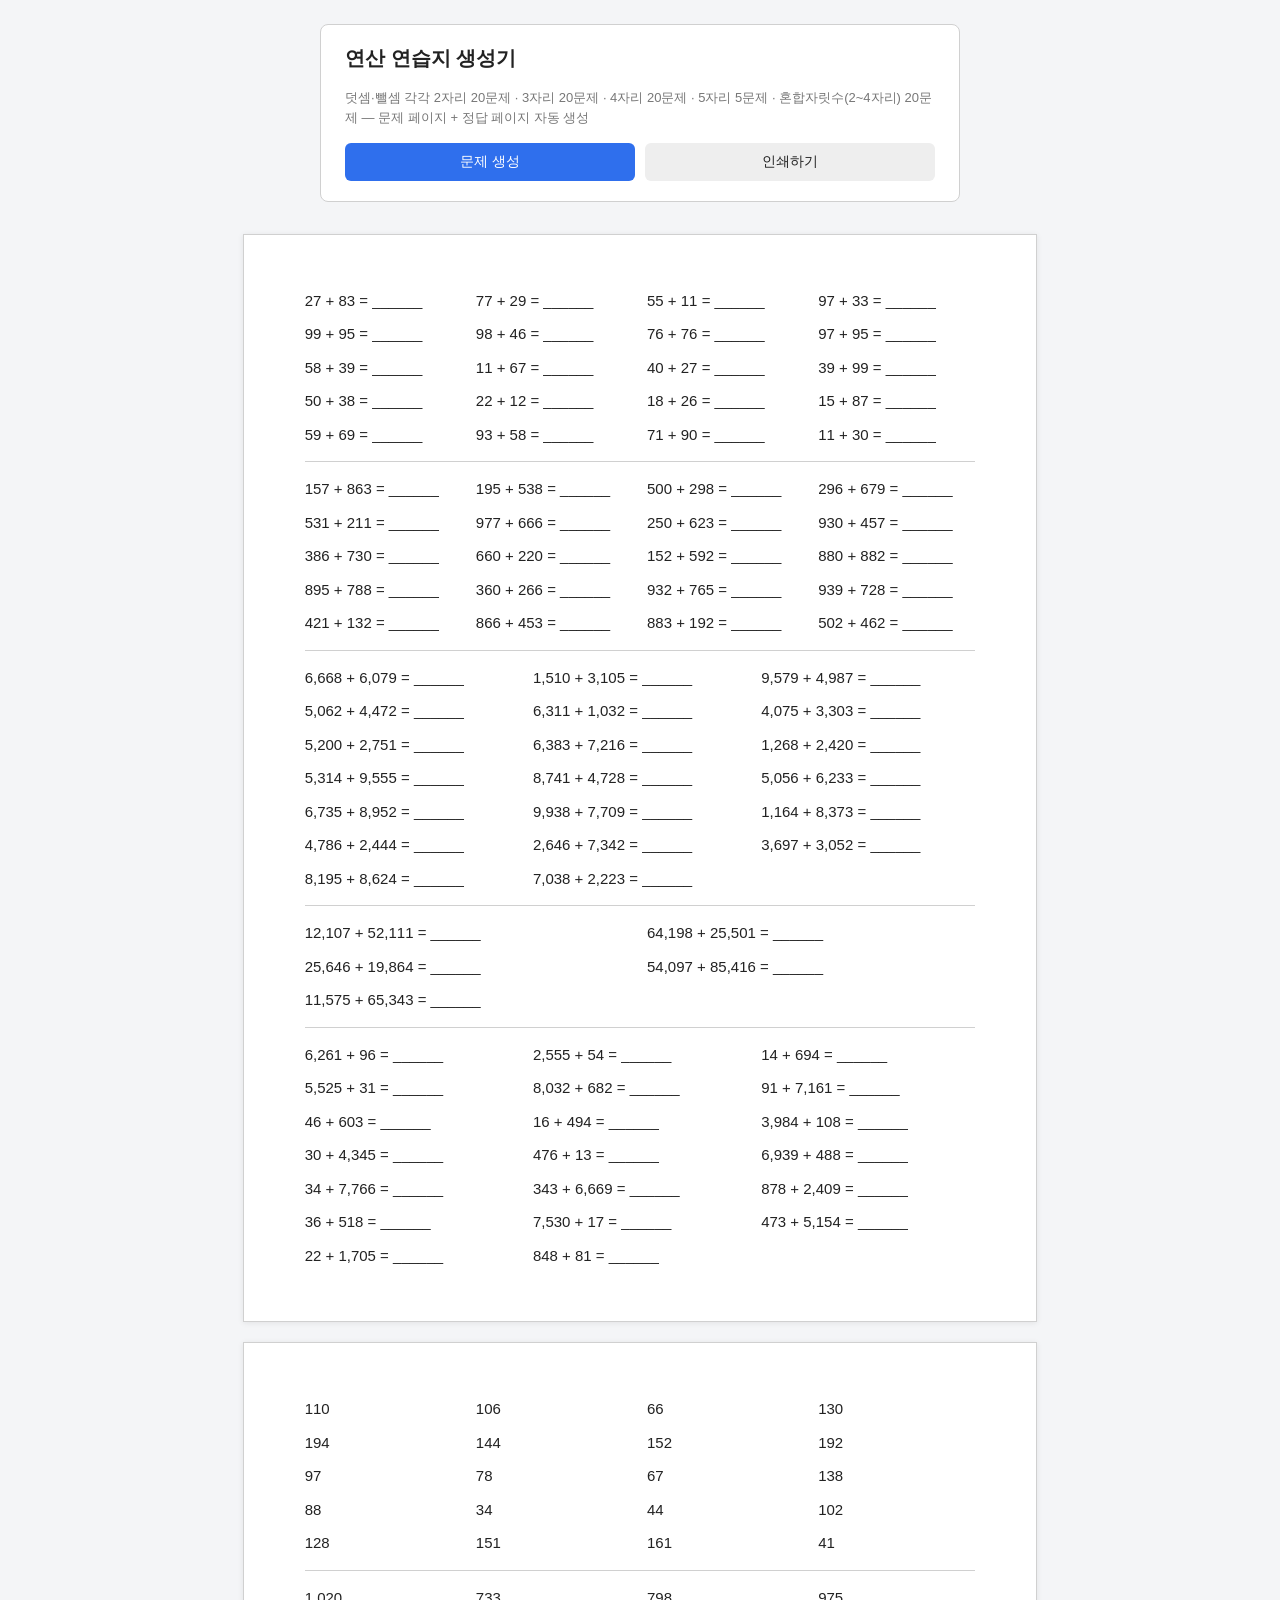
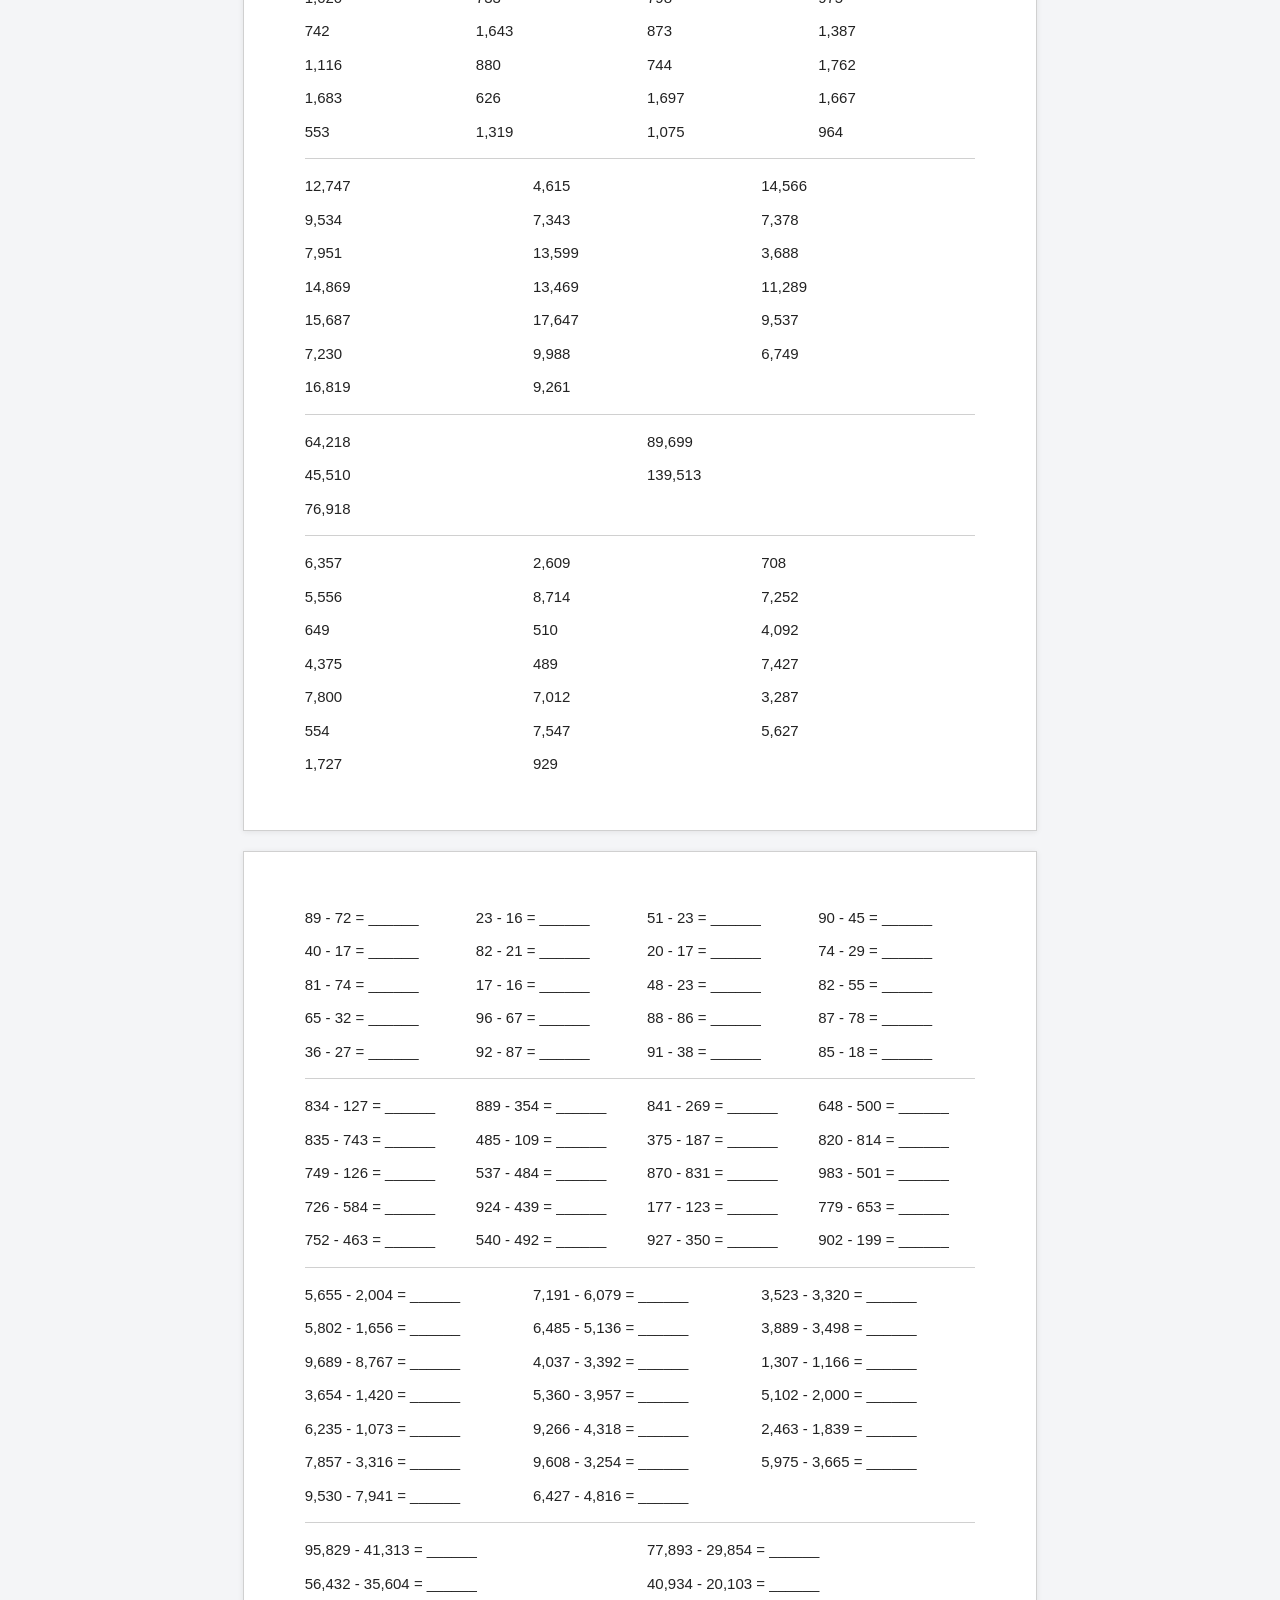
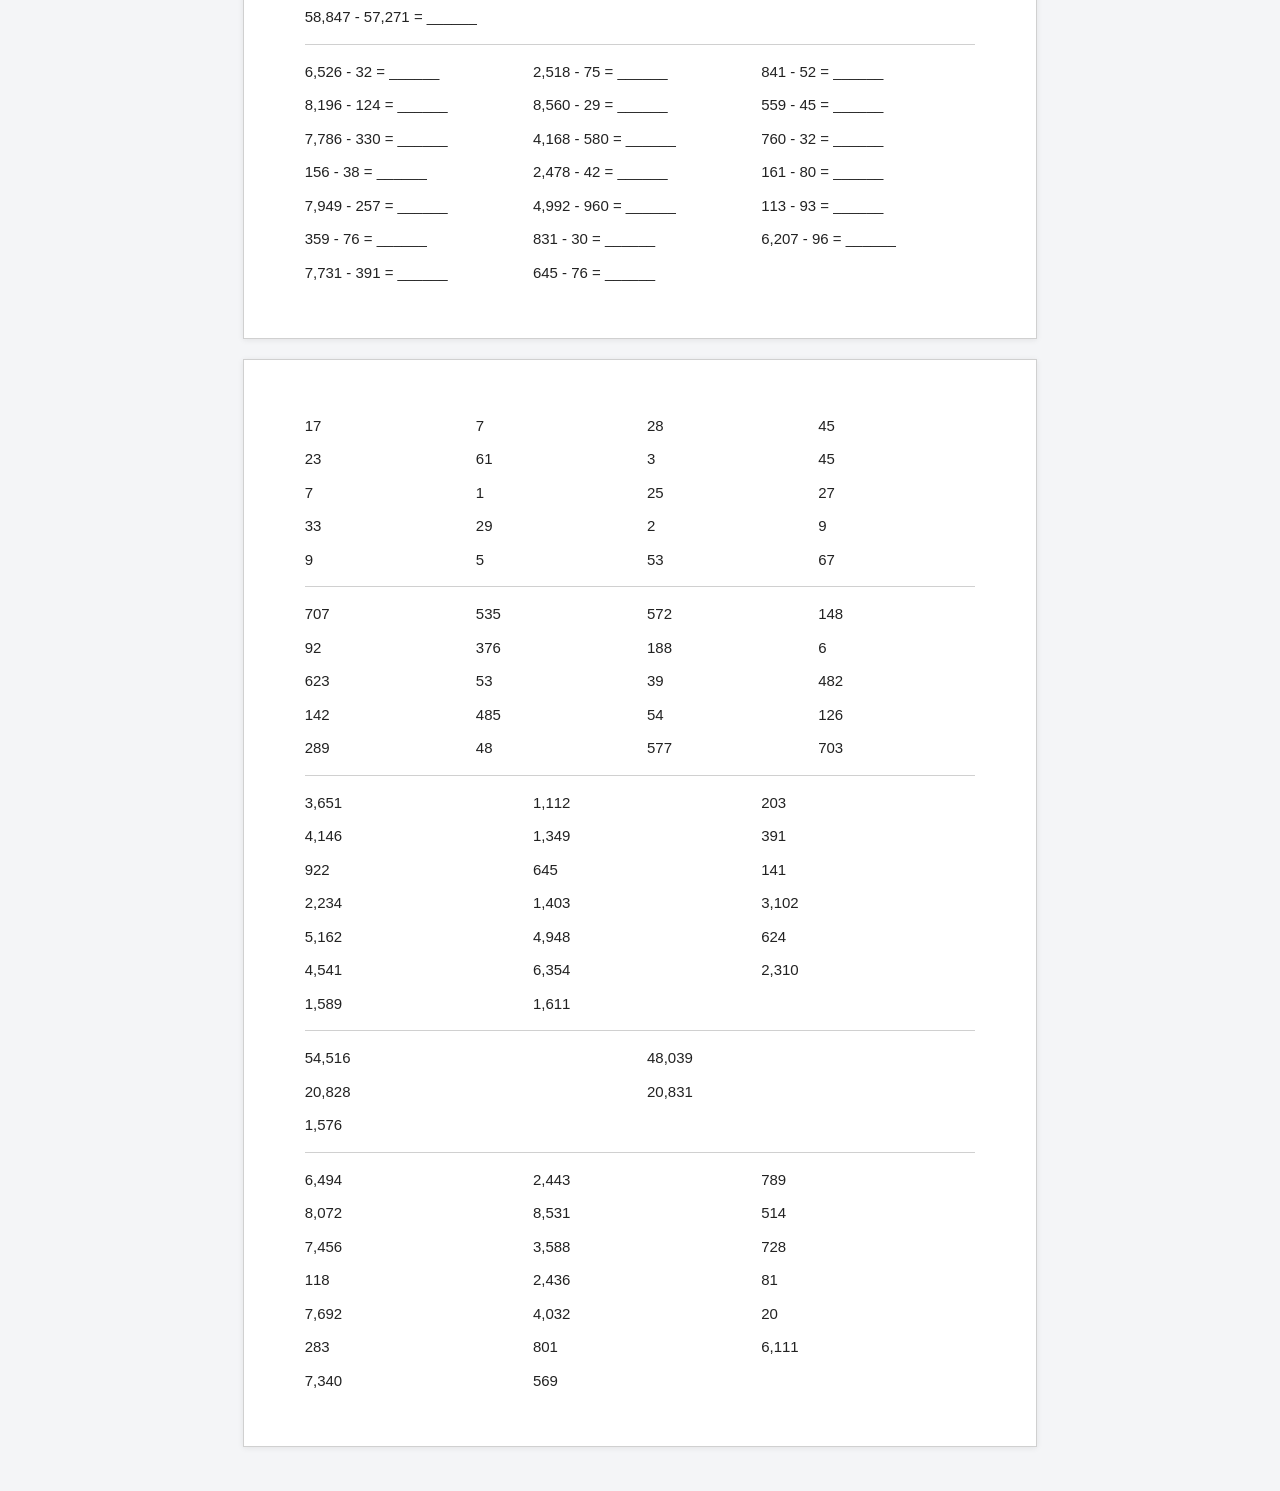
==== index.html @ 800e36ed "Add addition/subtraction worksheet generator prototype Static HTML/CSS/JS app that generates printab" ====
<!DOCTYPE html>
<html lang="ko">
<head>
<meta charset="UTF-8" />
<meta name="viewport" content="width=device-width, initial-scale=1.0" />
<title>연산 연습지 생성기</title>
<link rel="stylesheet" href="style.css" />
</head>
<body>

  <div class="controls no-print">
    <h1>연산 연습지 생성기</h1>
    <p class="hint">
      덧셈·뺄셈 각각 2자리 20문제 · 3자리 20문제 · 4자리 20문제 · 5자리 5문제 · 혼합자릿수(2~4자리) 20문제 — 문제 페이지 + 정답 페이지 자동 생성
    </p>
    <div class="button-row">
      <button id="generateBtn">문제 생성</button>
      <button id="printBtn">인쇄하기</button>
    </div>
  </div>

  <div id="addQuestionPage" class="worksheet"></div>
  <div id="addAnswerPage" class="worksheet page-break"></div>
  <div id="subQuestionPage" class="worksheet page-break"></div>
  <div id="subAnswerPage" class="worksheet page-break"></div>

<script src="script.js"></script>
</body>
</html>
---- style.css ----
:root {
  --border: #d0d0d0;
  --text: #222;
  --muted: #777;
  --accent: #2f6fed;
}

* {
  box-sizing: border-box;
}

body {
  font-family: "Malgun Gothic", "Segoe UI", sans-serif;
  color: var(--text);
  margin: 0;
  padding: 24px;
  background: #f4f5f7;
}

.controls {
  max-width: 640px;
  margin: 0 auto 32px;
  background: #fff;
  border: 1px solid var(--border);
  border-radius: 8px;
  padding: 20px 24px;
}

.controls h1 {
  font-size: 20px;
  margin: 0 0 16px;
}

.hint {
  font-size: 13px;
  color: var(--muted);
  margin: 0 0 16px;
  line-height: 1.5;
}

.button-row {
  display: flex;
  gap: 10px;
  margin-top: 16px;
}

.button-row button {
  flex: 1;
  padding: 10px 16px;
  font-size: 14px;
  border: none;
  border-radius: 6px;
  cursor: pointer;
}

#generateBtn {
  background: var(--accent);
  color: #fff;
}

#generateBtn:hover {
  background: #2559c9;
}

#printBtn {
  background: #eee;
  color: var(--text);
}

#printBtn:hover {
  background: #ddd;
}

/* Worksheet: A4 width, flows to as many pages as needed */

.worksheet {
  width: 210mm;
  margin: 0 auto 20px;
  background: #fff;
  border: 1px solid var(--border);
  box-shadow: 0 1px 6px rgba(0, 0, 0, 0.08);
  padding: 14mm 16mm;
  font-size: 15px;
}

.section-block {
  margin-top: 14px;
  padding-top: 14px;
  border-top: 1px solid var(--border);
  break-inside: avoid;
}

.section-block:first-child {
  margin-top: 0;
  padding-top: 0;
  border-top: none;
}

.problem-grid {
  display: grid;
  grid-template-columns: repeat(var(--cols, 4), 1fr);
  gap: 8px 14px;
}

.problem-item {
  line-height: 1.7;
  white-space: nowrap;
}

/* Print styles */
@page {
  size: A4 portrait;
  margin: 10mm;
}

@media print {
  body {
    background: #fff;
    padding: 0;
  }

  .no-print {
    display: none !important;
  }

  .worksheet {
    border: none;
    box-shadow: none;
    width: auto;
    padding: 0;
    margin: 0;
  }

  .page-break {
    page-break-before: always;
  }
}
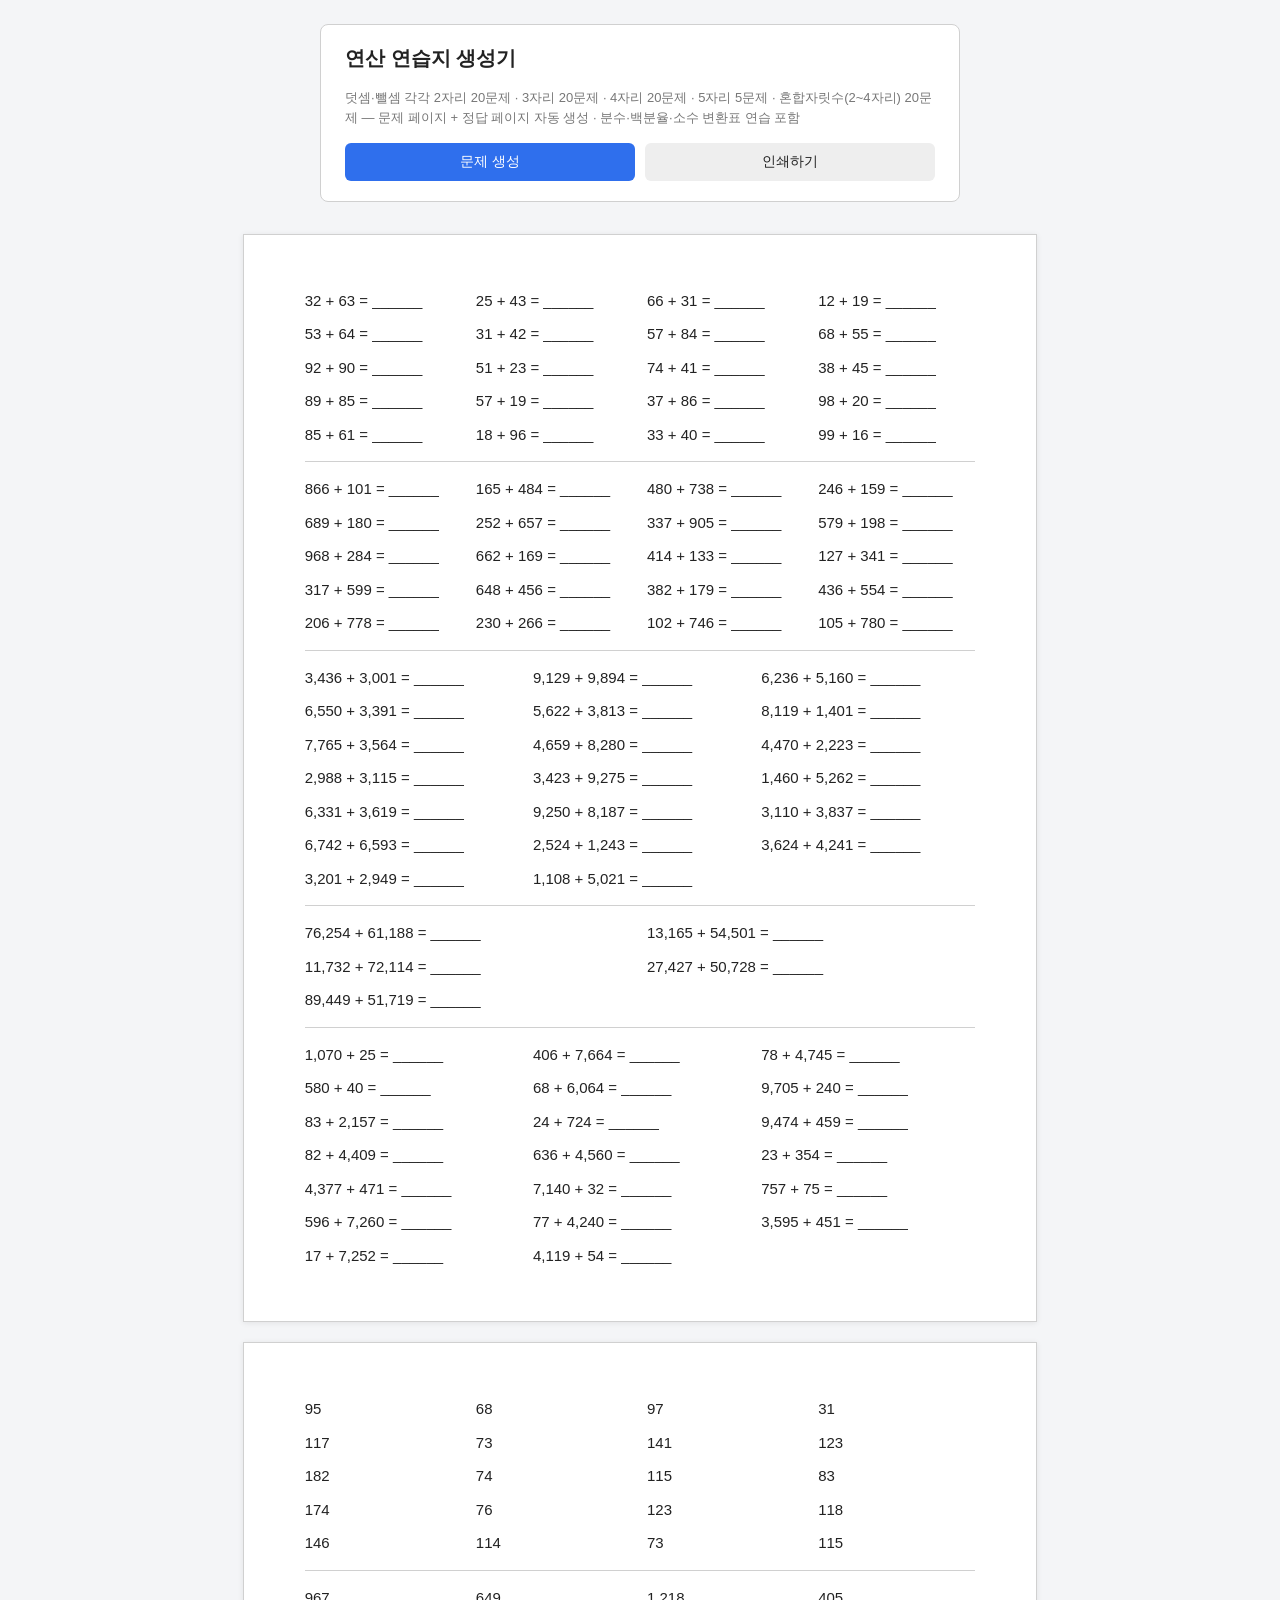
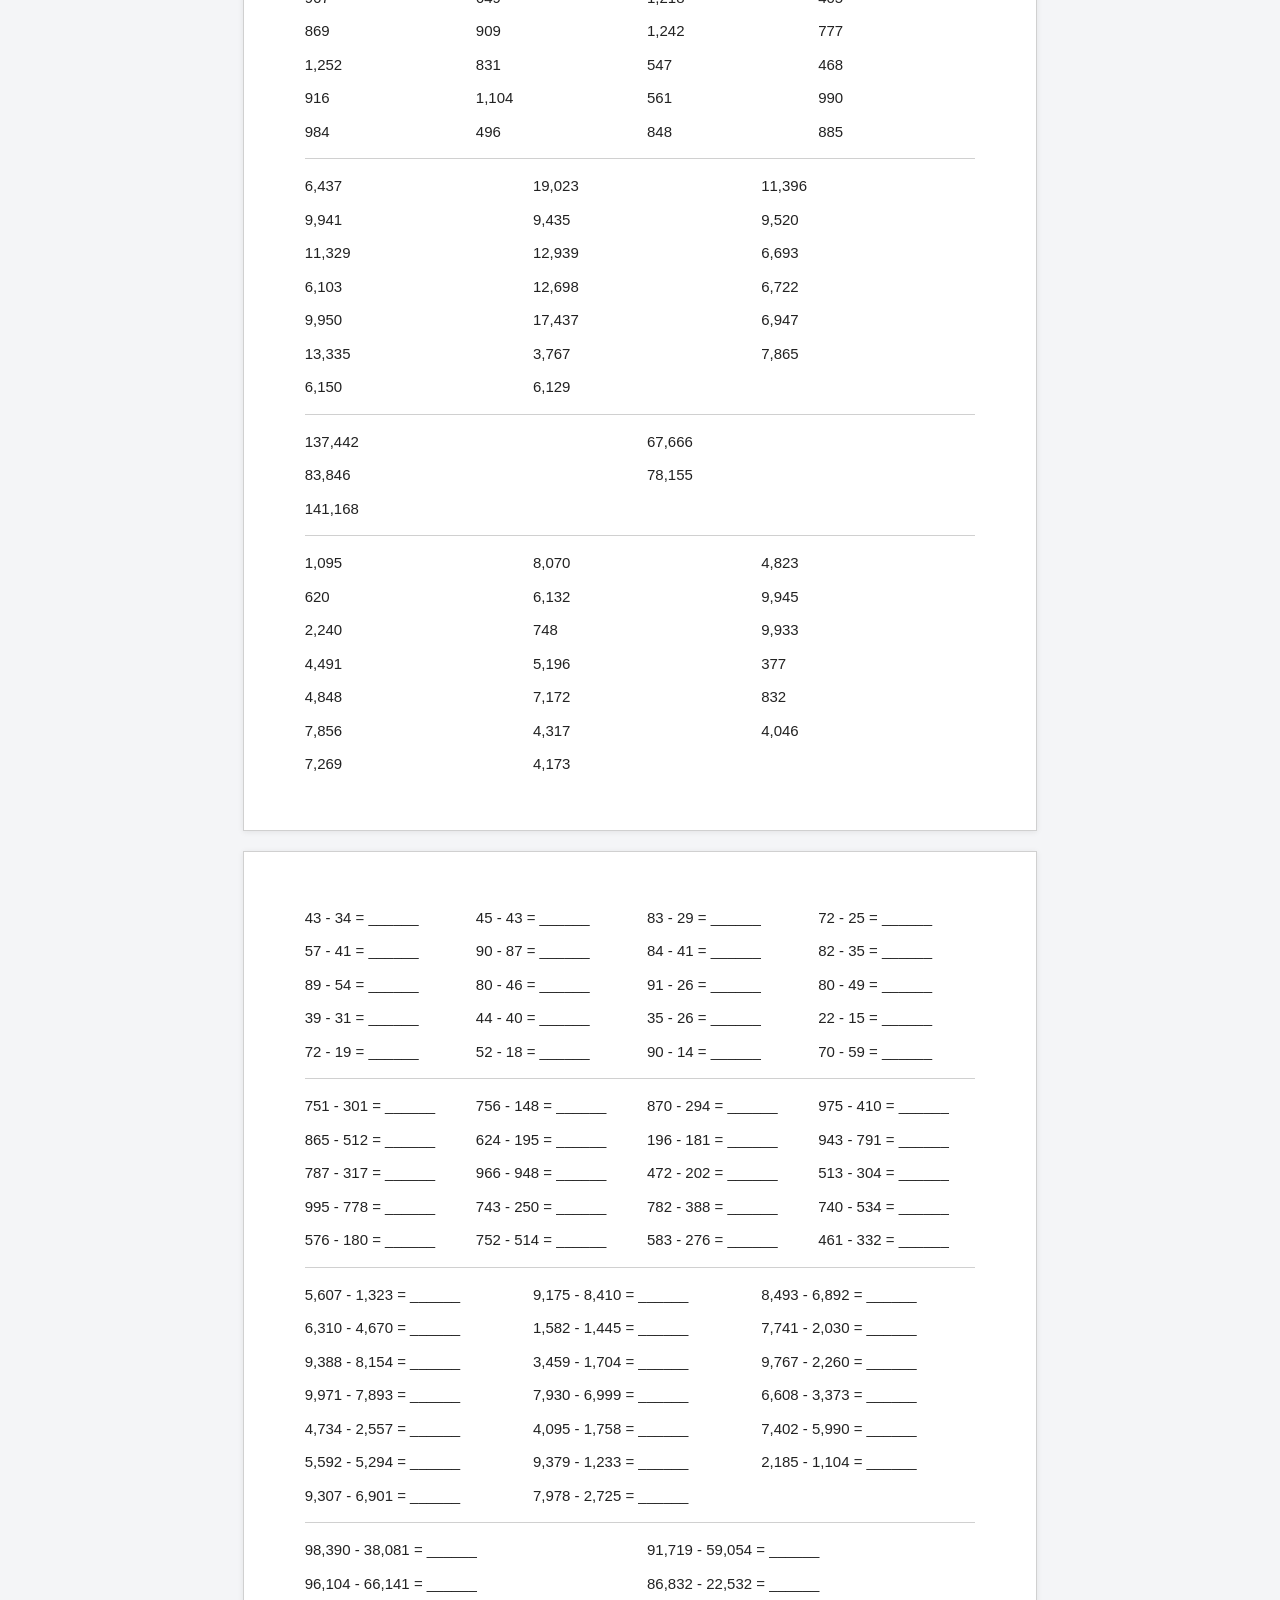
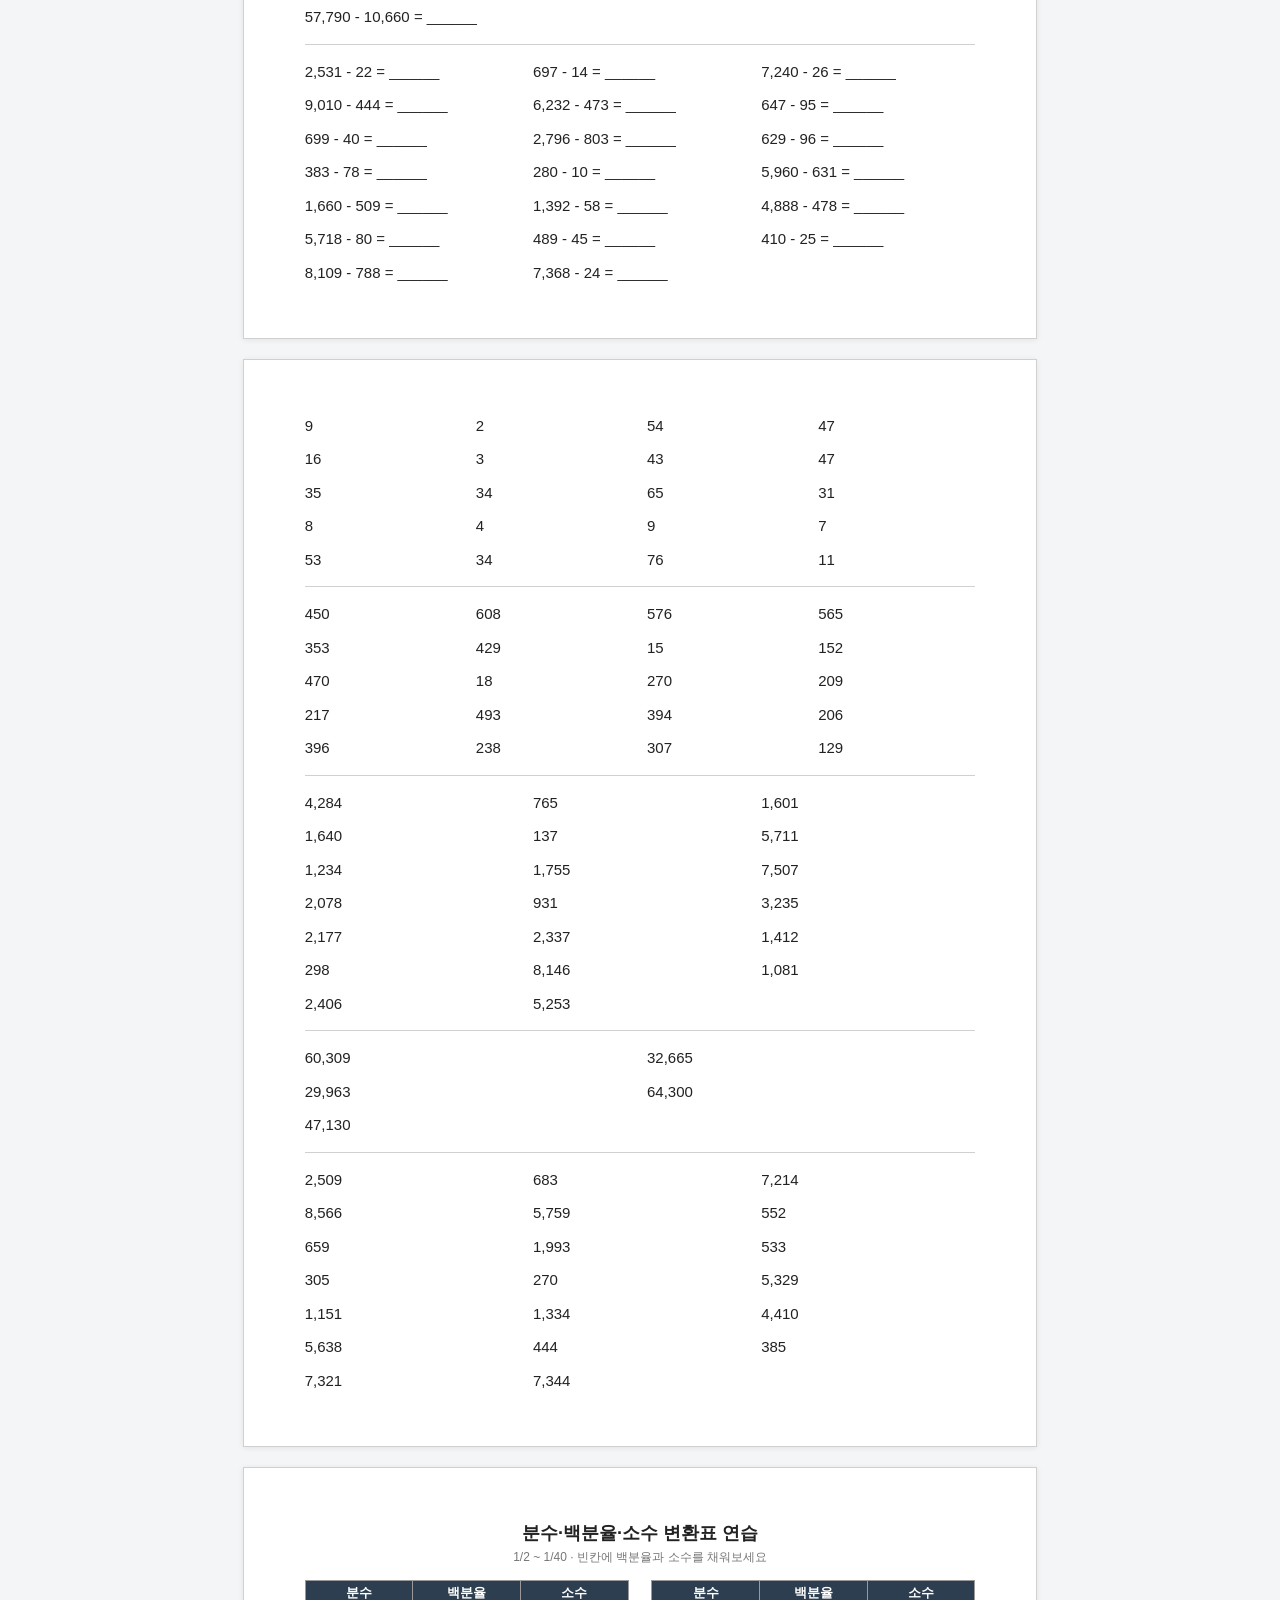
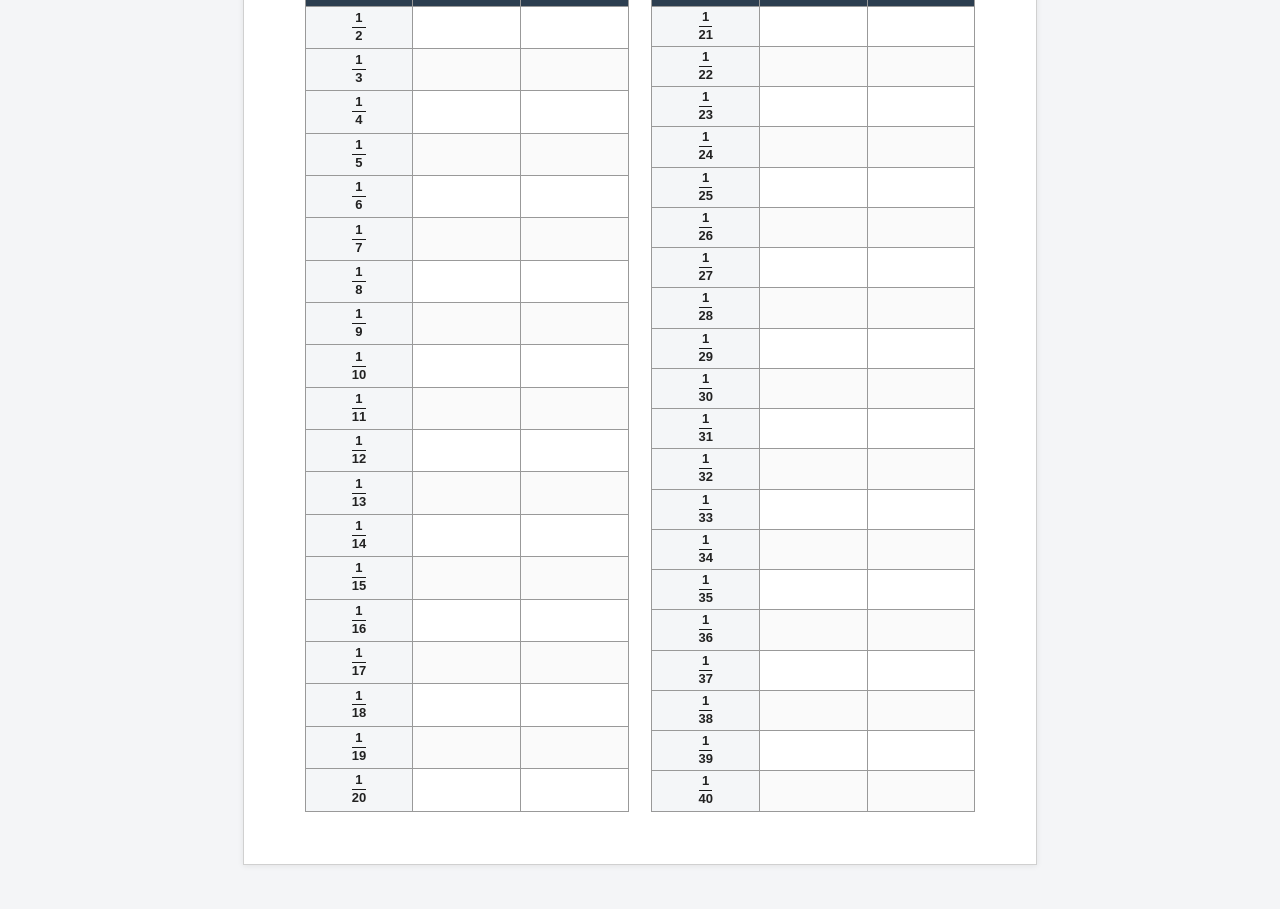
==== commit ae82912b: "Add fraction/percent/decimal conversion practice table Appends a blank-answer practice worksheet (1/" ====
--- a/index.html
+++ b/index.html
@@ -11,7 +11,7 @@
   <div class="controls no-print">
     <h1>연산 연습지 생성기</h1>
     <p class="hint">
-      덧셈·뺄셈 각각 2자리 20문제 · 3자리 20문제 · 4자리 20문제 · 5자리 5문제 · 혼합자릿수(2~4자리) 20문제 — 문제 페이지 + 정답 페이지 자동 생성
+      덧셈·뺄셈 각각 2자리 20문제 · 3자리 20문제 · 4자리 20문제 · 5자리 5문제 · 혼합자릿수(2~4자리) 20문제 — 문제 페이지 + 정답 페이지 자동 생성 · 분수·백분율·소수 변환표 연습 포함
     </p>
     <div class="button-row">
       <button id="generateBtn">문제 생성</button>
@@ -24,6 +24,67 @@
   <div id="subQuestionPage" class="worksheet page-break"></div>
   <div id="subAnswerPage" class="worksheet page-break"></div>
 
+  <div class="worksheet page-break">
+    <h2 class="worksheet-title">분수·백분율·소수 변환표 연습</h2>
+    <p class="worksheet-subtitle">1/2 ~ 1/40 · 빈칸에 백분율과 소수를 채워보세요</p>
+    <div class="frac-table-container">
+      <table class="frac-table">
+        <thead>
+          <tr><th>분수</th><th>백분율</th><th>소수</th></tr>
+        </thead>
+        <tbody>
+          <tr><td class="frac"><span class="fraction"><span class="num">1</span><span class="den">2</span></span></td><td class="percent"></td><td class="decimal"></td></tr>
+          <tr><td class="frac"><span class="fraction"><span class="num">1</span><span class="den">3</span></span></td><td class="percent"></td><td class="decimal"></td></tr>
+          <tr><td class="frac"><span class="fraction"><span class="num">1</span><span class="den">4</span></span></td><td class="percent"></td><td class="decimal"></td></tr>
+          <tr><td class="frac"><span class="fraction"><span class="num">1</span><span class="den">5</span></span></td><td class="percent"></td><td class="decimal"></td></tr>
+          <tr><td class="frac"><span class="fraction"><span class="num">1</span><span class="den">6</span></span></td><td class="percent"></td><td class="decimal"></td></tr>
+          <tr><td class="frac"><span class="fraction"><span class="num">1</span><span class="den">7</span></span></td><td class="percent"></td><td class="decimal"></td></tr>
+          <tr><td class="frac"><span class="fraction"><span class="num">1</span><span class="den">8</span></span></td><td class="percent"></td><td class="decimal"></td></tr>
+          <tr><td class="frac"><span class="fraction"><span class="num">1</span><span class="den">9</span></span></td><td class="percent"></td><td class="decimal"></td></tr>
+          <tr><td class="frac"><span class="fraction"><span class="num">1</span><span class="den">10</span></span></td><td class="percent"></td><td class="decimal"></td></tr>
+          <tr><td class="frac"><span class="fraction"><span class="num">1</span><span class="den">11</span></span></td><td class="percent"></td><td class="decimal"></td></tr>
+          <tr><td class="frac"><span class="fraction"><span class="num">1</span><span class="den">12</span></span></td><td class="percent"></td><td class="decimal"></td></tr>
+          <tr><td class="frac"><span class="fraction"><span class="num">1</span><span class="den">13</span></span></td><td class="percent"></td><td class="decimal"></td></tr>
+          <tr><td class="frac"><span class="fraction"><span class="num">1</span><span class="den">14</span></span></td><td class="percent"></td><td class="decimal"></td></tr>
+          <tr><td class="frac"><span class="fraction"><span class="num">1</span><span class="den">15</span></span></td><td class="percent"></td><td class="decimal"></td></tr>
+          <tr><td class="frac"><span class="fraction"><span class="num">1</span><span class="den">16</span></span></td><td class="percent"></td><td class="decimal"></td></tr>
+          <tr><td class="frac"><span class="fraction"><span class="num">1</span><span class="den">17</span></span></td><td class="percent"></td><td class="decimal"></td></tr>
+          <tr><td class="frac"><span class="fraction"><span class="num">1</span><span class="den">18</span></span></td><td class="percent"></td><td class="decimal"></td></tr>
+          <tr><td class="frac"><span class="fraction"><span class="num">1</span><span class="den">19</span></span></td><td class="percent"></td><td class="decimal"></td></tr>
+          <tr><td class="frac"><span class="fraction"><span class="num">1</span><span class="den">20</span></span></td><td class="percent"></td><td class="decimal"></td></tr>
+        </tbody>
+      </table>
+
+      <table class="frac-table">
+        <thead>
+          <tr><th>분수</th><th>백분율</th><th>소수</th></tr>
+        </thead>
+        <tbody>
+          <tr><td class="frac"><span class="fraction"><span class="num">1</span><span class="den">21</span></span></td><td class="percent"></td><td class="decimal"></td></tr>
+          <tr><td class="frac"><span class="fraction"><span class="num">1</span><span class="den">22</span></span></td><td class="percent"></td><td class="decimal"></td></tr>
+          <tr><td class="frac"><span class="fraction"><span class="num">1</span><span class="den">23</span></span></td><td class="percent"></td><td class="decimal"></td></tr>
+          <tr><td class="frac"><span class="fraction"><span class="num">1</span><span class="den">24</span></span></td><td class="percent"></td><td class="decimal"></td></tr>
+          <tr><td class="frac"><span class="fraction"><span class="num">1</span><span class="den">25</span></span></td><td class="percent"></td><td class="decimal"></td></tr>
+          <tr><td class="frac"><span class="fraction"><span class="num">1</span><span class="den">26</span></span></td><td class="percent"></td><td class="decimal"></td></tr>
+          <tr><td class="frac"><span class="fraction"><span class="num">1</span><span class="den">27</span></span></td><td class="percent"></td><td class="decimal"></td></tr>
+          <tr><td class="frac"><span class="fraction"><span class="num">1</span><span class="den">28</span></span></td><td class="percent"></td><td class="decimal"></td></tr>
+          <tr><td class="frac"><span class="fraction"><span class="num">1</span><span class="den">29</span></span></td><td class="percent"></td><td class="decimal"></td></tr>
+          <tr><td class="frac"><span class="fraction"><span class="num">1</span><span class="den">30</span></span></td><td class="percent"></td><td class="decimal"></td></tr>
+          <tr><td class="frac"><span class="fraction"><span class="num">1</span><span class="den">31</span></span></td><td class="percent"></td><td class="decimal"></td></tr>
+          <tr><td class="frac"><span class="fraction"><span class="num">1</span><span class="den">32</span></span></td><td class="percent"></td><td class="decimal"></td></tr>
+          <tr><td class="frac"><span class="fraction"><span class="num">1</span><span class="den">33</span></span></td><td class="percent"></td><td class="decimal"></td></tr>
+          <tr><td class="frac"><span class="fraction"><span class="num">1</span><span class="den">34</span></span></td><td class="percent"></td><td class="decimal"></td></tr>
+          <tr><td class="frac"><span class="fraction"><span class="num">1</span><span class="den">35</span></span></td><td class="percent"></td><td class="decimal"></td></tr>
+          <tr><td class="frac"><span class="fraction"><span class="num">1</span><span class="den">36</span></span></td><td class="percent"></td><td class="decimal"></td></tr>
+          <tr><td class="frac"><span class="fraction"><span class="num">1</span><span class="den">37</span></span></td><td class="percent"></td><td class="decimal"></td></tr>
+          <tr><td class="frac"><span class="fraction"><span class="num">1</span><span class="den">38</span></span></td><td class="percent"></td><td class="decimal"></td></tr>
+          <tr><td class="frac"><span class="fraction"><span class="num">1</span><span class="den">39</span></span></td><td class="percent"></td><td class="decimal"></td></tr>
+          <tr><td class="frac"><span class="fraction"><span class="num">1</span><span class="den">40</span></span></td><td class="percent"></td><td class="decimal"></td></tr>
+        </tbody>
+      </table>
+    </div>
+  </div>
+
 <script src="script.js"></script>
 </body>
 </html>
--- a/style.css
+++ b/style.css
@@ -107,6 +107,87 @@
   white-space: nowrap;
 }
 
+/* Fraction / percent / decimal conversion table */
+
+.worksheet-title {
+  text-align: center;
+  font-size: 18px;
+  margin: 0 0 4px;
+}
+
+.worksheet-subtitle {
+  text-align: center;
+  font-size: 12px;
+  color: var(--muted);
+  margin: 0 0 14px;
+}
+
+.frac-table-container {
+  display: flex;
+  justify-content: center;
+  gap: 6mm;
+}
+
+.frac-table-container .frac-table {
+  min-width: 0;
+}
+
+.frac-table {
+  border-collapse: collapse;
+  table-layout: fixed;
+  width: 100%;
+}
+
+.frac-table th,
+.frac-table td {
+  border: 1px solid #999;
+  padding: 3.2px 6px;
+  text-align: center;
+  font-size: 13px;
+}
+
+.frac-table th {
+  background-color: #2c3e50;
+  color: white;
+  font-weight: 600;
+}
+
+.frac-table td.frac {
+  font-weight: 700;
+  background-color: #f4f6f8;
+  width: 26%;
+}
+
+.frac-table .fraction {
+  display: inline-flex;
+  flex-direction: column;
+  align-items: center;
+  line-height: 1.15;
+  vertical-align: middle;
+  font-size: 13px;
+}
+
+.frac-table .fraction .num {
+  display: block;
+  padding: 0 3px 1px 3px;
+  border-bottom: 1.4px solid #1a1a1a;
+}
+
+.frac-table .fraction .den {
+  display: block;
+  padding: 1px 3px 0 3px;
+}
+
+.frac-table td.percent,
+.frac-table td.decimal {
+  width: 37%;
+  height: 20px;
+}
+
+.frac-table tr:nth-child(even) td:not(.frac) {
+  background-color: #fafafa;
+}
+
 /* Print styles */
 @page {
   size: A4 portrait;
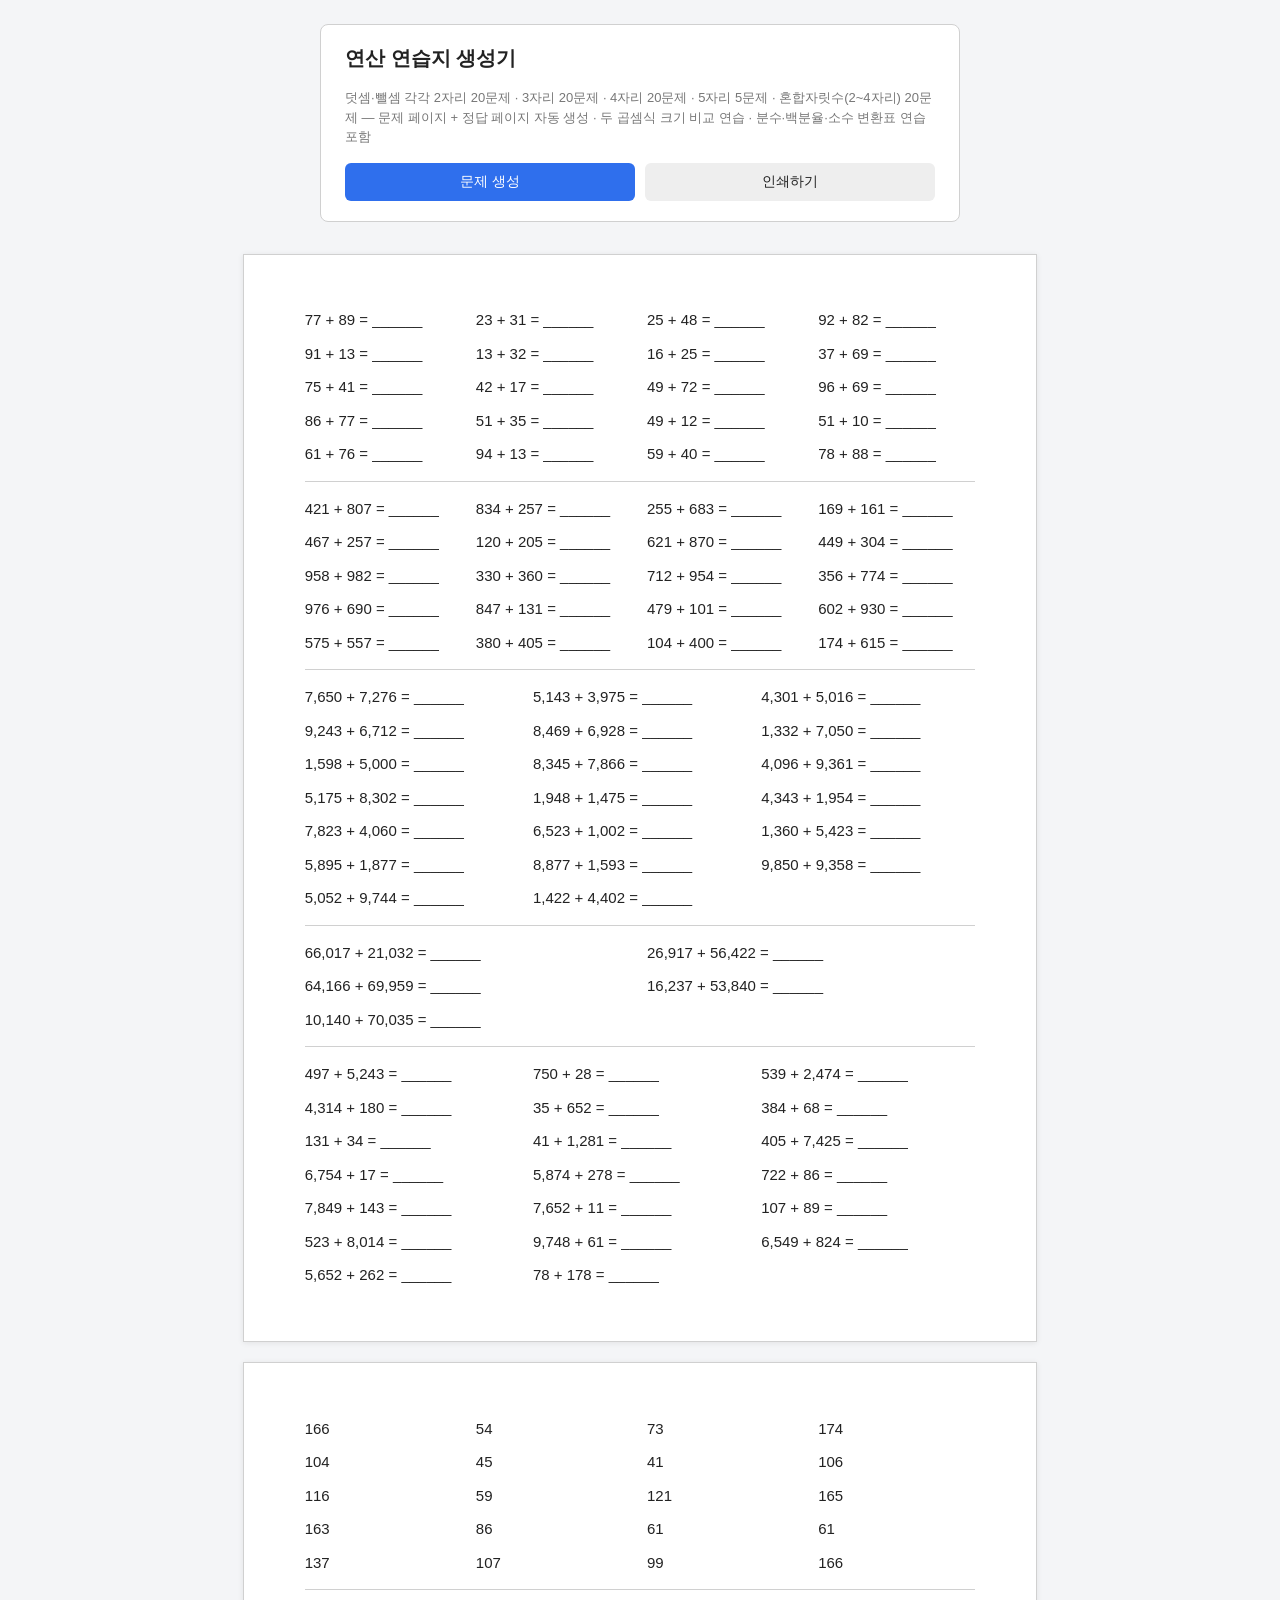
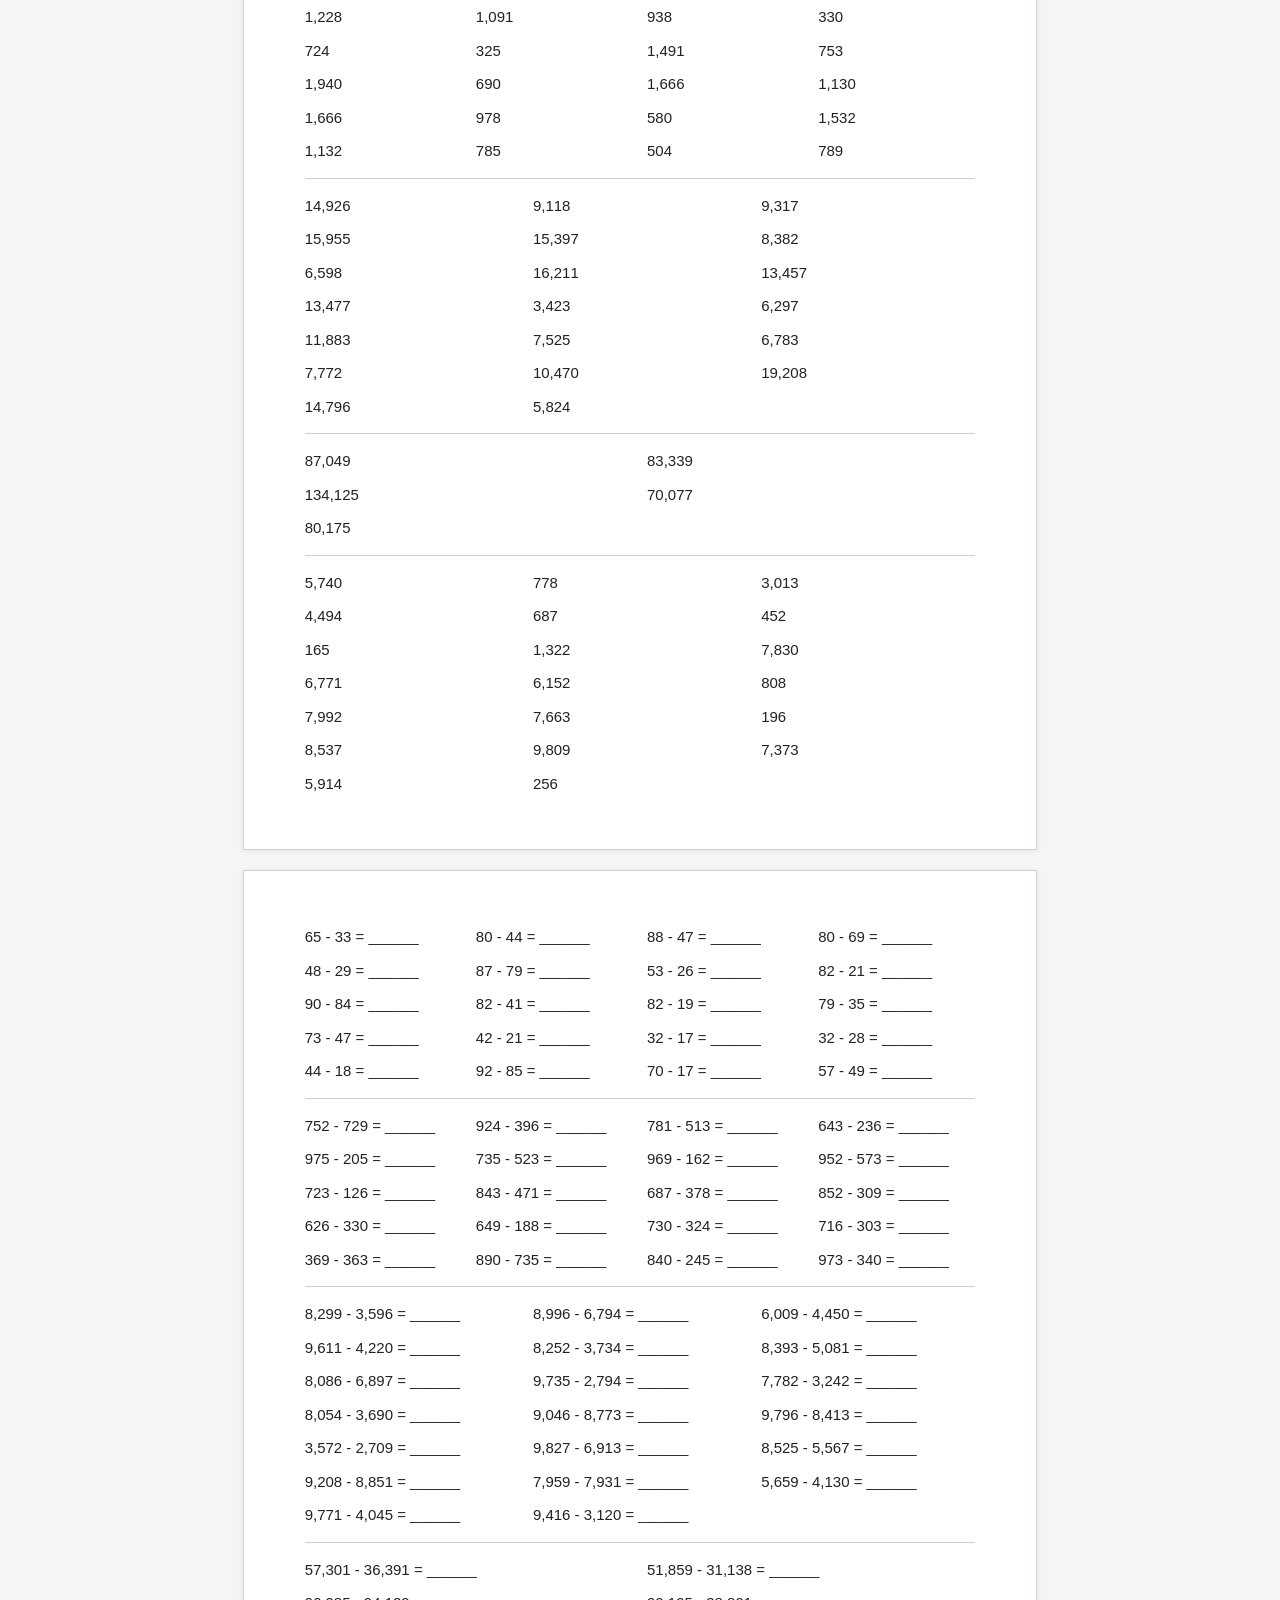
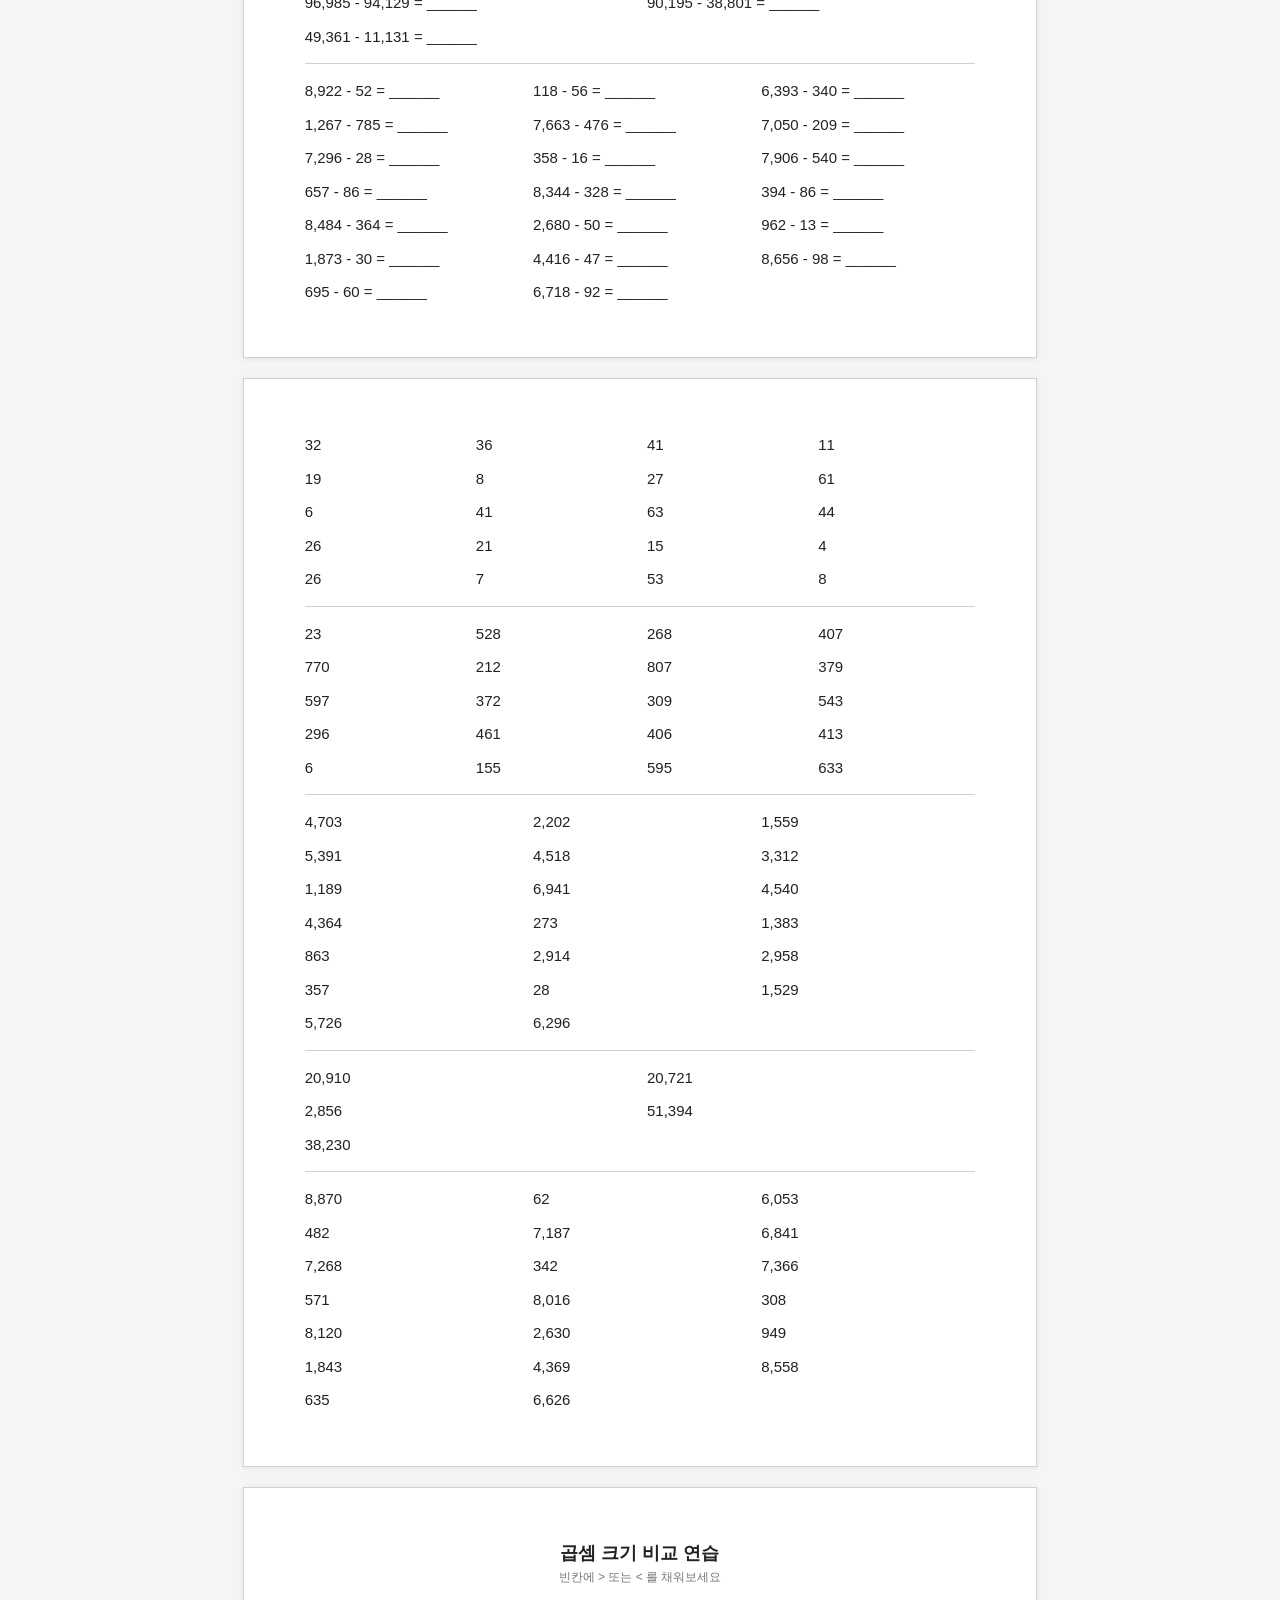
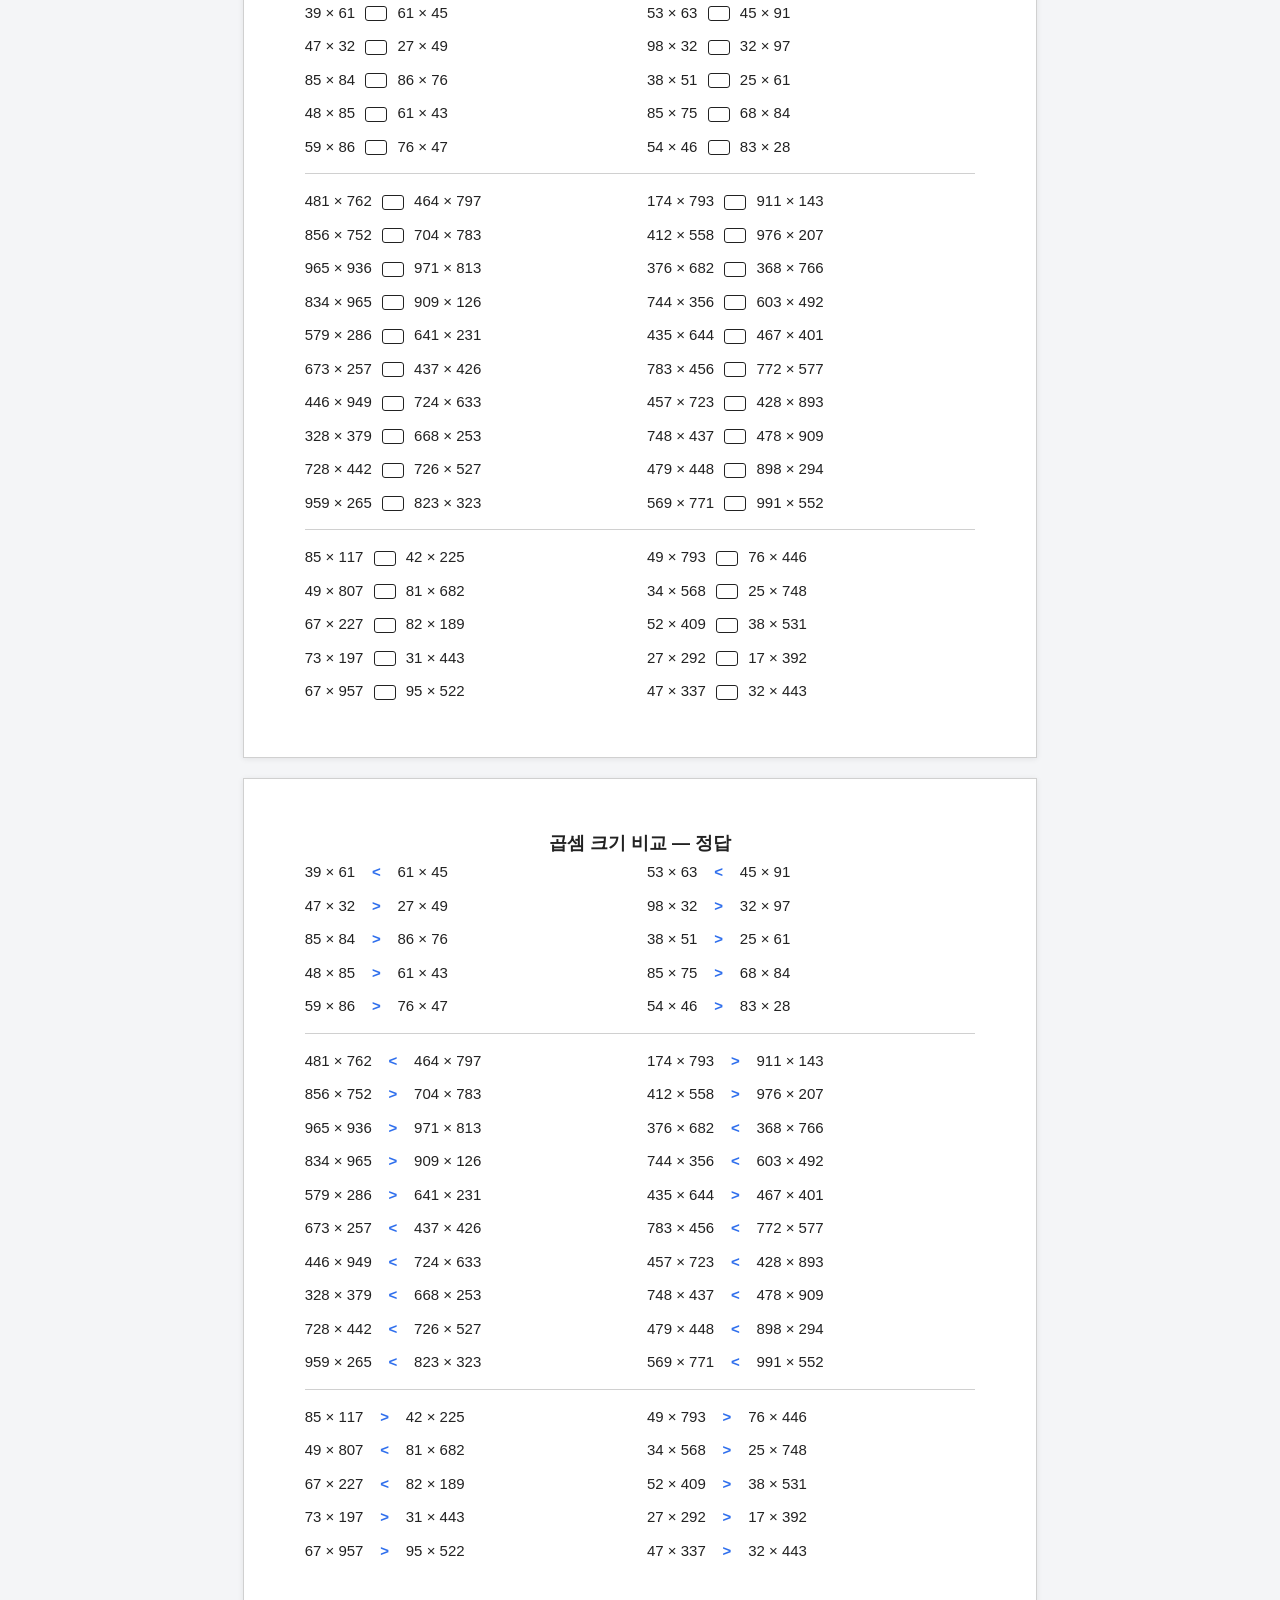
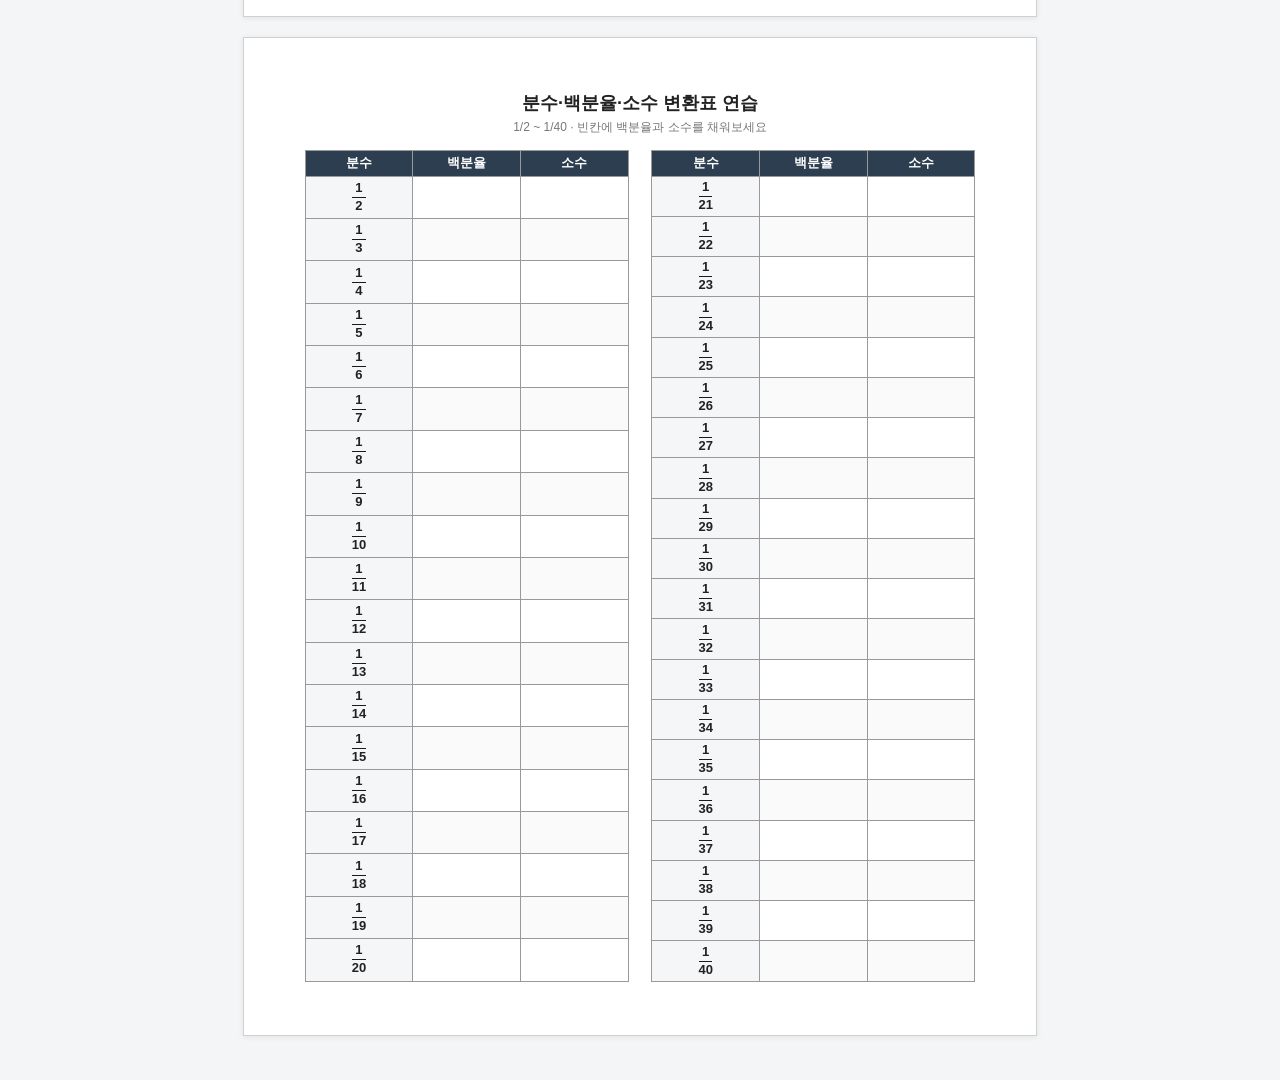
==== commit 1b5e75dc: "Add multiplication size-comparison worksheet Generates 2x2, 3x3, and 2x3-digit comparison pairs that" ====
--- a/index.html
+++ b/index.html
@@ -11,7 +11,7 @@
   <div class="controls no-print">
     <h1>연산 연습지 생성기</h1>
     <p class="hint">
-      덧셈·뺄셈 각각 2자리 20문제 · 3자리 20문제 · 4자리 20문제 · 5자리 5문제 · 혼합자릿수(2~4자리) 20문제 — 문제 페이지 + 정답 페이지 자동 생성 · 분수·백분율·소수 변환표 연습 포함
+      덧셈·뺄셈 각각 2자리 20문제 · 3자리 20문제 · 4자리 20문제 · 5자리 5문제 · 혼합자릿수(2~4자리) 20문제 — 문제 페이지 + 정답 페이지 자동 생성 · 두 곱셈식 크기 비교 연습 · 분수·백분율·소수 변환표 연습 포함
     </p>
     <div class="button-row">
       <button id="generateBtn">문제 생성</button>
@@ -23,6 +23,16 @@
   <div id="addAnswerPage" class="worksheet page-break"></div>
   <div id="subQuestionPage" class="worksheet page-break"></div>
   <div id="subAnswerPage" class="worksheet page-break"></div>
+
+  <div class="worksheet page-break">
+    <h2 class="worksheet-title">곱셈 크기 비교 연습</h2>
+    <p class="worksheet-subtitle">빈칸에 &gt; 또는 &lt; 를 채워보세요</p>
+    <div id="compareQuestionPage"></div>
+  </div>
+  <div class="worksheet page-break">
+    <h2 class="worksheet-title">곱셈 크기 비교 — 정답</h2>
+    <div id="compareAnswerPage"></div>
+  </div>
 
   <div class="worksheet page-break">
     <h2 class="worksheet-title">분수·백분율·소수 변환표 연습</h2>
--- a/style.css
+++ b/style.css
@@ -107,6 +107,27 @@
   white-space: nowrap;
 }
 
+/* Multiplication size-comparison items */
+
+.compare-blank {
+  display: inline-block;
+  width: 22px;
+  height: 15px;
+  border: 1px solid var(--text);
+  border-radius: 3px;
+  vertical-align: middle;
+  margin: 0 6px;
+}
+
+.compare-symbol {
+  display: inline-block;
+  min-width: 22px;
+  text-align: center;
+  font-weight: 700;
+  color: var(--accent);
+  margin: 0 6px;
+}
+
 /* Fraction / percent / decimal conversion table */
 
 .worksheet-title {
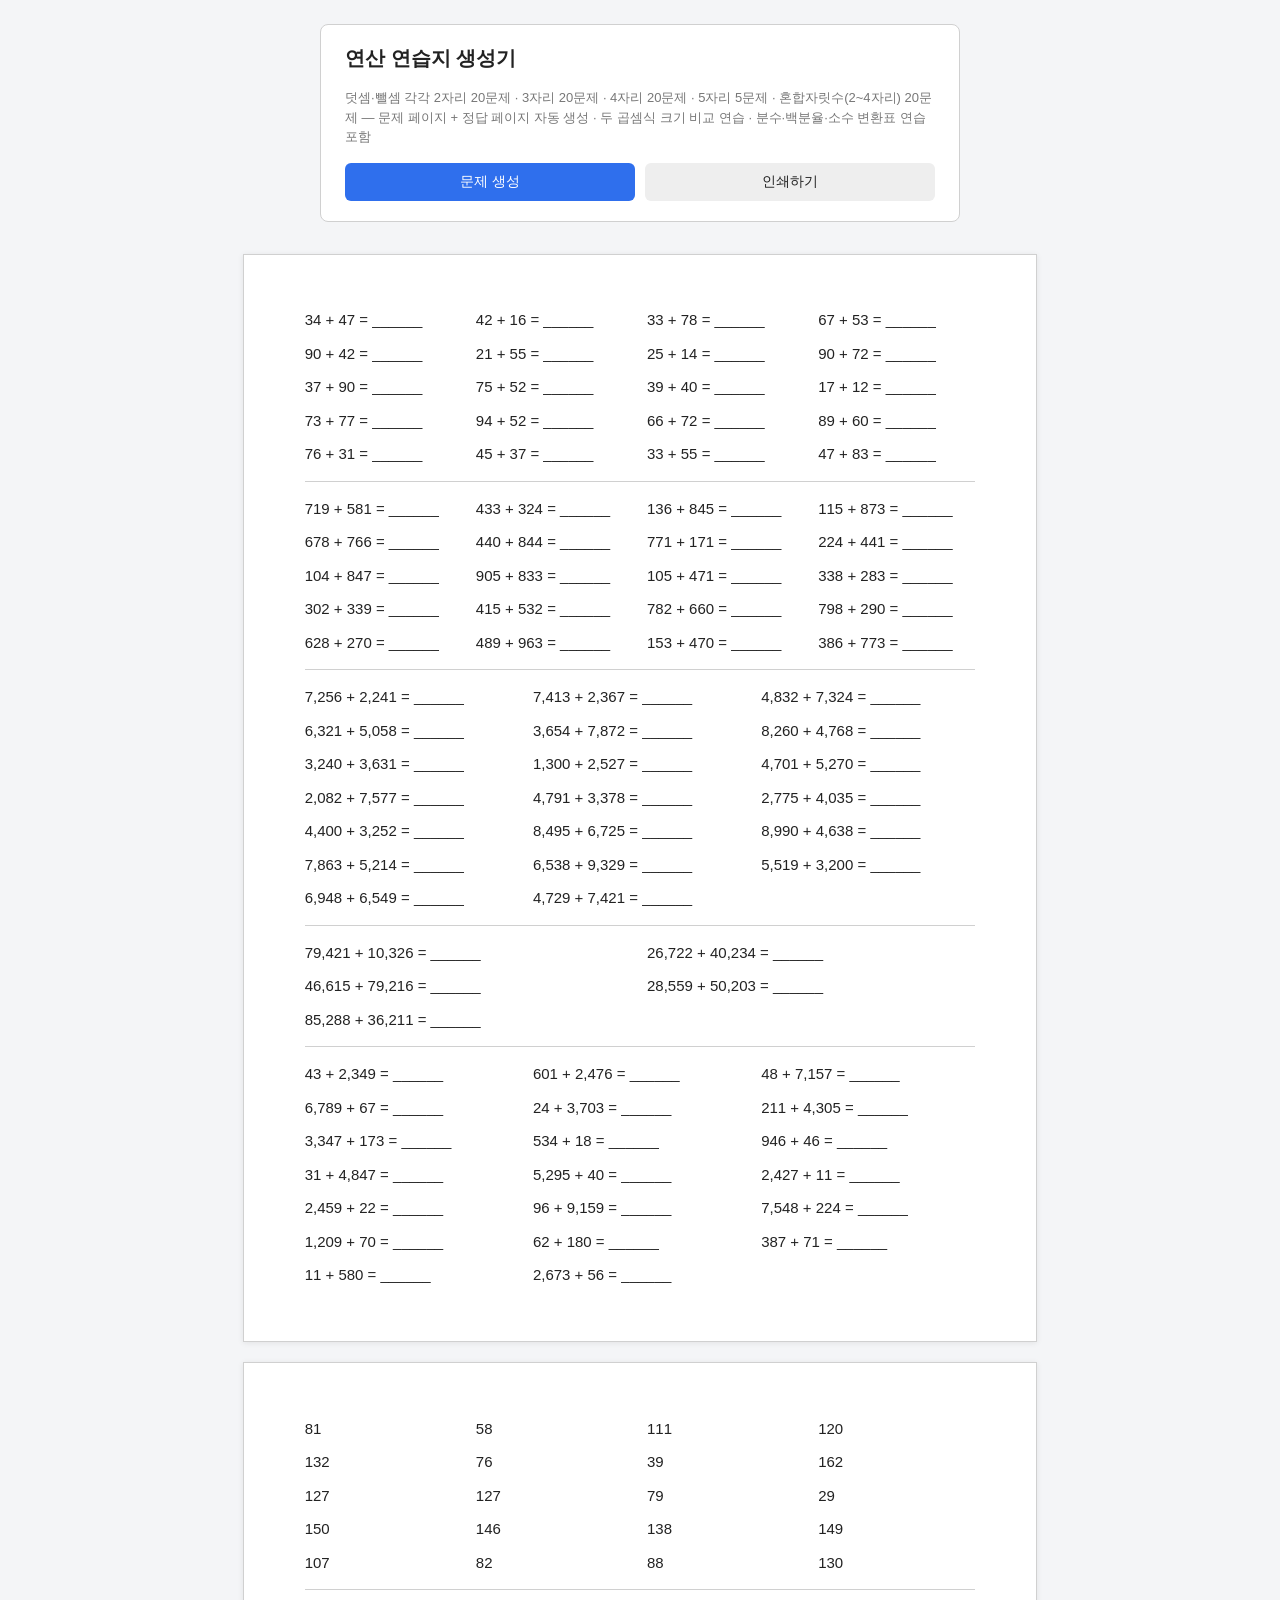
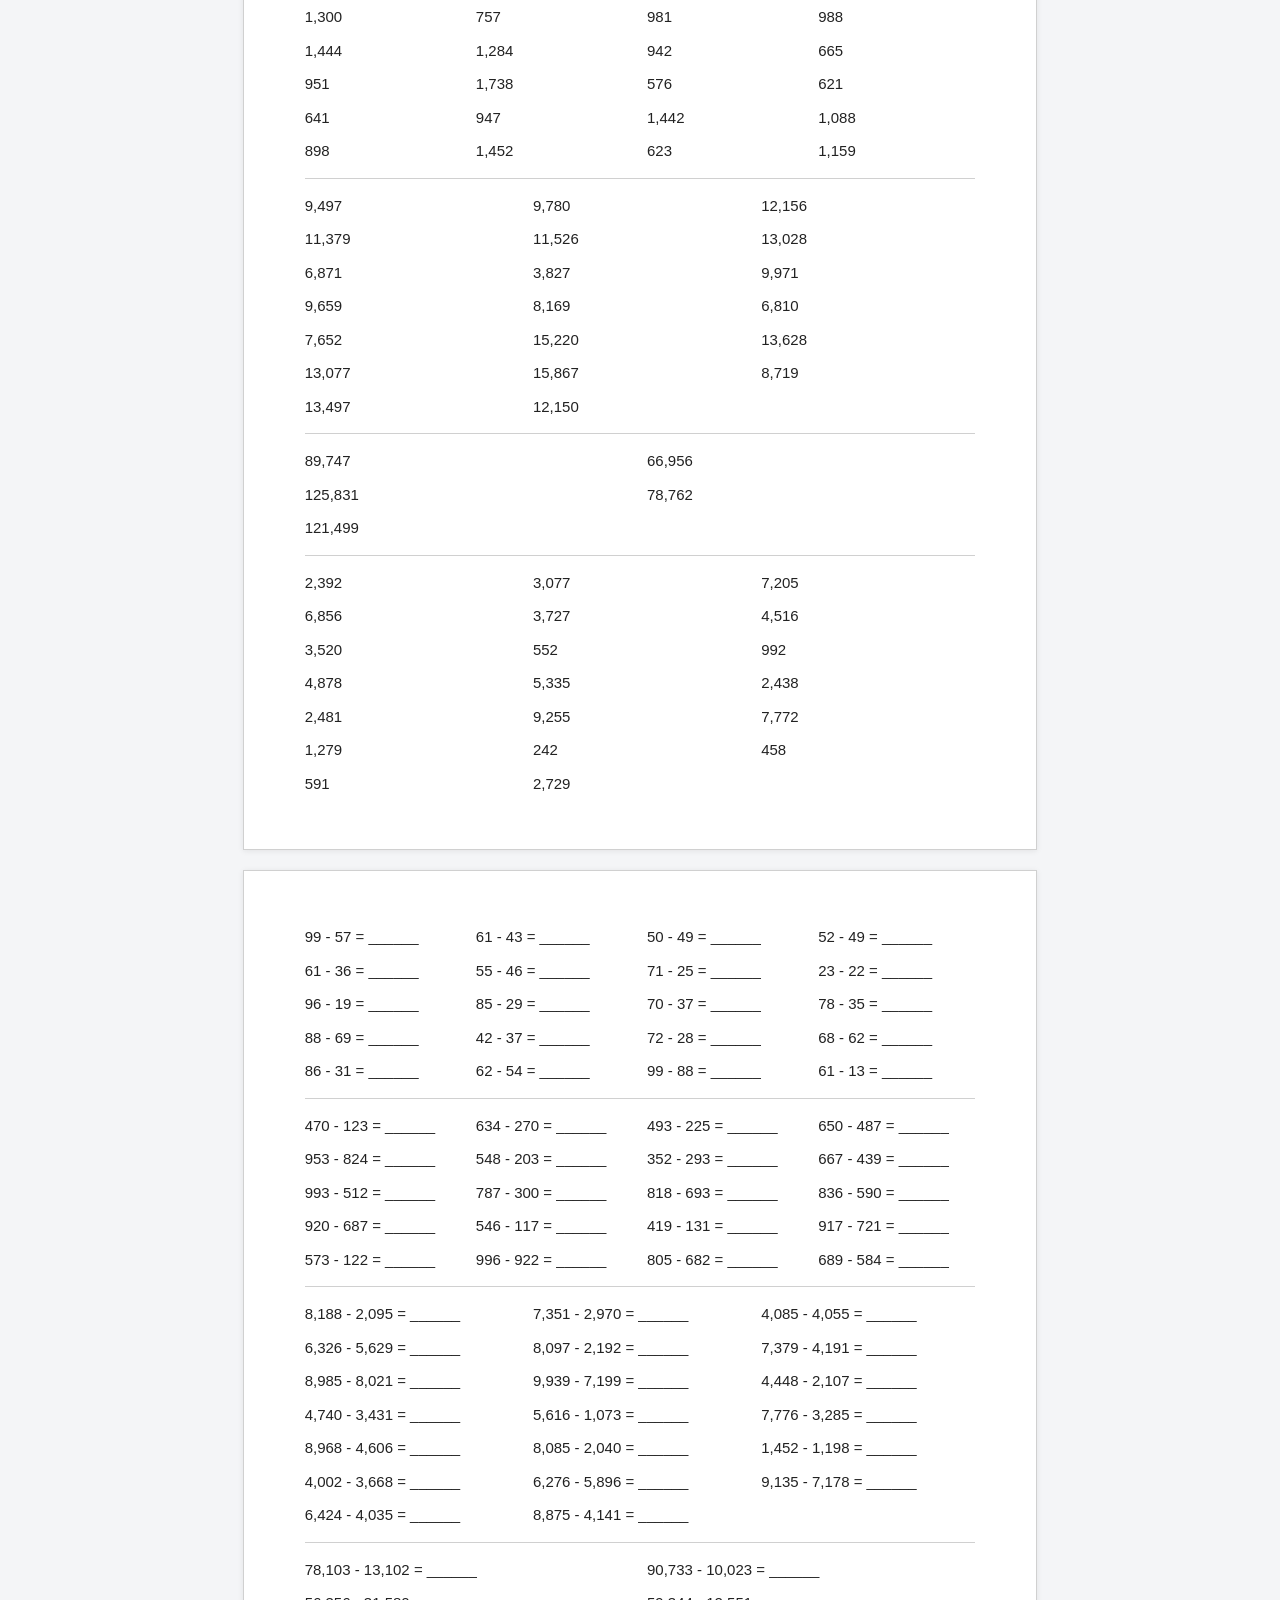
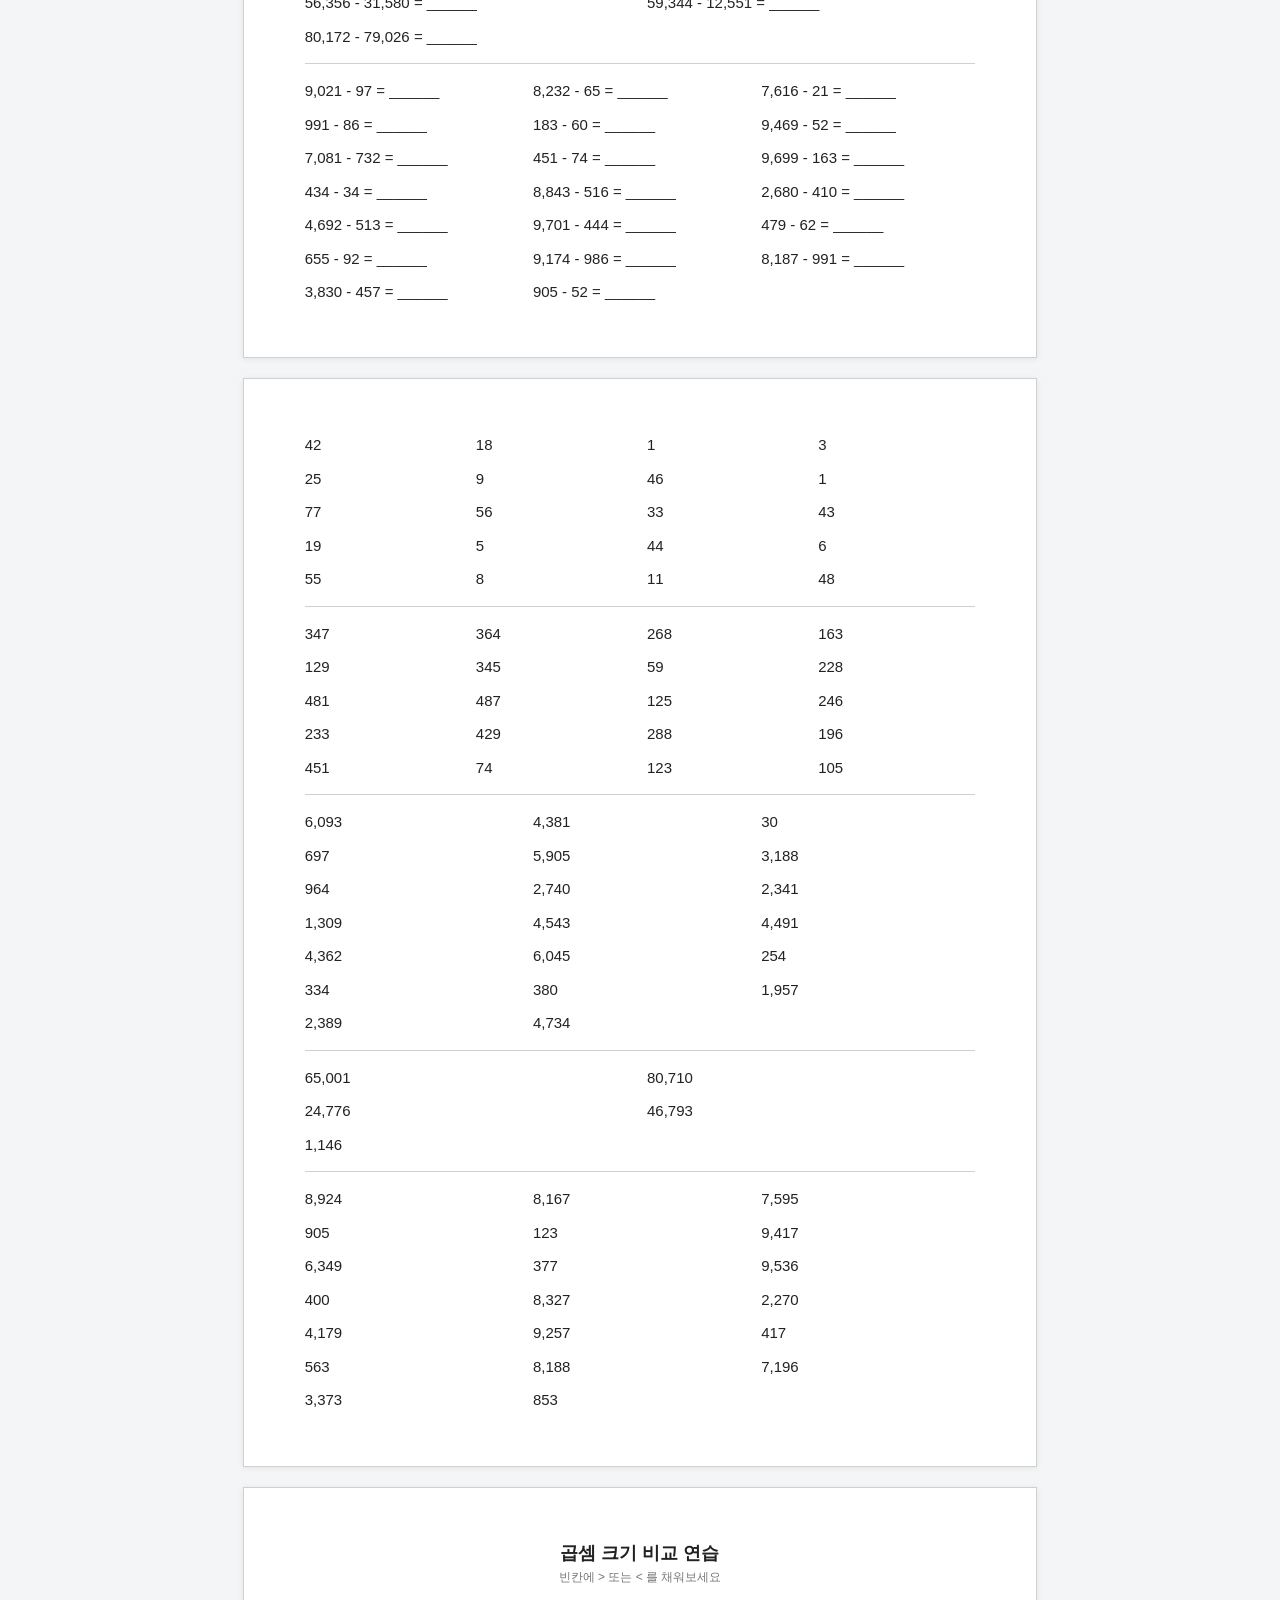
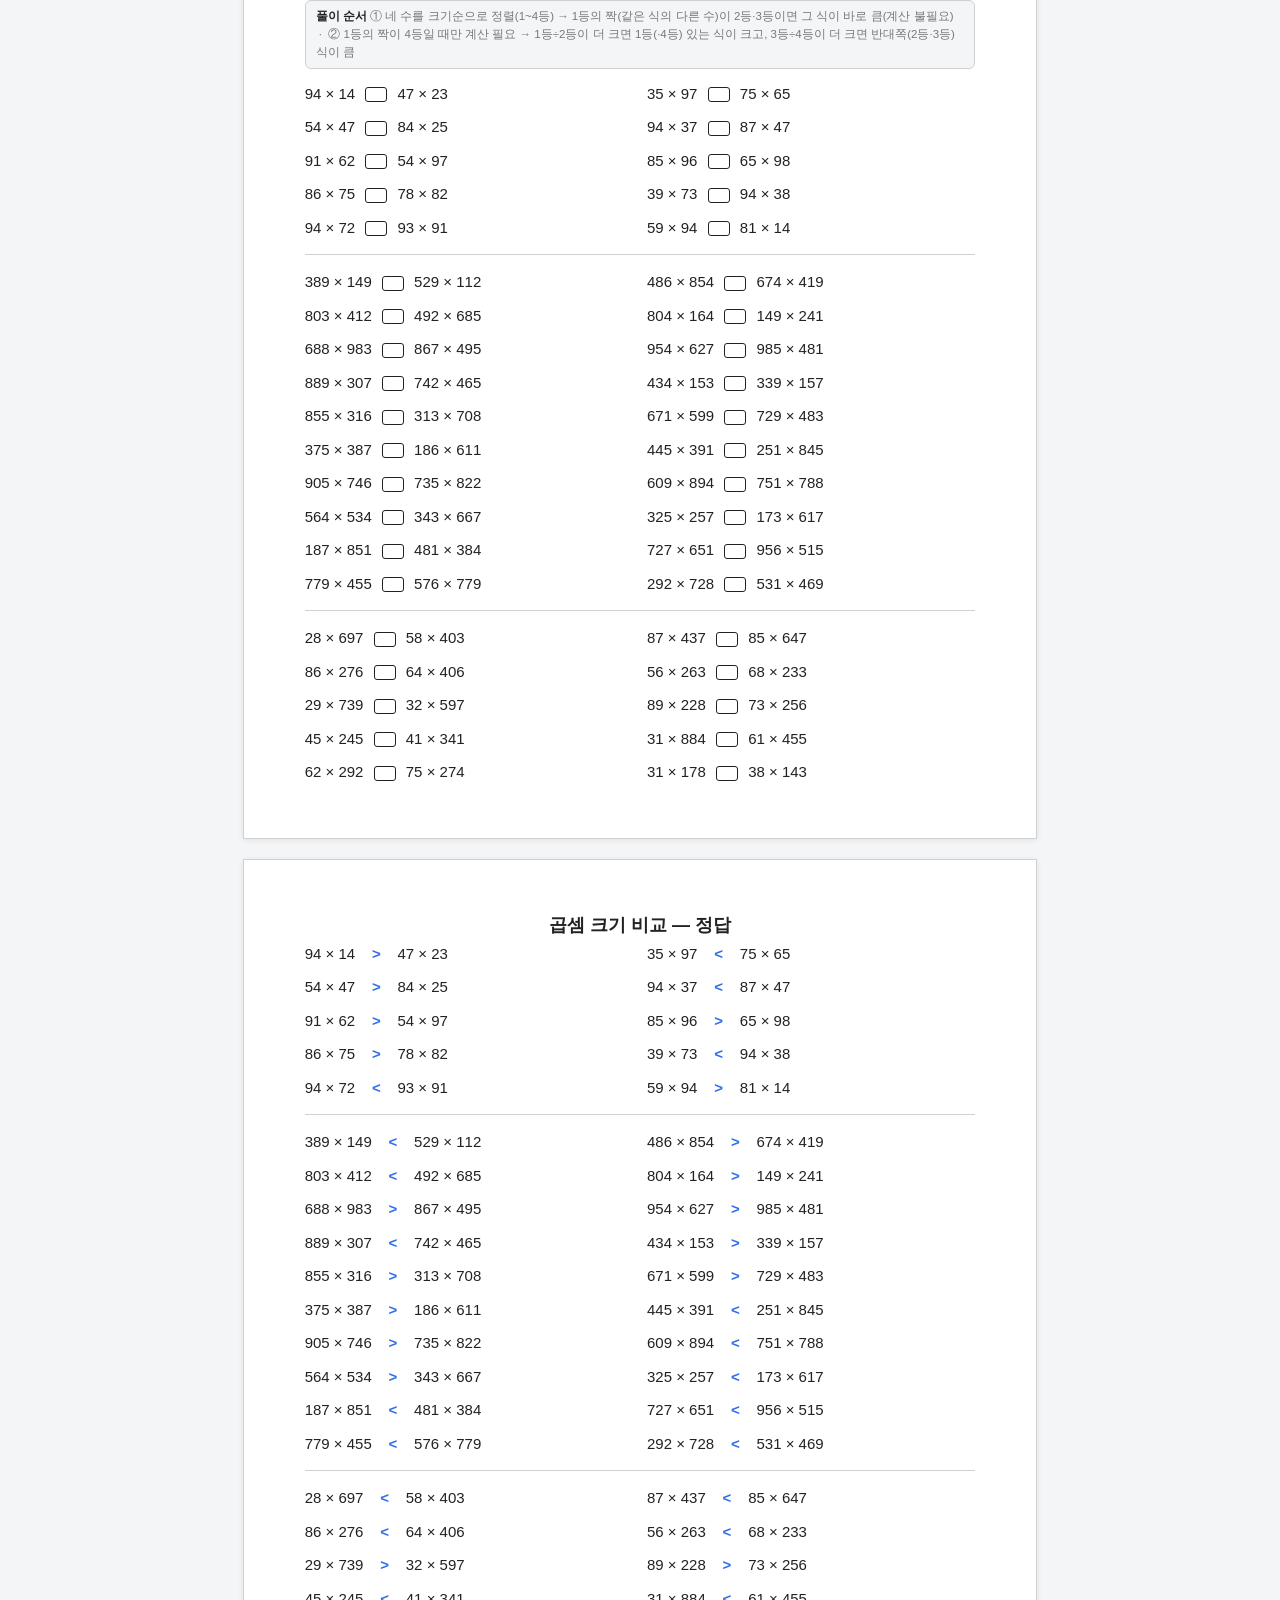
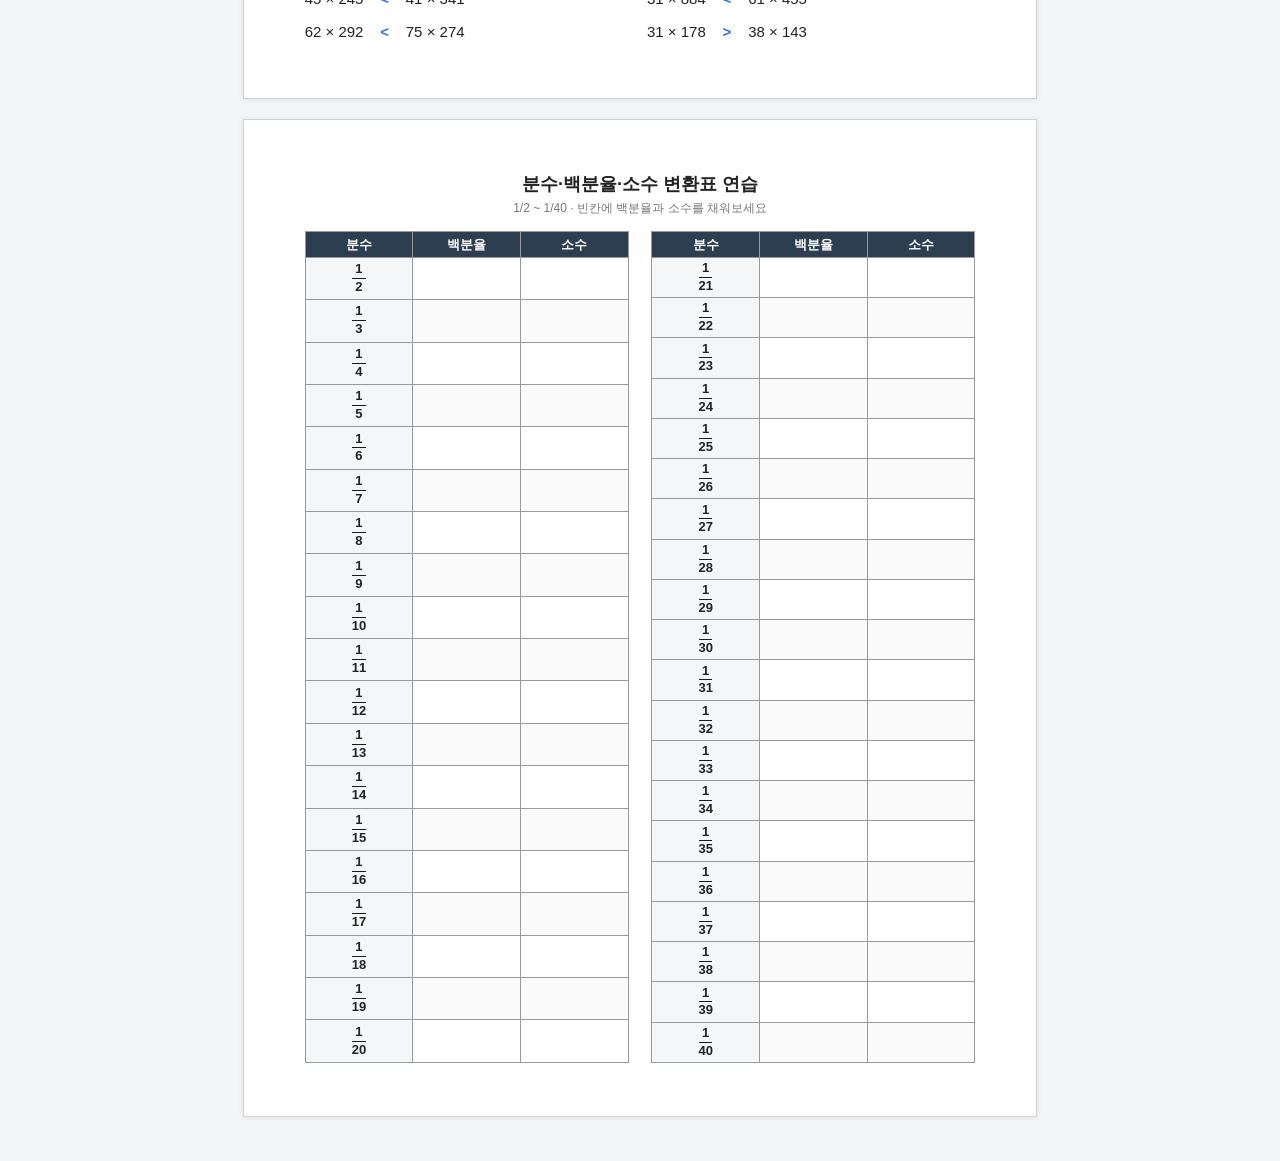
==== commit ac2fbffb: "Add solving-order hint to the comparison worksheet Explains the rank-based shortcut (sort the four f" ====
--- a/index.html
+++ b/index.html
@@ -27,6 +27,10 @@
   <div class="worksheet page-break">
     <h2 class="worksheet-title">곱셈 크기 비교 연습</h2>
     <p class="worksheet-subtitle">빈칸에 &gt; 또는 &lt; 를 채워보세요</p>
+    <div class="compare-hint">
+      <strong>풀이 순서</strong> ① 네 수를 크기순으로 정렬(1~4등) → 1등의 짝(같은 식의 다른 수)이 2등·3등이면 그 식이 바로 큼(계산 불필요)
+      &nbsp;·&nbsp; ② 1등의 짝이 4등일 때만 계산 필요 → 1등÷2등이 더 크면 1등(·4등) 있는 식이 크고, 3등÷4등이 더 크면 반대쪽(2등·3등) 식이 큼
+    </div>
     <div id="compareQuestionPage"></div>
   </div>
   <div class="worksheet page-break">
--- a/style.css
+++ b/style.css
@@ -128,6 +128,21 @@
   margin: 0 6px;
 }
 
+.compare-hint {
+  font-size: 11.5px;
+  line-height: 1.6;
+  color: var(--muted);
+  background: #f4f5f7;
+  border: 1px solid var(--border);
+  border-radius: 6px;
+  padding: 6px 10px;
+  margin: 0 0 12px;
+}
+
+.compare-hint strong {
+  color: var(--text);
+}
+
 /* Fraction / percent / decimal conversion table */
 
 .worksheet-title {
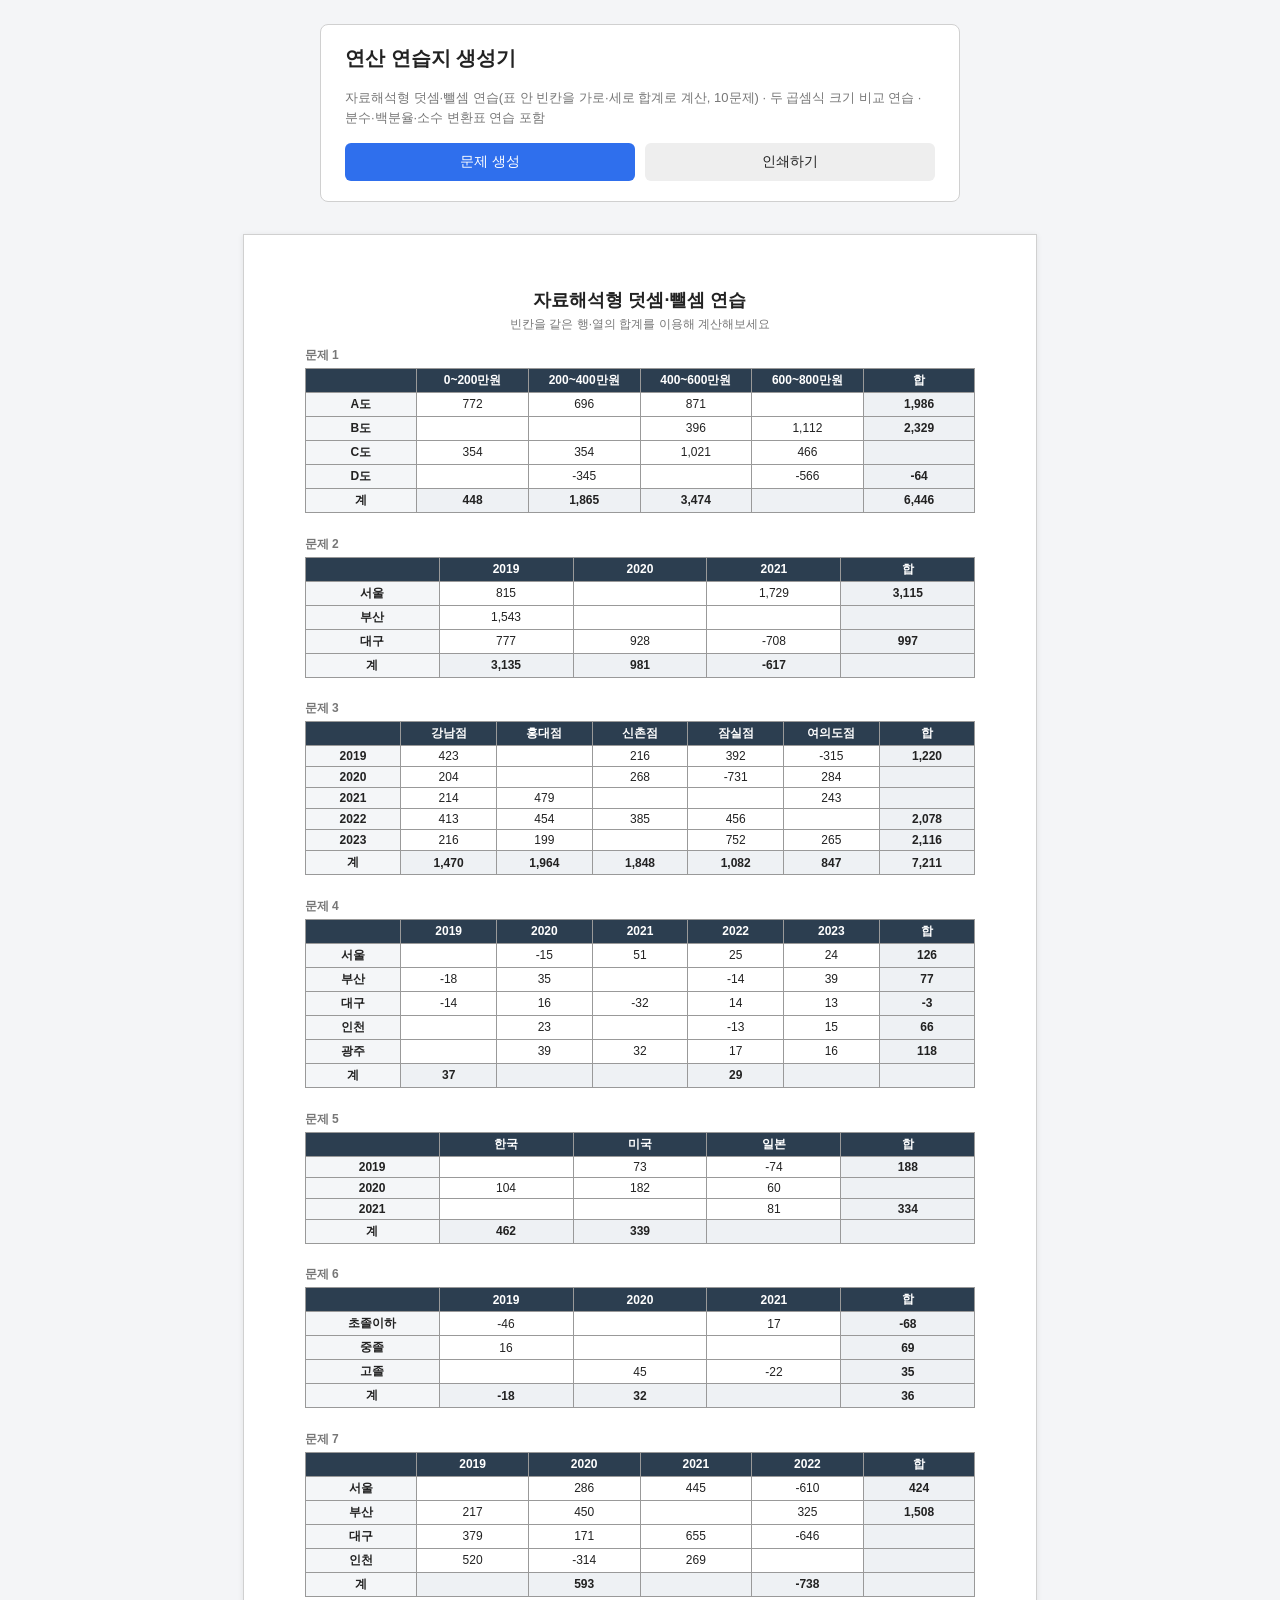
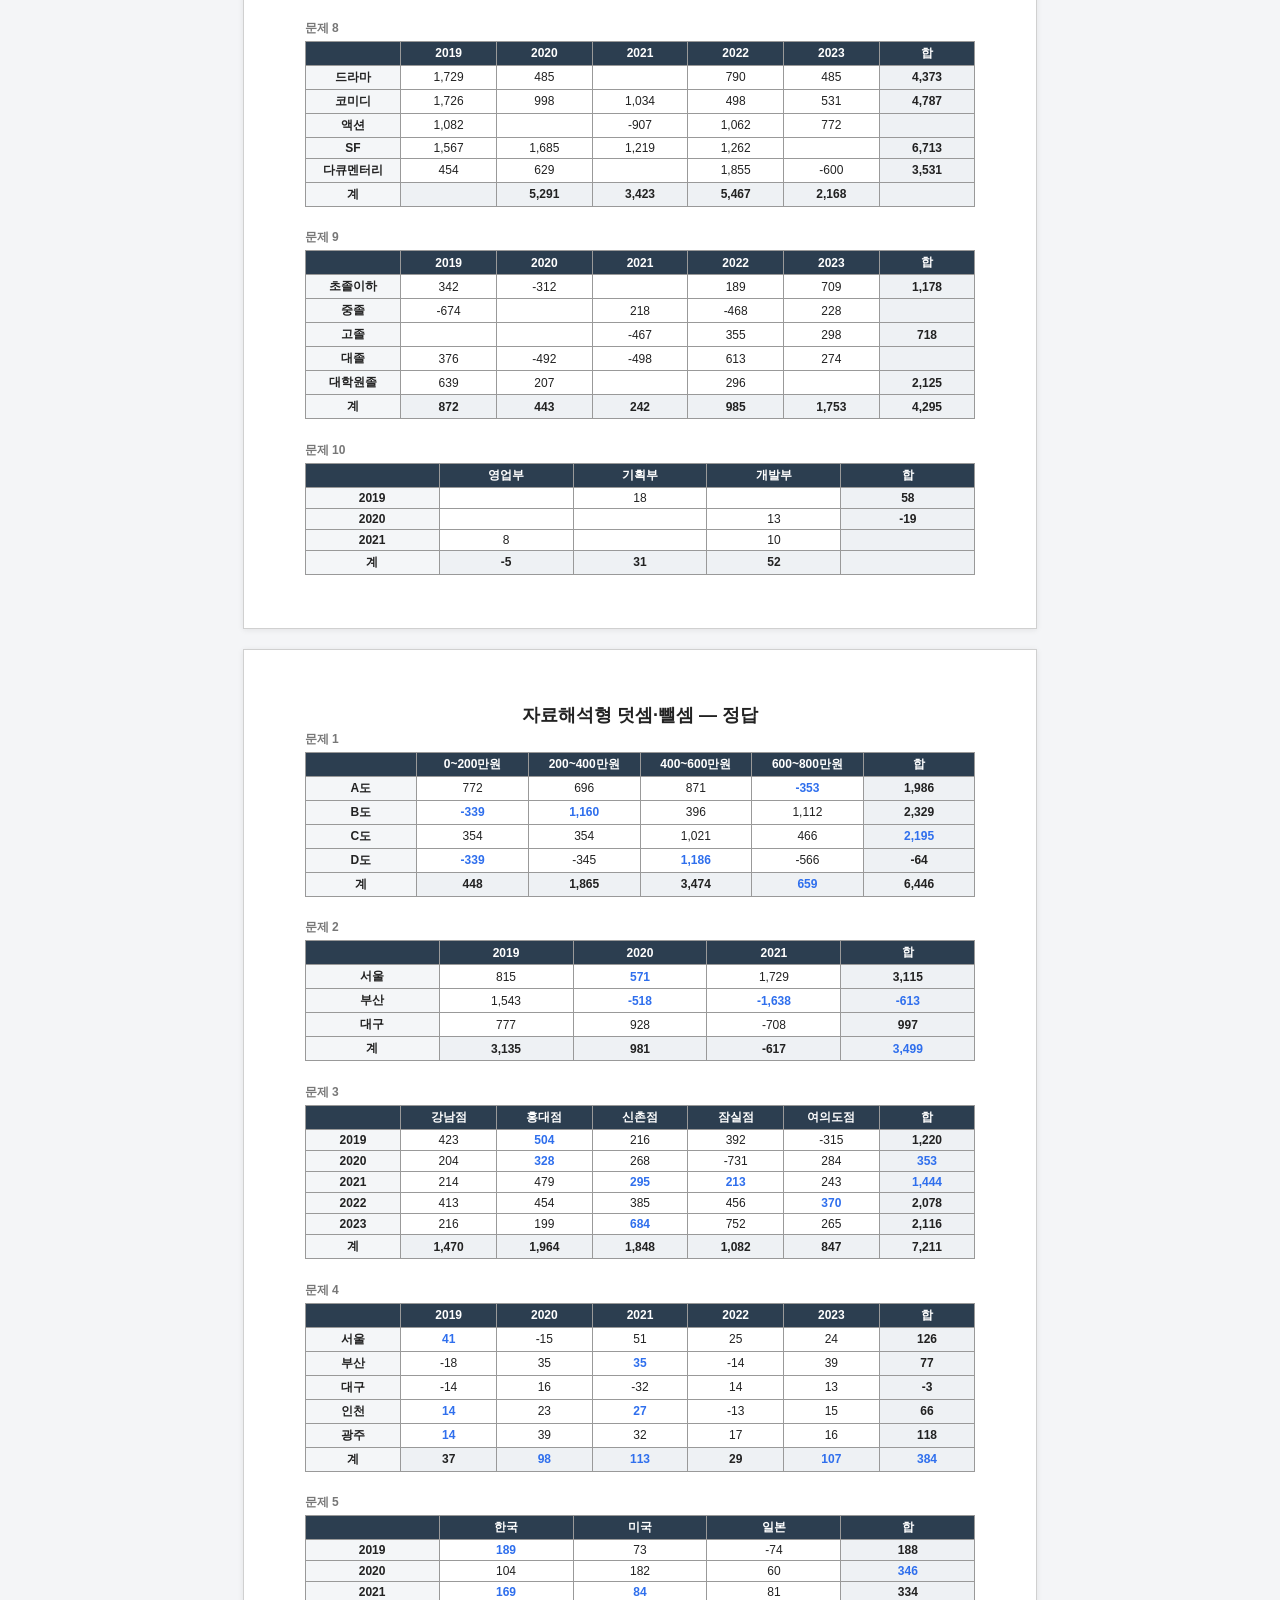
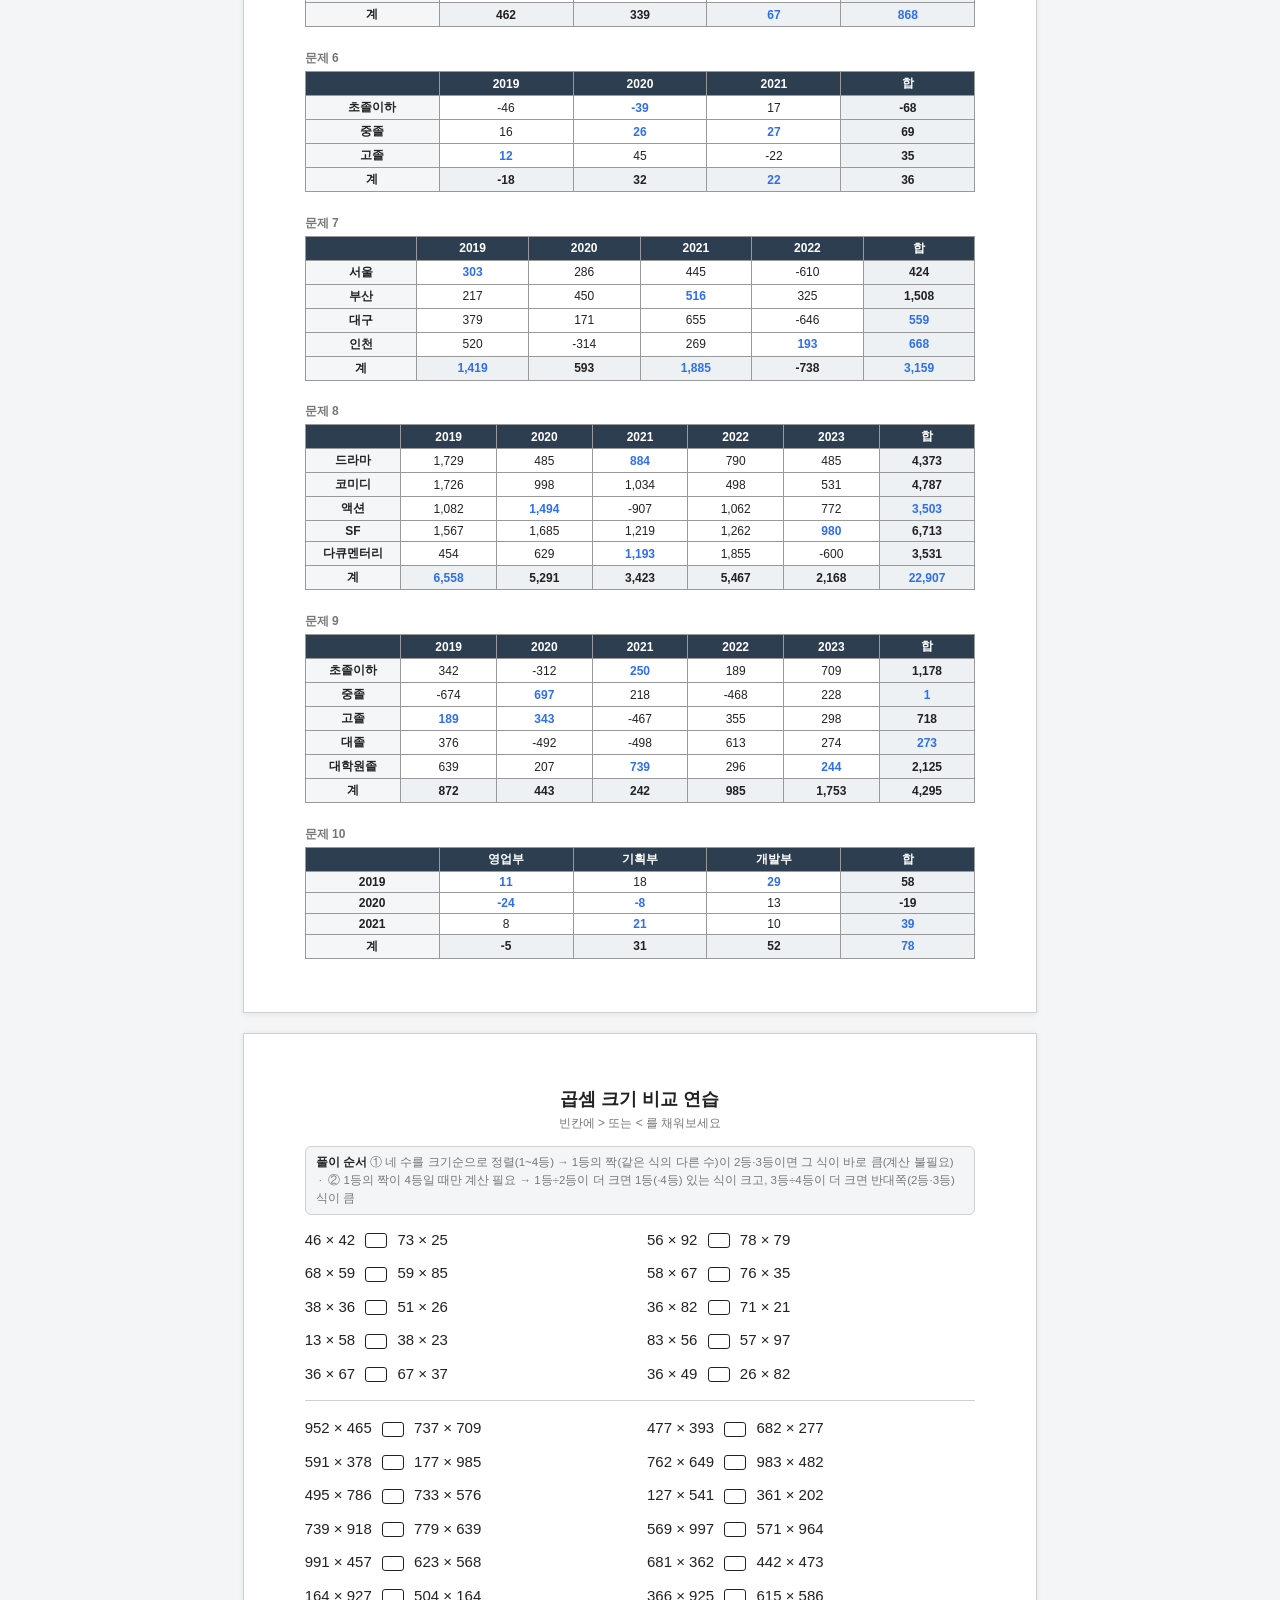
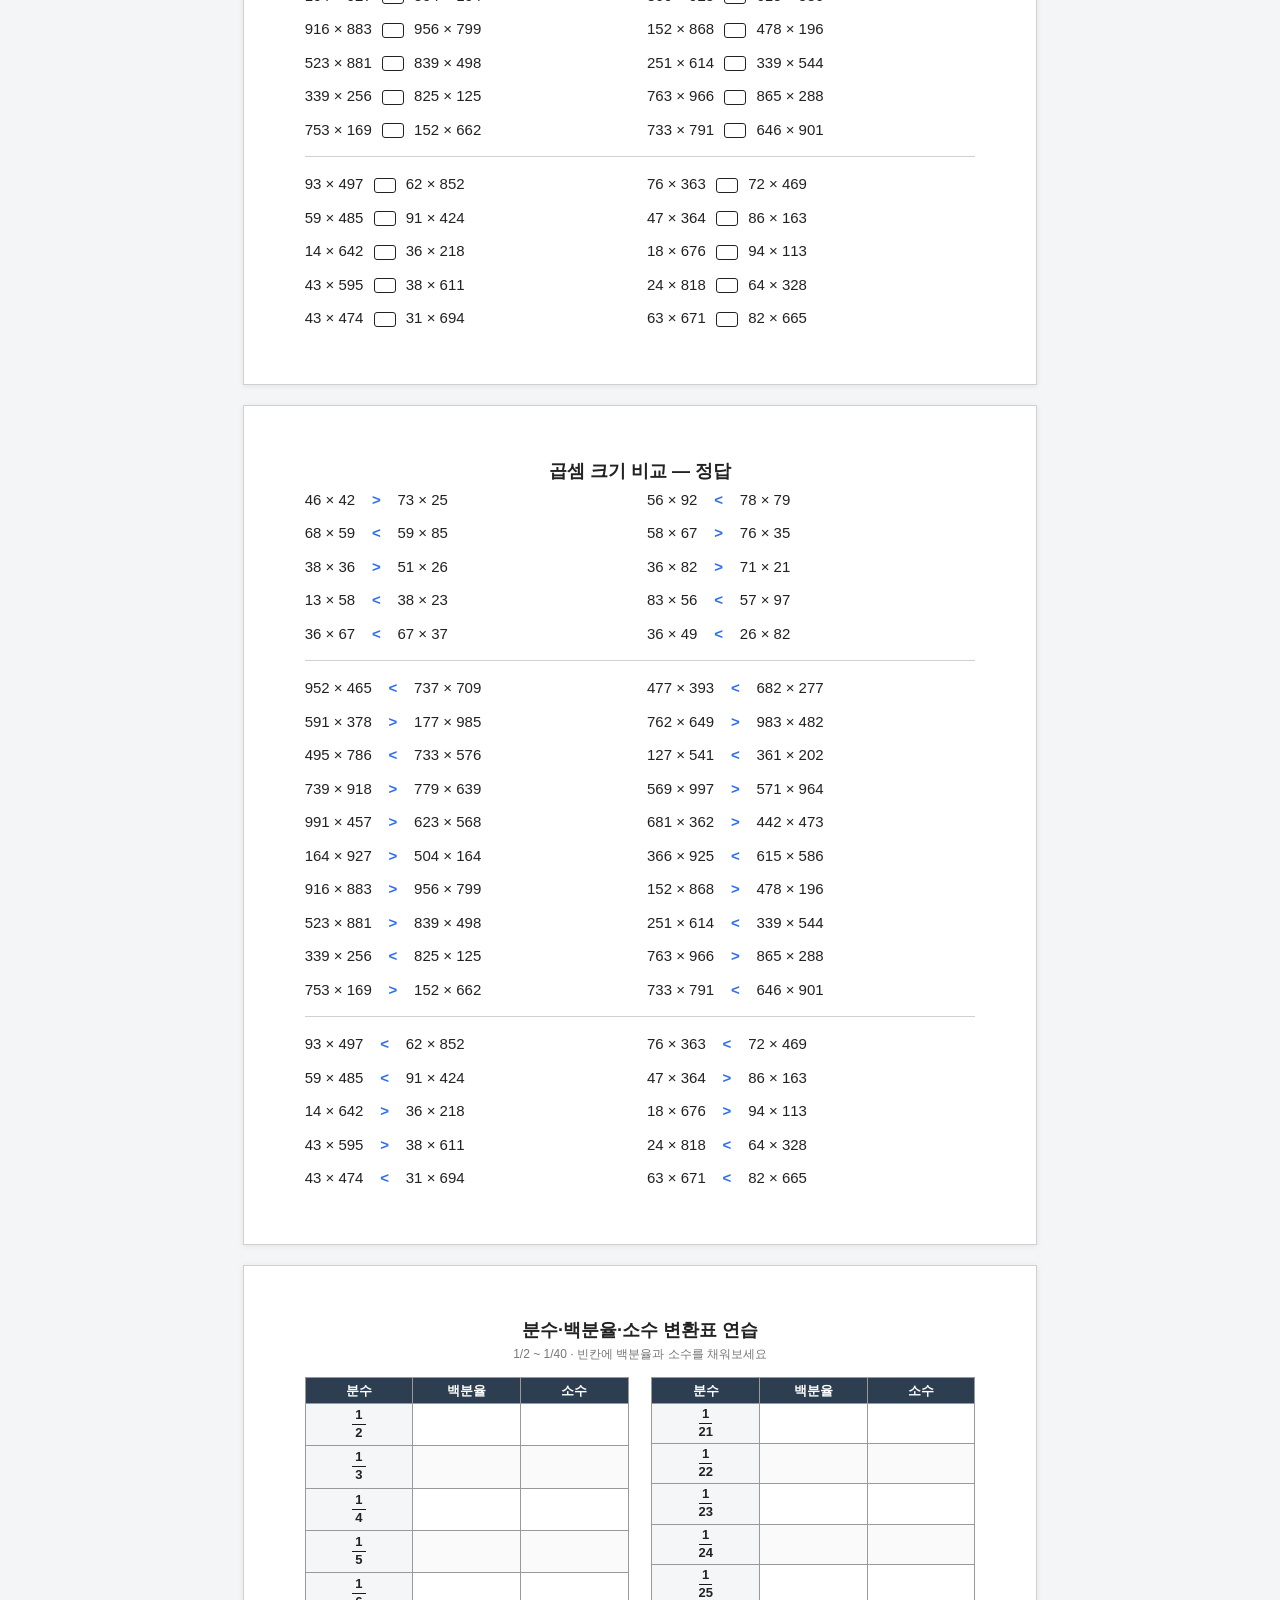
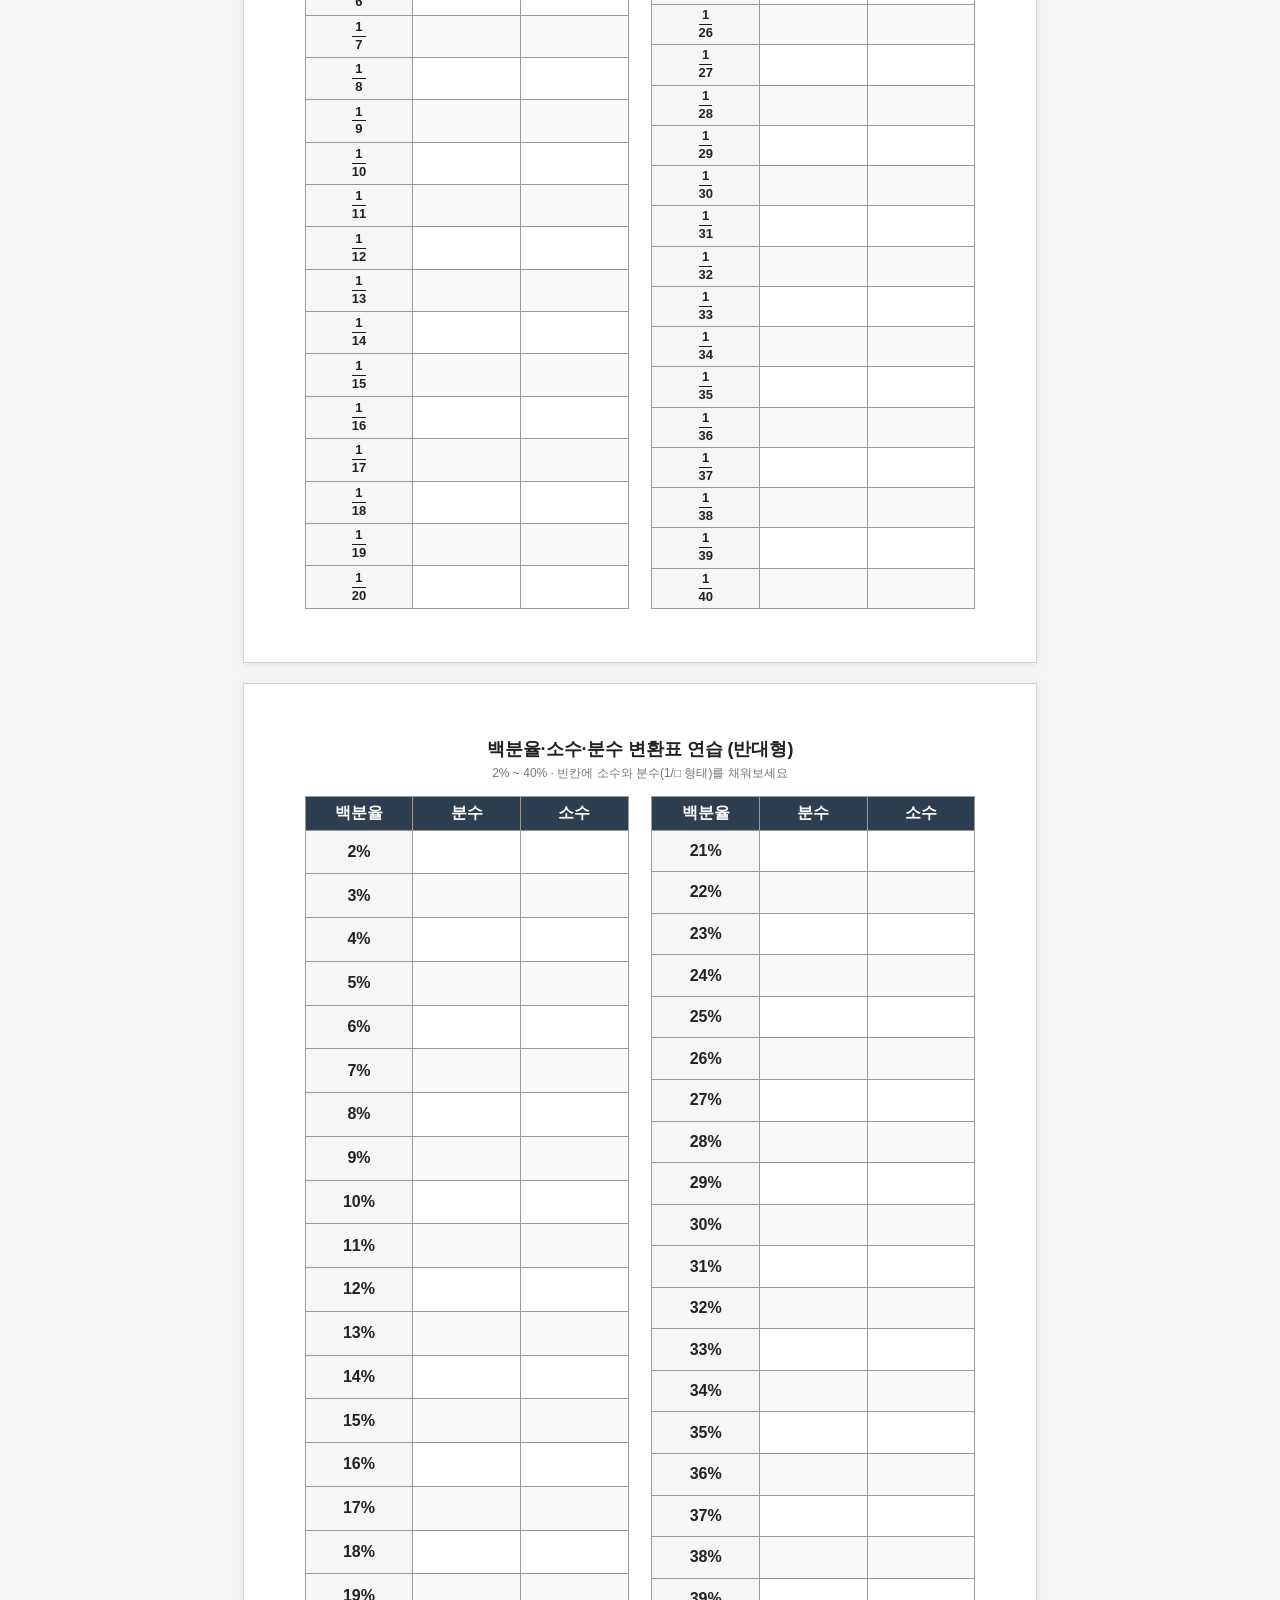
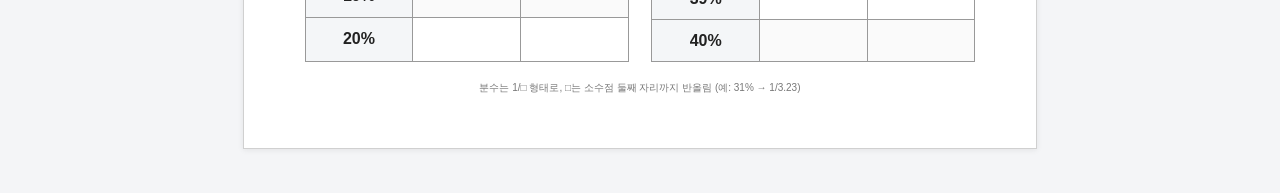
==== commit 689fd220: "Replace digit-length add/sub drill with NCS-style data table Row/column totals are now solved via ca" ====
--- a/index.html
+++ b/index.html
@@ -11,7 +11,7 @@
   <div class="controls no-print">
     <h1>연산 연습지 생성기</h1>
     <p class="hint">
-      덧셈·뺄셈 각각 2자리 20문제 · 3자리 20문제 · 4자리 20문제 · 5자리 5문제 · 혼합자릿수(2~4자리) 20문제 — 문제 페이지 + 정답 페이지 자동 생성 · 두 곱셈식 크기 비교 연습 · 분수·백분율·소수 변환표 연습 포함
+      자료해석형 덧셈·뺄셈 연습(표 안 빈칸을 가로·세로 합계로 계산, 10문제) · 두 곱셈식 크기 비교 연습 · 분수·백분율·소수 변환표 연습 포함
     </p>
     <div class="button-row">
       <button id="generateBtn">문제 생성</button>
@@ -19,10 +19,15 @@
     </div>
   </div>
 
-  <div id="addQuestionPage" class="worksheet"></div>
-  <div id="addAnswerPage" class="worksheet page-break"></div>
-  <div id="subQuestionPage" class="worksheet page-break"></div>
-  <div id="subAnswerPage" class="worksheet page-break"></div>
+  <div class="worksheet">
+    <h2 class="worksheet-title">자료해석형 덧셈·뺄셈 연습</h2>
+    <p class="worksheet-subtitle">빈칸을 같은 행·열의 합계를 이용해 계산해보세요</p>
+    <div id="dataQuestionPage" class="dt-grid"></div>
+  </div>
+  <div class="worksheet page-break">
+    <h2 class="worksheet-title">자료해석형 덧셈·뺄셈 — 정답</h2>
+    <div id="dataAnswerPage" class="dt-grid"></div>
+  </div>
 
   <div class="worksheet page-break">
     <h2 class="worksheet-title">곱셈 크기 비교 연습</h2>
@@ -99,6 +104,68 @@
     </div>
   </div>
 
+  <div class="worksheet page-break">
+    <h2 class="worksheet-title">백분율·소수·분수 변환표 연습 (반대형)</h2>
+    <p class="worksheet-subtitle">2% ~ 40% · 빈칸에 소수와 분수(1/□ 형태)를 채워보세요</p>
+    <div class="frac-table-container">
+      <table class="frac-table frac-table--reverse">
+        <thead>
+          <tr><th>백분율</th><th>분수</th><th>소수</th></tr>
+        </thead>
+        <tbody>
+          <tr><td class="percent-given">2%</td><td class="frac-answer"></td><td class="decimal"></td></tr>
+          <tr><td class="percent-given">3%</td><td class="frac-answer"></td><td class="decimal"></td></tr>
+          <tr><td class="percent-given">4%</td><td class="frac-answer"></td><td class="decimal"></td></tr>
+          <tr><td class="percent-given">5%</td><td class="frac-answer"></td><td class="decimal"></td></tr>
+          <tr><td class="percent-given">6%</td><td class="frac-answer"></td><td class="decimal"></td></tr>
+          <tr><td class="percent-given">7%</td><td class="frac-answer"></td><td class="decimal"></td></tr>
+          <tr><td class="percent-given">8%</td><td class="frac-answer"></td><td class="decimal"></td></tr>
+          <tr><td class="percent-given">9%</td><td class="frac-answer"></td><td class="decimal"></td></tr>
+          <tr><td class="percent-given">10%</td><td class="frac-answer"></td><td class="decimal"></td></tr>
+          <tr><td class="percent-given">11%</td><td class="frac-answer"></td><td class="decimal"></td></tr>
+          <tr><td class="percent-given">12%</td><td class="frac-answer"></td><td class="decimal"></td></tr>
+          <tr><td class="percent-given">13%</td><td class="frac-answer"></td><td class="decimal"></td></tr>
+          <tr><td class="percent-given">14%</td><td class="frac-answer"></td><td class="decimal"></td></tr>
+          <tr><td class="percent-given">15%</td><td class="frac-answer"></td><td class="decimal"></td></tr>
+          <tr><td class="percent-given">16%</td><td class="frac-answer"></td><td class="decimal"></td></tr>
+          <tr><td class="percent-given">17%</td><td class="frac-answer"></td><td class="decimal"></td></tr>
+          <tr><td class="percent-given">18%</td><td class="frac-answer"></td><td class="decimal"></td></tr>
+          <tr><td class="percent-given">19%</td><td class="frac-answer"></td><td class="decimal"></td></tr>
+          <tr><td class="percent-given">20%</td><td class="frac-answer"></td><td class="decimal"></td></tr>
+        </tbody>
+      </table>
+
+      <table class="frac-table frac-table--reverse">
+        <thead>
+          <tr><th>백분율</th><th>분수</th><th>소수</th></tr>
+        </thead>
+        <tbody>
+          <tr><td class="percent-given">21%</td><td class="frac-answer"></td><td class="decimal"></td></tr>
+          <tr><td class="percent-given">22%</td><td class="frac-answer"></td><td class="decimal"></td></tr>
+          <tr><td class="percent-given">23%</td><td class="frac-answer"></td><td class="decimal"></td></tr>
+          <tr><td class="percent-given">24%</td><td class="frac-answer"></td><td class="decimal"></td></tr>
+          <tr><td class="percent-given">25%</td><td class="frac-answer"></td><td class="decimal"></td></tr>
+          <tr><td class="percent-given">26%</td><td class="frac-answer"></td><td class="decimal"></td></tr>
+          <tr><td class="percent-given">27%</td><td class="frac-answer"></td><td class="decimal"></td></tr>
+          <tr><td class="percent-given">28%</td><td class="frac-answer"></td><td class="decimal"></td></tr>
+          <tr><td class="percent-given">29%</td><td class="frac-answer"></td><td class="decimal"></td></tr>
+          <tr><td class="percent-given">30%</td><td class="frac-answer"></td><td class="decimal"></td></tr>
+          <tr><td class="percent-given">31%</td><td class="frac-answer"></td><td class="decimal"></td></tr>
+          <tr><td class="percent-given">32%</td><td class="frac-answer"></td><td class="decimal"></td></tr>
+          <tr><td class="percent-given">33%</td><td class="frac-answer"></td><td class="decimal"></td></tr>
+          <tr><td class="percent-given">34%</td><td class="frac-answer"></td><td class="decimal"></td></tr>
+          <tr><td class="percent-given">35%</td><td class="frac-answer"></td><td class="decimal"></td></tr>
+          <tr><td class="percent-given">36%</td><td class="frac-answer"></td><td class="decimal"></td></tr>
+          <tr><td class="percent-given">37%</td><td class="frac-answer"></td><td class="decimal"></td></tr>
+          <tr><td class="percent-given">38%</td><td class="frac-answer"></td><td class="decimal"></td></tr>
+          <tr><td class="percent-given">39%</td><td class="frac-answer"></td><td class="decimal"></td></tr>
+          <tr><td class="percent-given">40%</td><td class="frac-answer"></td><td class="decimal"></td></tr>
+        </tbody>
+      </table>
+    </div>
+    <div class="footer-note">분수는 1/□ 형태로, □는 소수점 둘째 자리까지 반올림 (예: 31% → 1/3.23)</div>
+  </div>
+
 <script src="script.js"></script>
 </body>
 </html>
--- a/style.css
+++ b/style.css
@@ -143,6 +143,67 @@
   color: var(--text);
 }
 
+/* NCS-style data-interpretation table (addition/subtraction via row/col totals) */
+
+.dt-grid {
+  display: grid;
+  grid-template-columns: 1fr;
+  gap: 6mm;
+}
+
+.dt-block {
+  break-inside: avoid;
+}
+
+.dt-label {
+  font-size: 12px;
+  font-weight: 700;
+  color: var(--muted);
+  margin-bottom: 4px;
+}
+
+.data-table {
+  border-collapse: collapse;
+  table-layout: fixed;
+  width: 100%;
+}
+
+.data-table th,
+.data-table td {
+  border: 1px solid #999;
+  padding: 3px 5px;
+  text-align: center;
+  font-size: 12px;
+  white-space: nowrap;
+  overflow: hidden;
+}
+
+.data-table thead th {
+  background-color: #2c3e50;
+  color: white;
+  font-weight: 600;
+}
+
+.data-table .dt-rowhead {
+  width: 17%;
+  background-color: #f4f6f8;
+  font-weight: 700;
+}
+
+.data-table .dt-total {
+  background-color: #eef1f4;
+  font-weight: 700;
+}
+
+.data-table .dt-blank {
+  height: 20px;
+}
+
+.dt-answer {
+  color: var(--accent);
+  font-weight: 700;
+}
+
 /* Fraction / percent / decimal conversion table */
 
 .worksheet-title {
@@ -215,13 +276,40 @@
 }
 
 .frac-table td.percent,
-.frac-table td.decimal {
+.frac-table td.decimal,
+.frac-table td.frac-answer {
   width: 37%;
   height: 20px;
 }
 
-.frac-table tr:nth-child(even) td:not(.frac) {
+.frac-table td.percent-given {
+  font-weight: 700;
+  background-color: #f4f6f8;
+  width: 26%;
+}
+
+.frac-table tr:nth-child(even) td:not(.frac):not(.percent-given) {
   background-color: #fafafa;
+}
+
+/* Reverse (percent-given) conversion table: much taller rows so the page fills the sheet */
+.frac-table--reverse th,
+.frac-table--reverse td {
+  font-size: 16px;
+  padding: 6px;
+}
+
+.frac-table--reverse td.percent-given,
+.frac-table--reverse td.decimal,
+.frac-table--reverse td.frac-answer {
+  height: 11mm;
+}
+
+.footer-note {
+  text-align: center;
+  font-size: 10px;
+  color: var(--muted);
+  margin-top: 5mm;
 }
 
 /* Print styles */
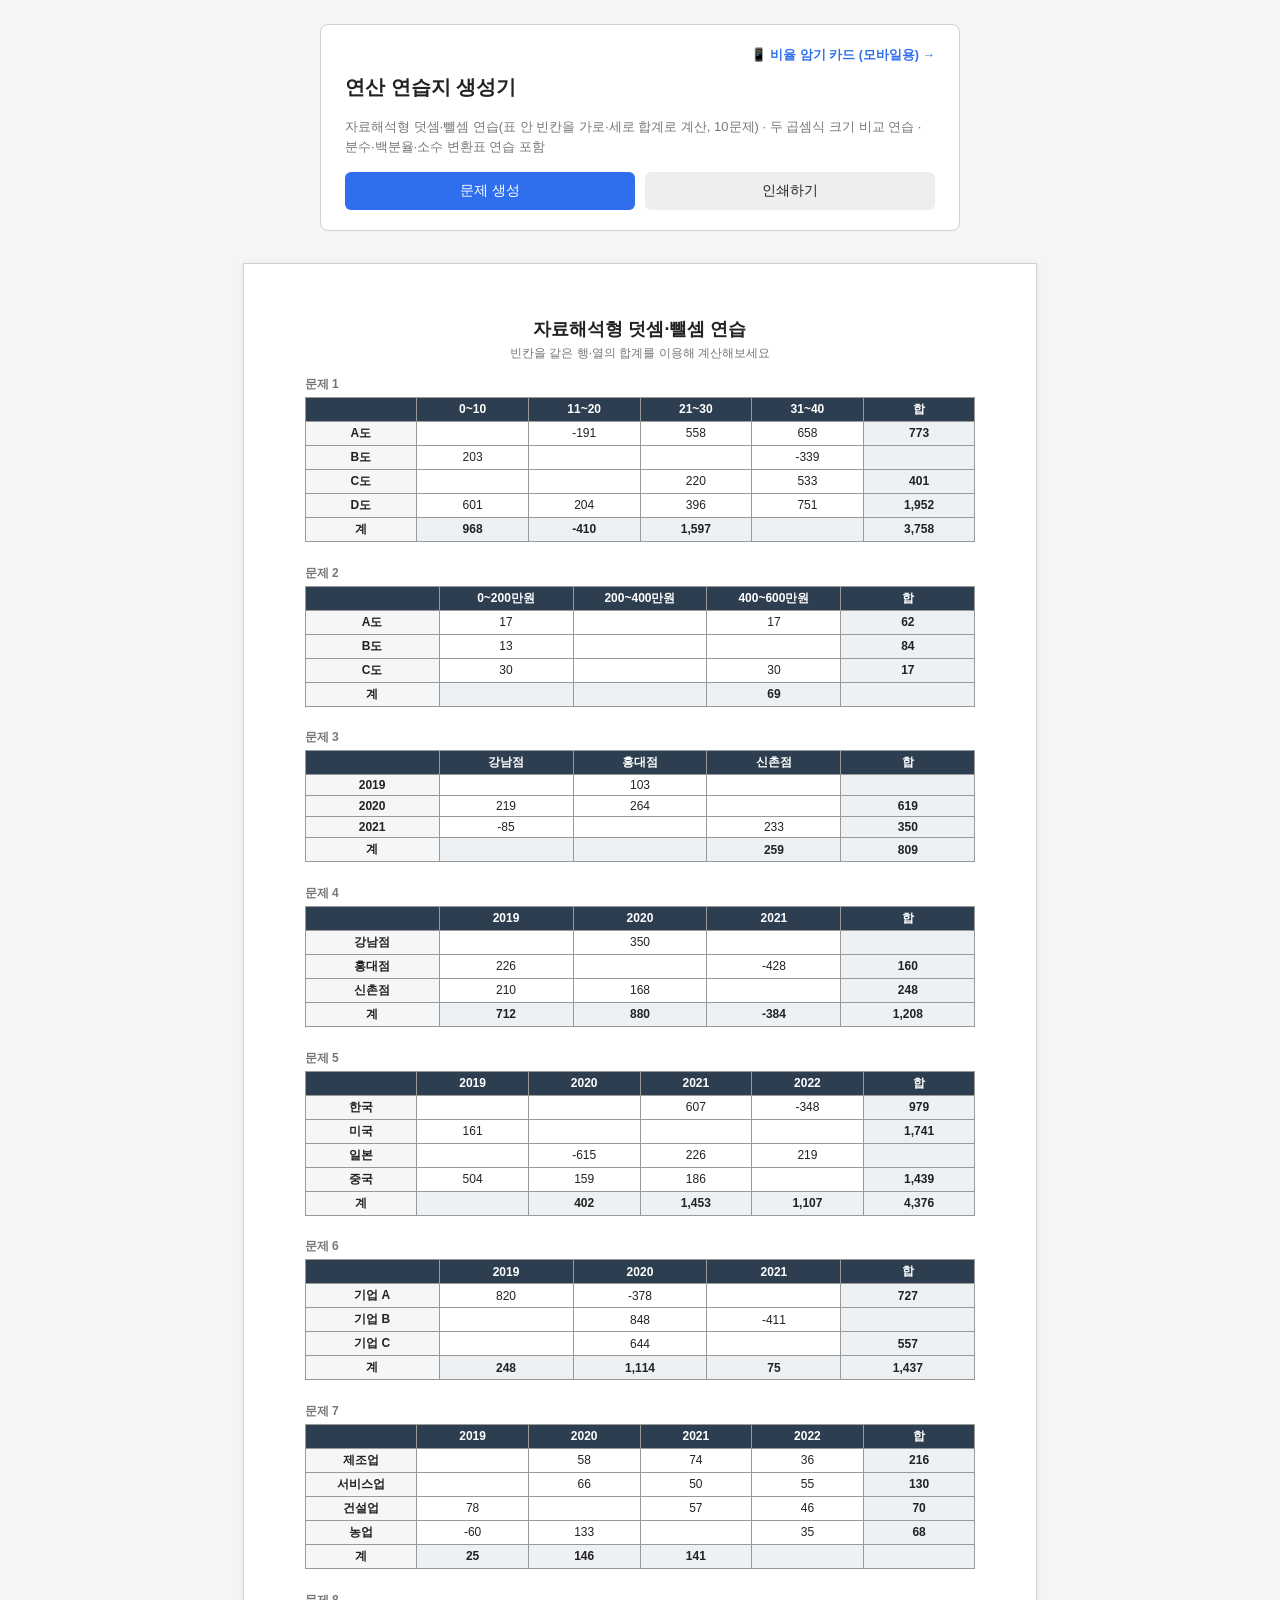
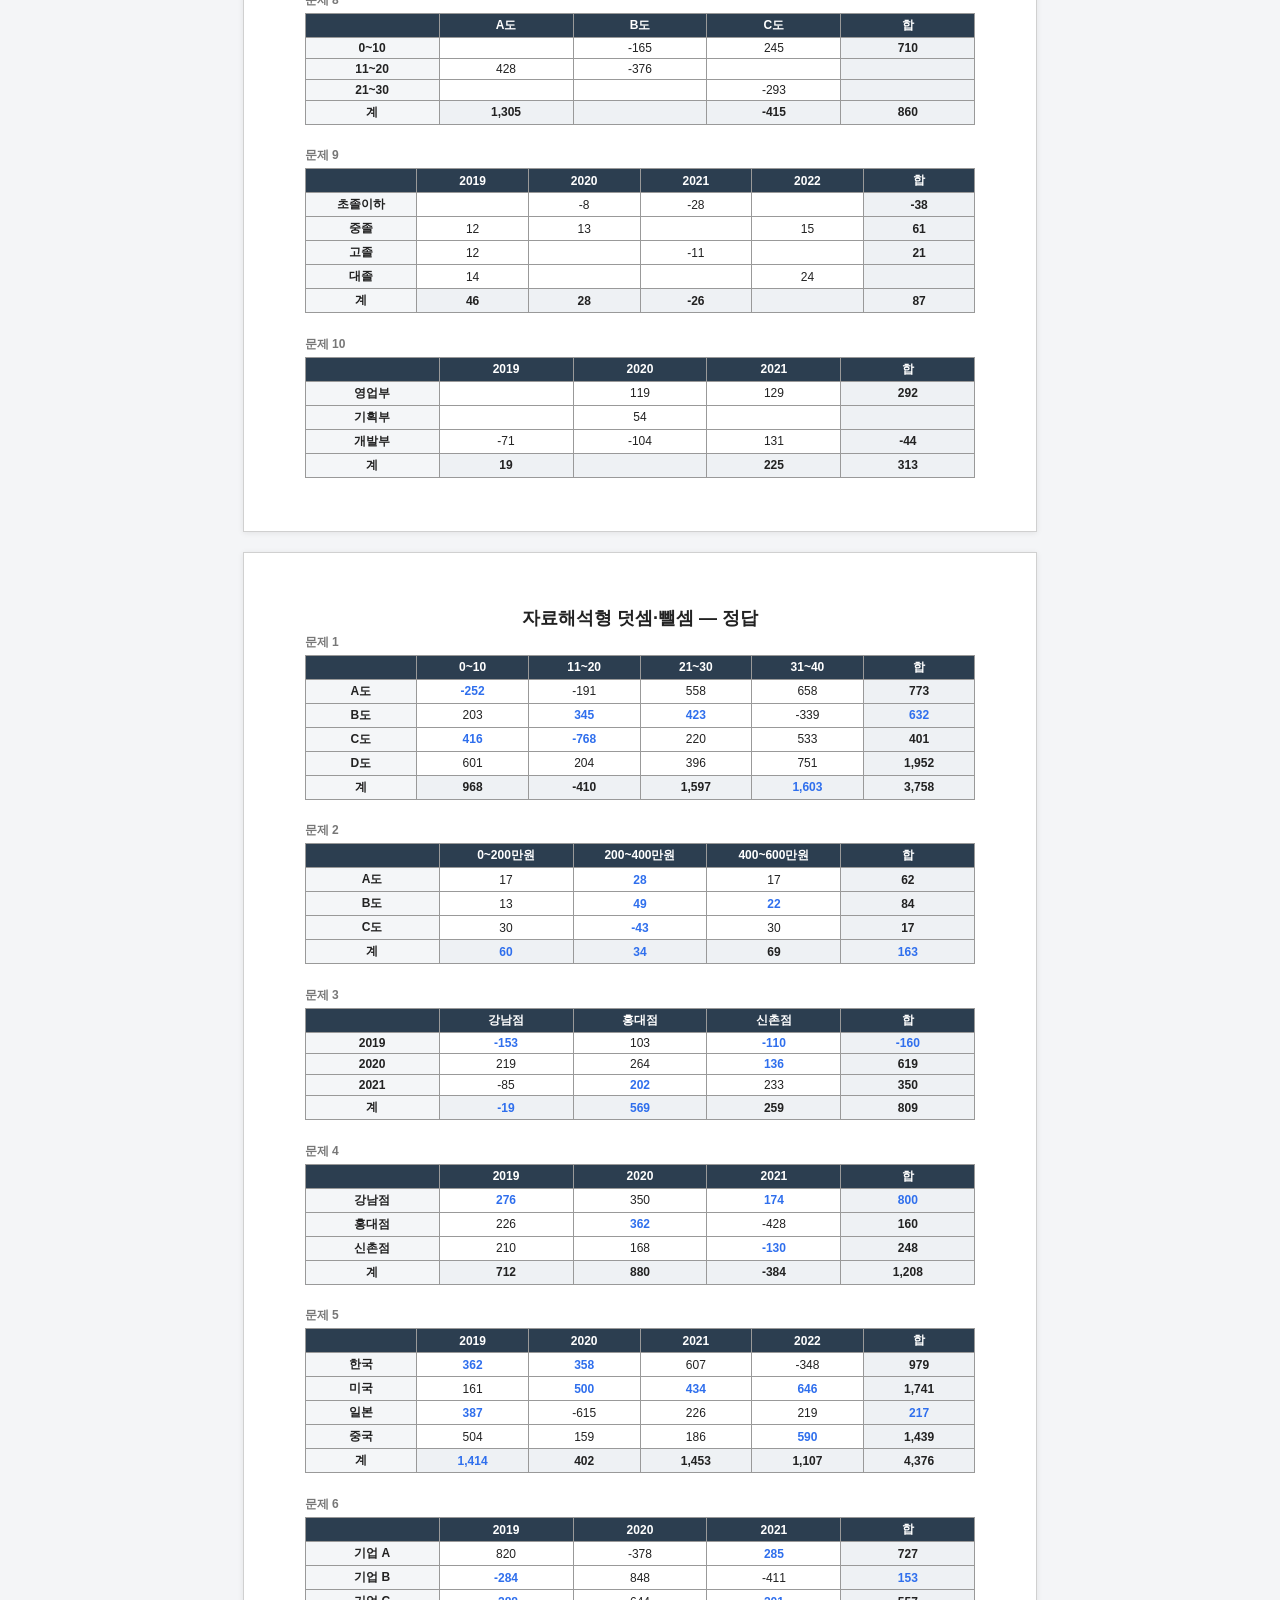
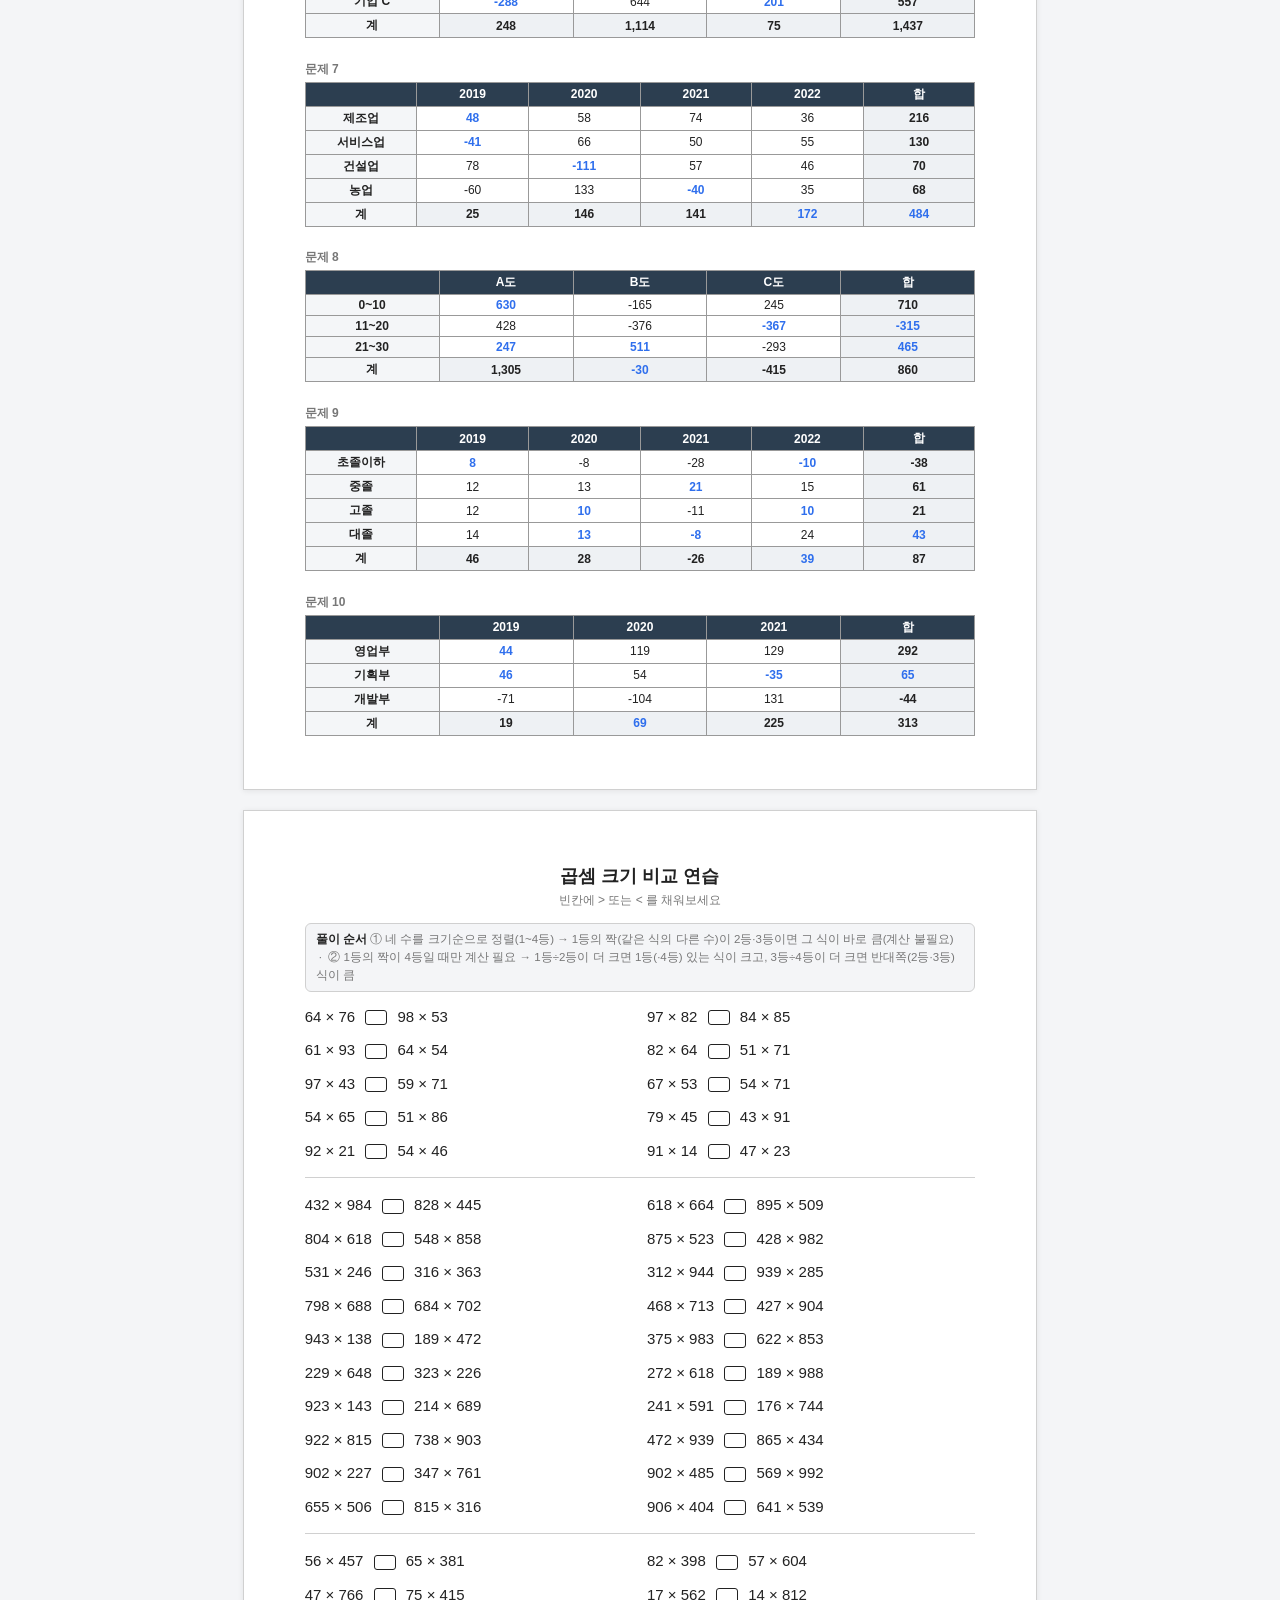
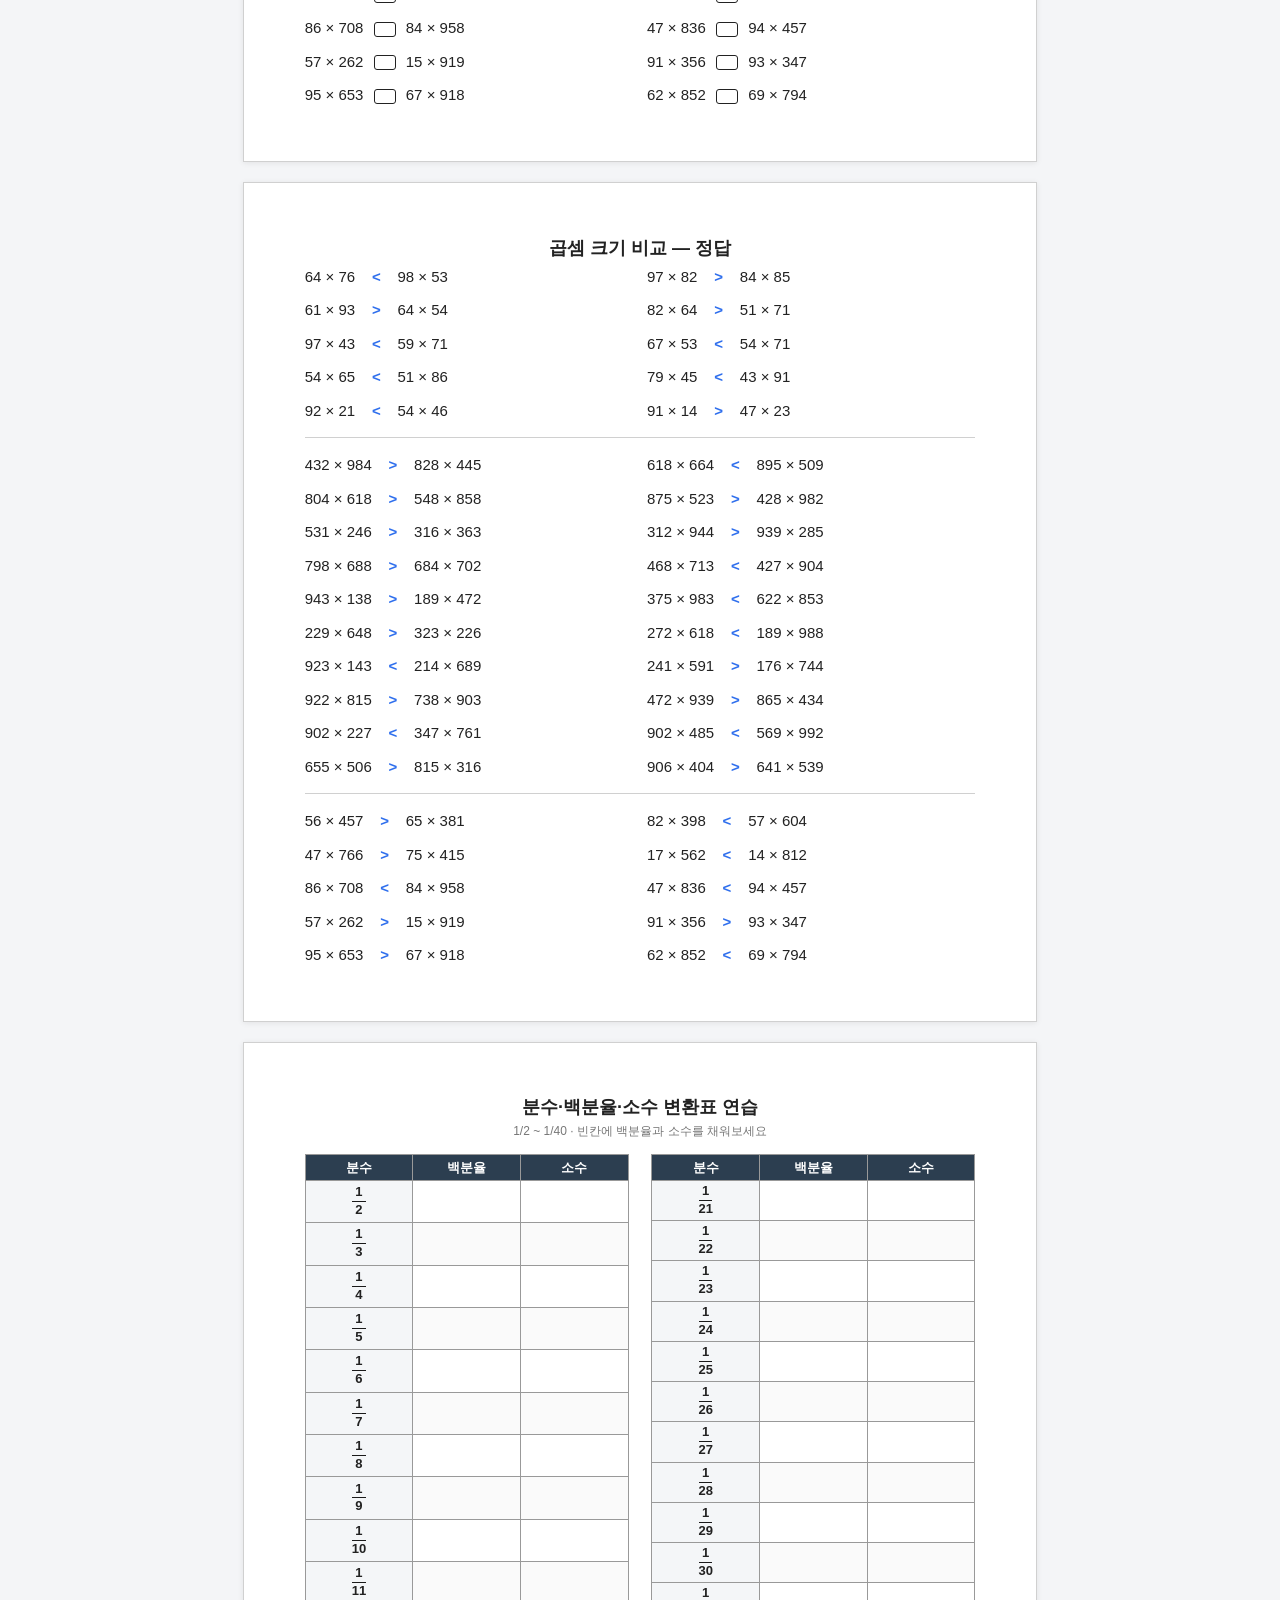
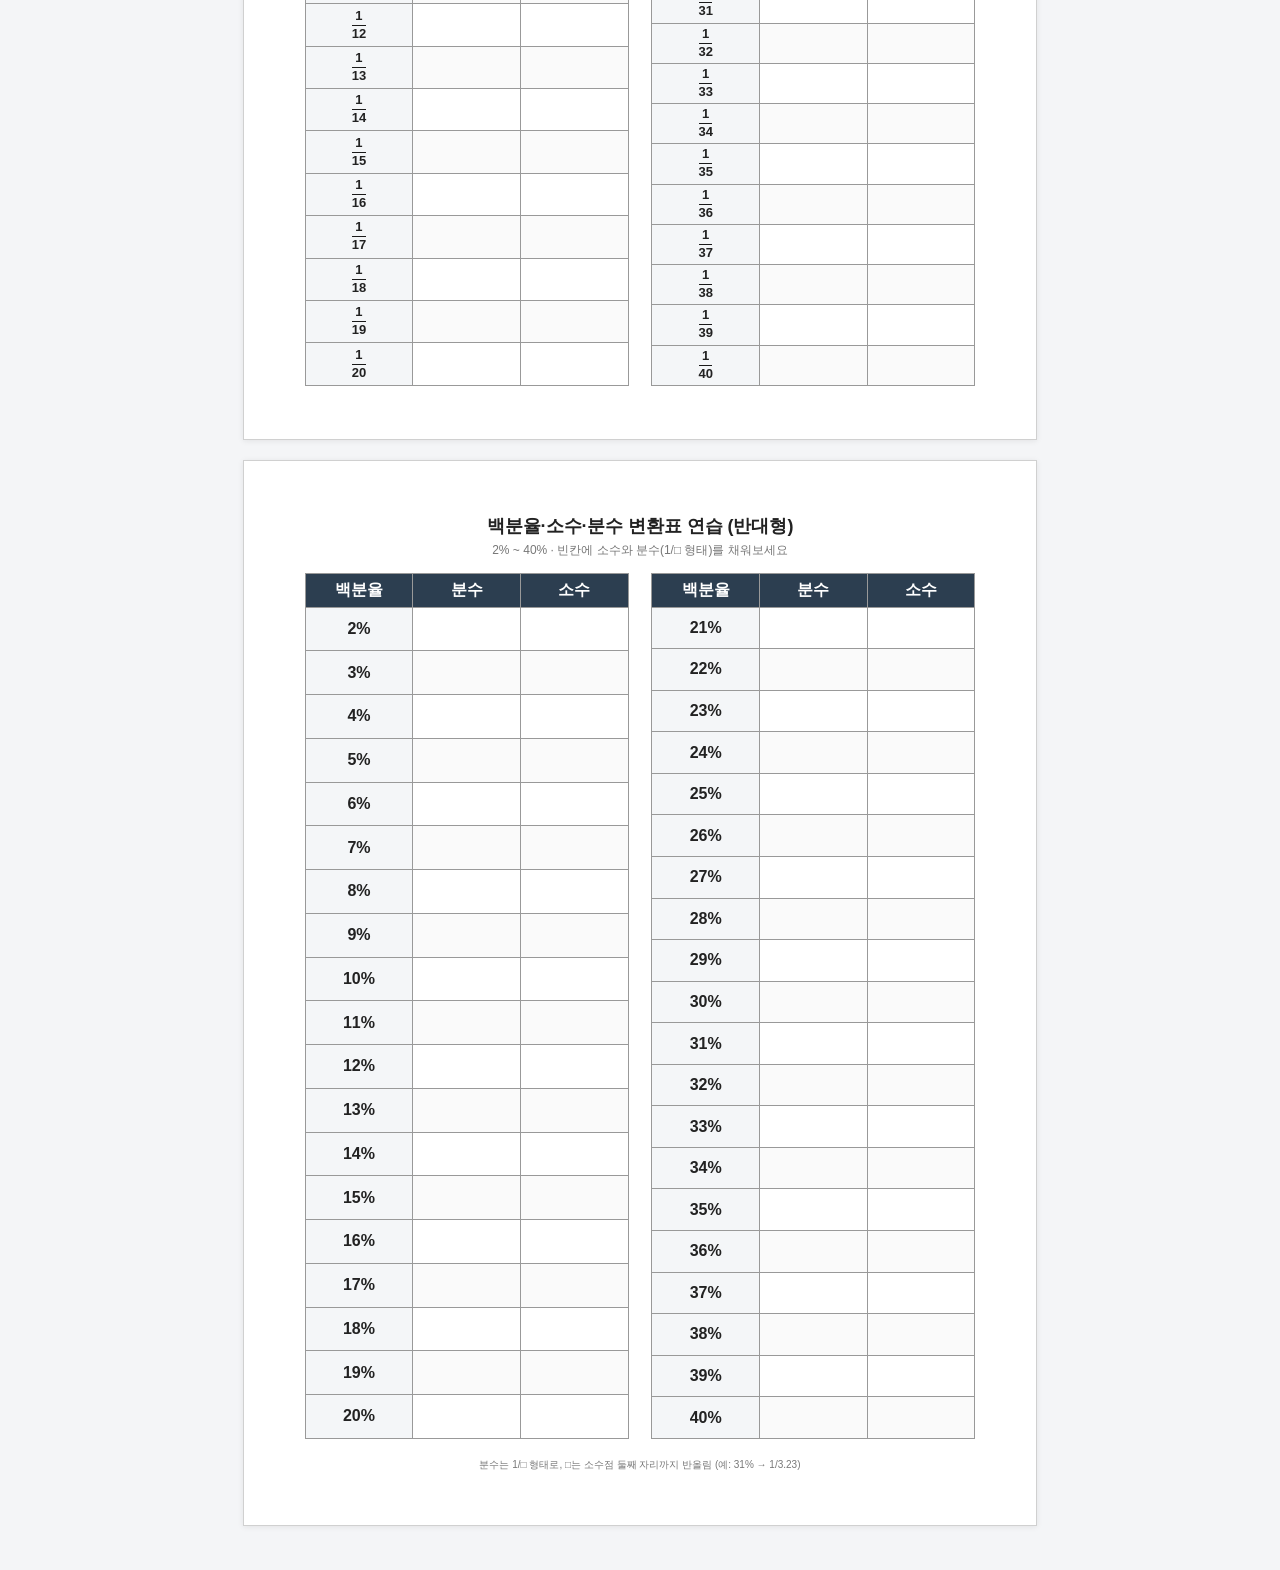
==== commit 111da61d: "Add mobile ratio-memorization flashcard page Standalone ratio-cards.html: tap-through fraction<->per" ====
--- a/index.html
+++ b/index.html
@@ -9,6 +9,9 @@
 <body>
 
   <div class="controls no-print">
+    <div class="page-nav">
+      <a class="page-nav-link" href="ratio-cards.html">📱 비율 암기 카드 (모바일용) →</a>
+    </div>
     <h1>연산 연습지 생성기</h1>
     <p class="hint">
       자료해석형 덧셈·뺄셈 연습(표 안 빈칸을 가로·세로 합계로 계산, 10문제) · 두 곱셈식 크기 비교 연습 · 분수·백분율·소수 변환표 연습 포함
--- a/style.css
+++ b/style.css
@@ -29,6 +29,22 @@
 .controls h1 {
   font-size: 20px;
   margin: 0 0 16px;
+}
+
+.page-nav {
+  text-align: right;
+  margin-bottom: 10px;
+}
+
+.page-nav-link {
+  font-size: 12.5px;
+  color: var(--accent);
+  text-decoration: none;
+  font-weight: 600;
+}
+
+.page-nav-link:hover {
+  text-decoration: underline;
 }
 
 .hint {
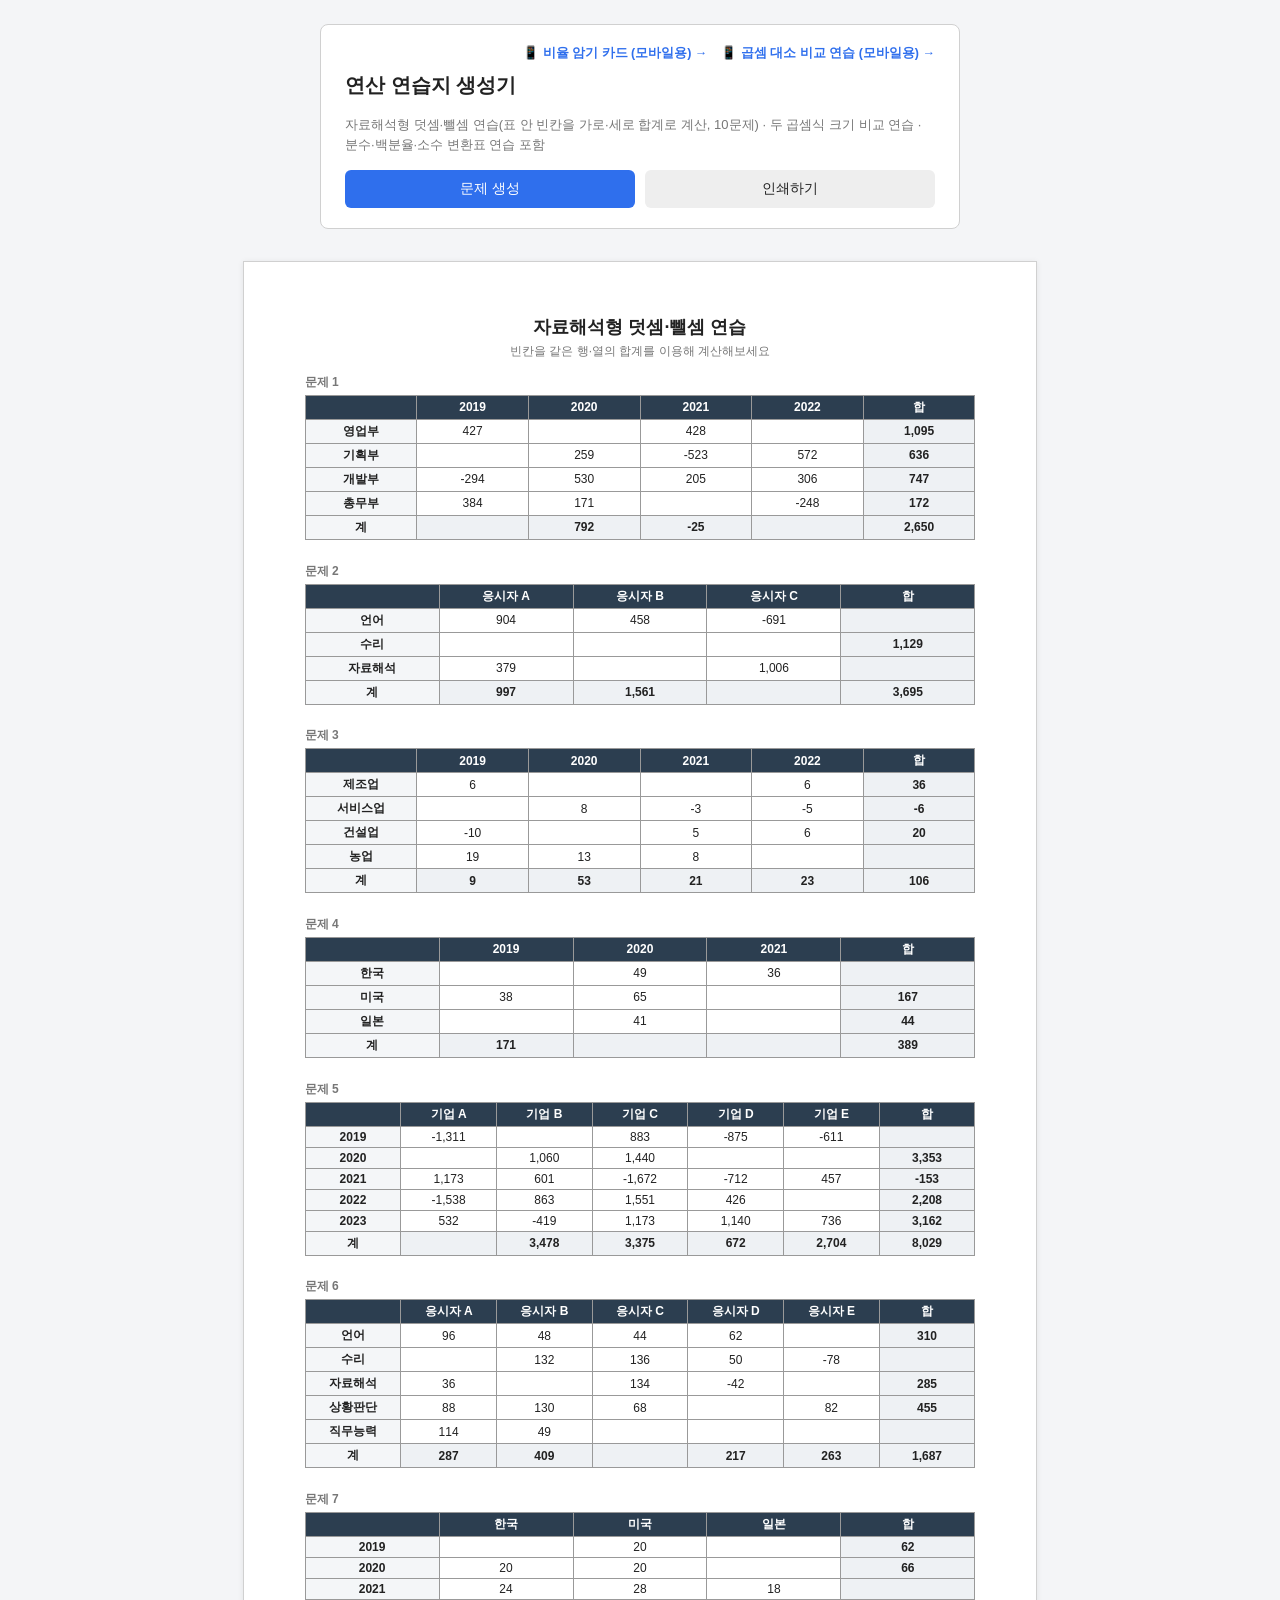
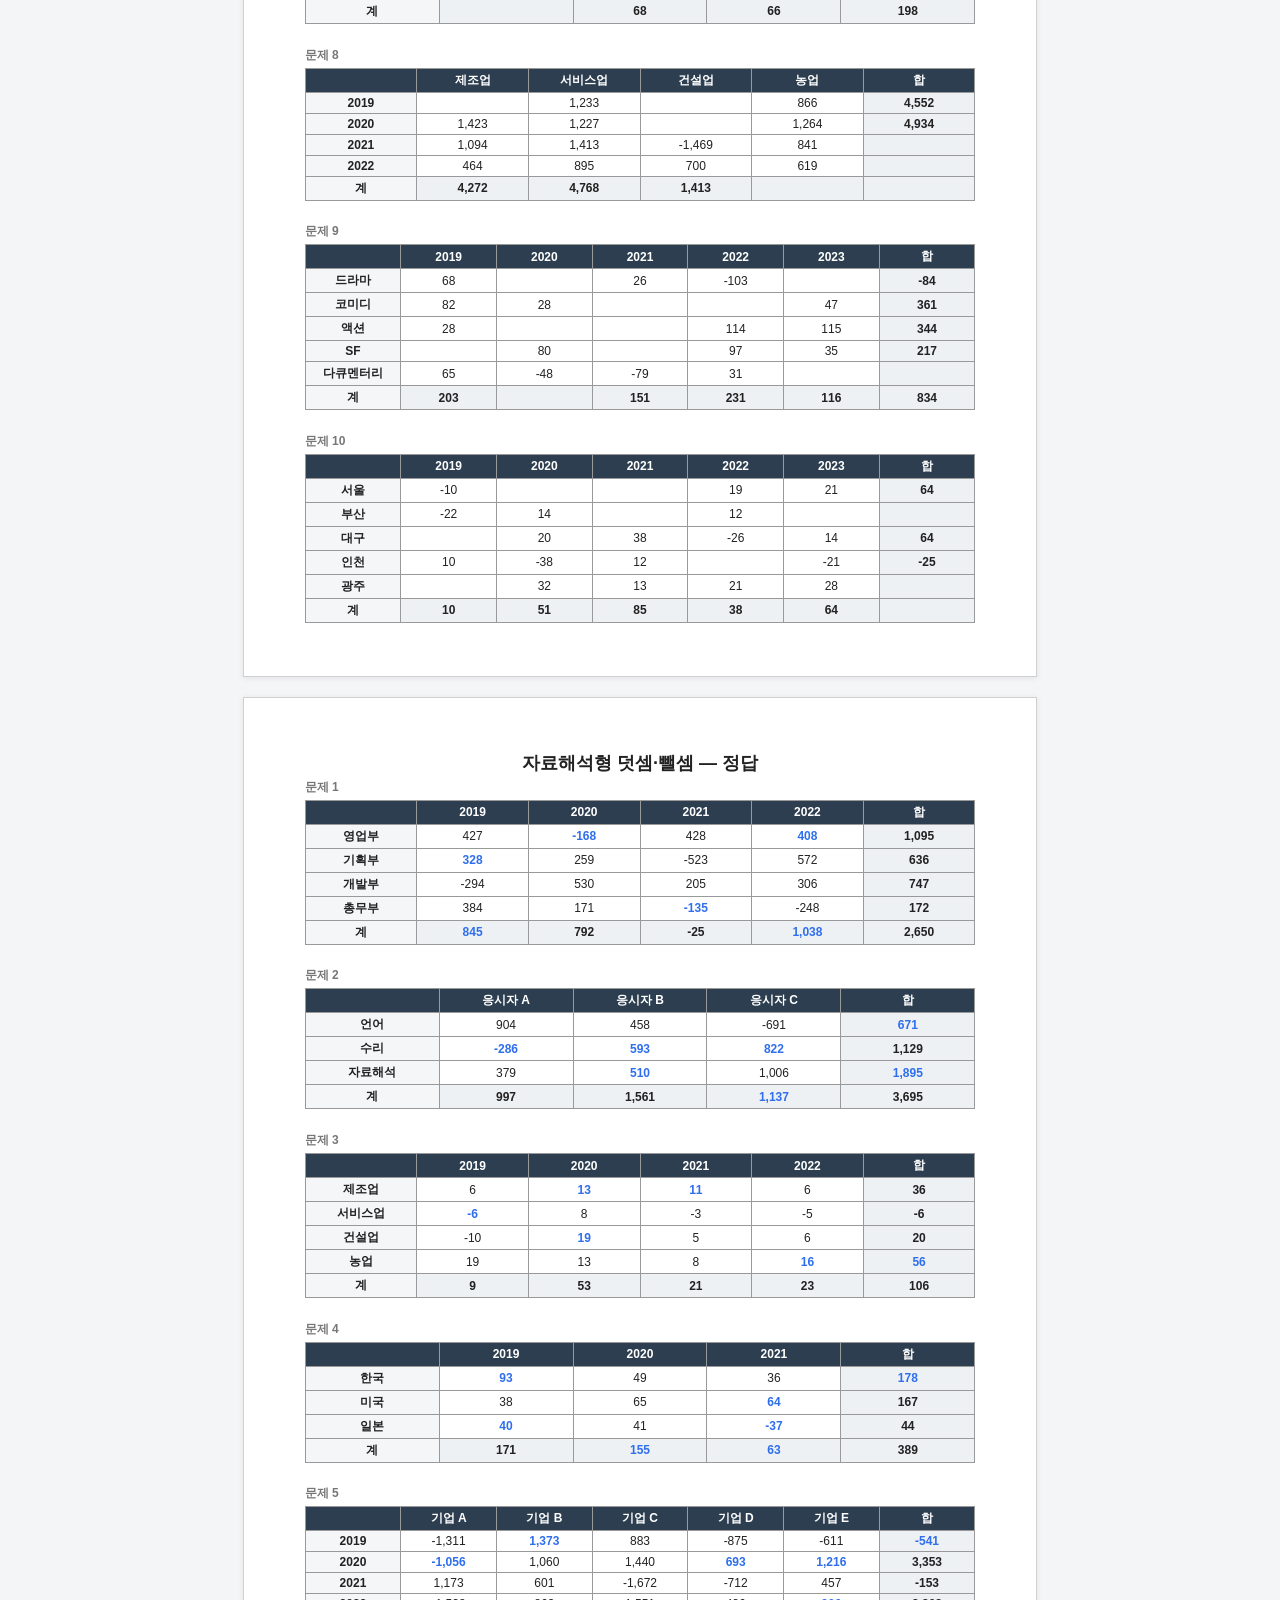
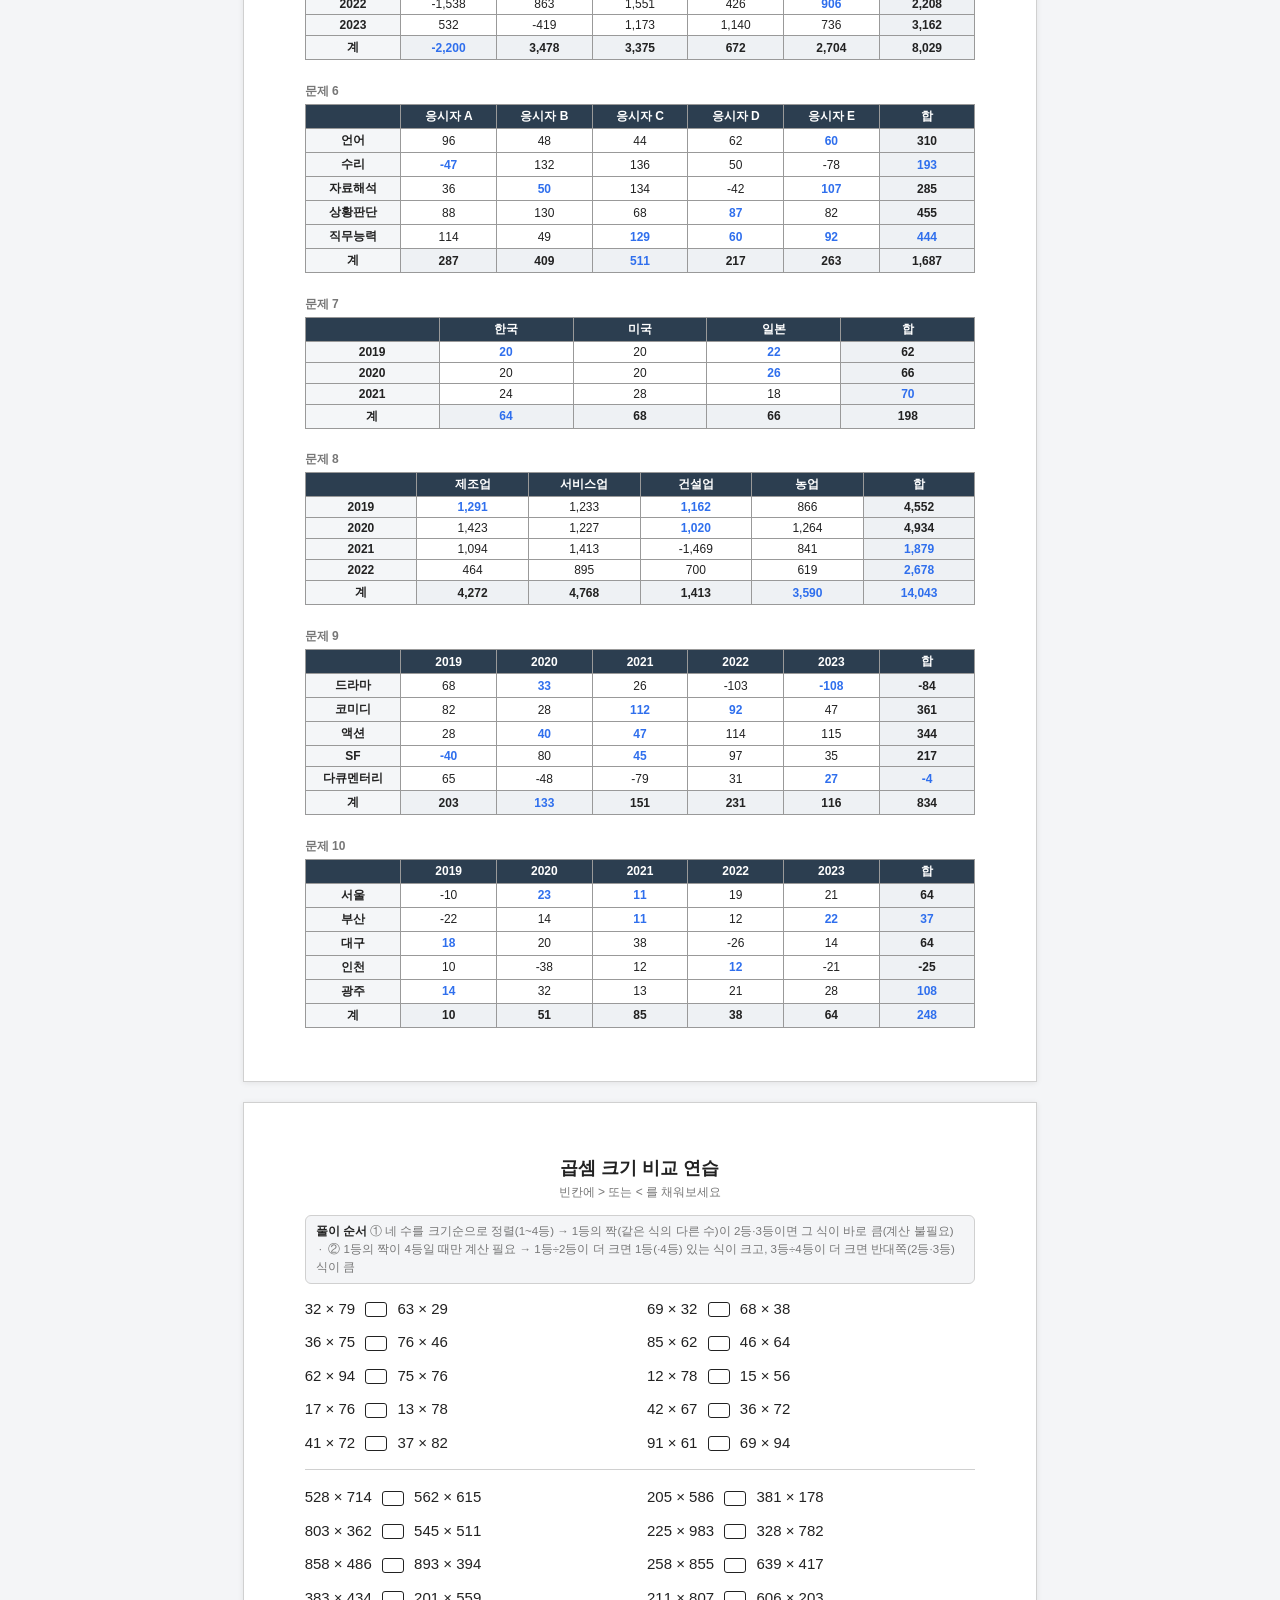
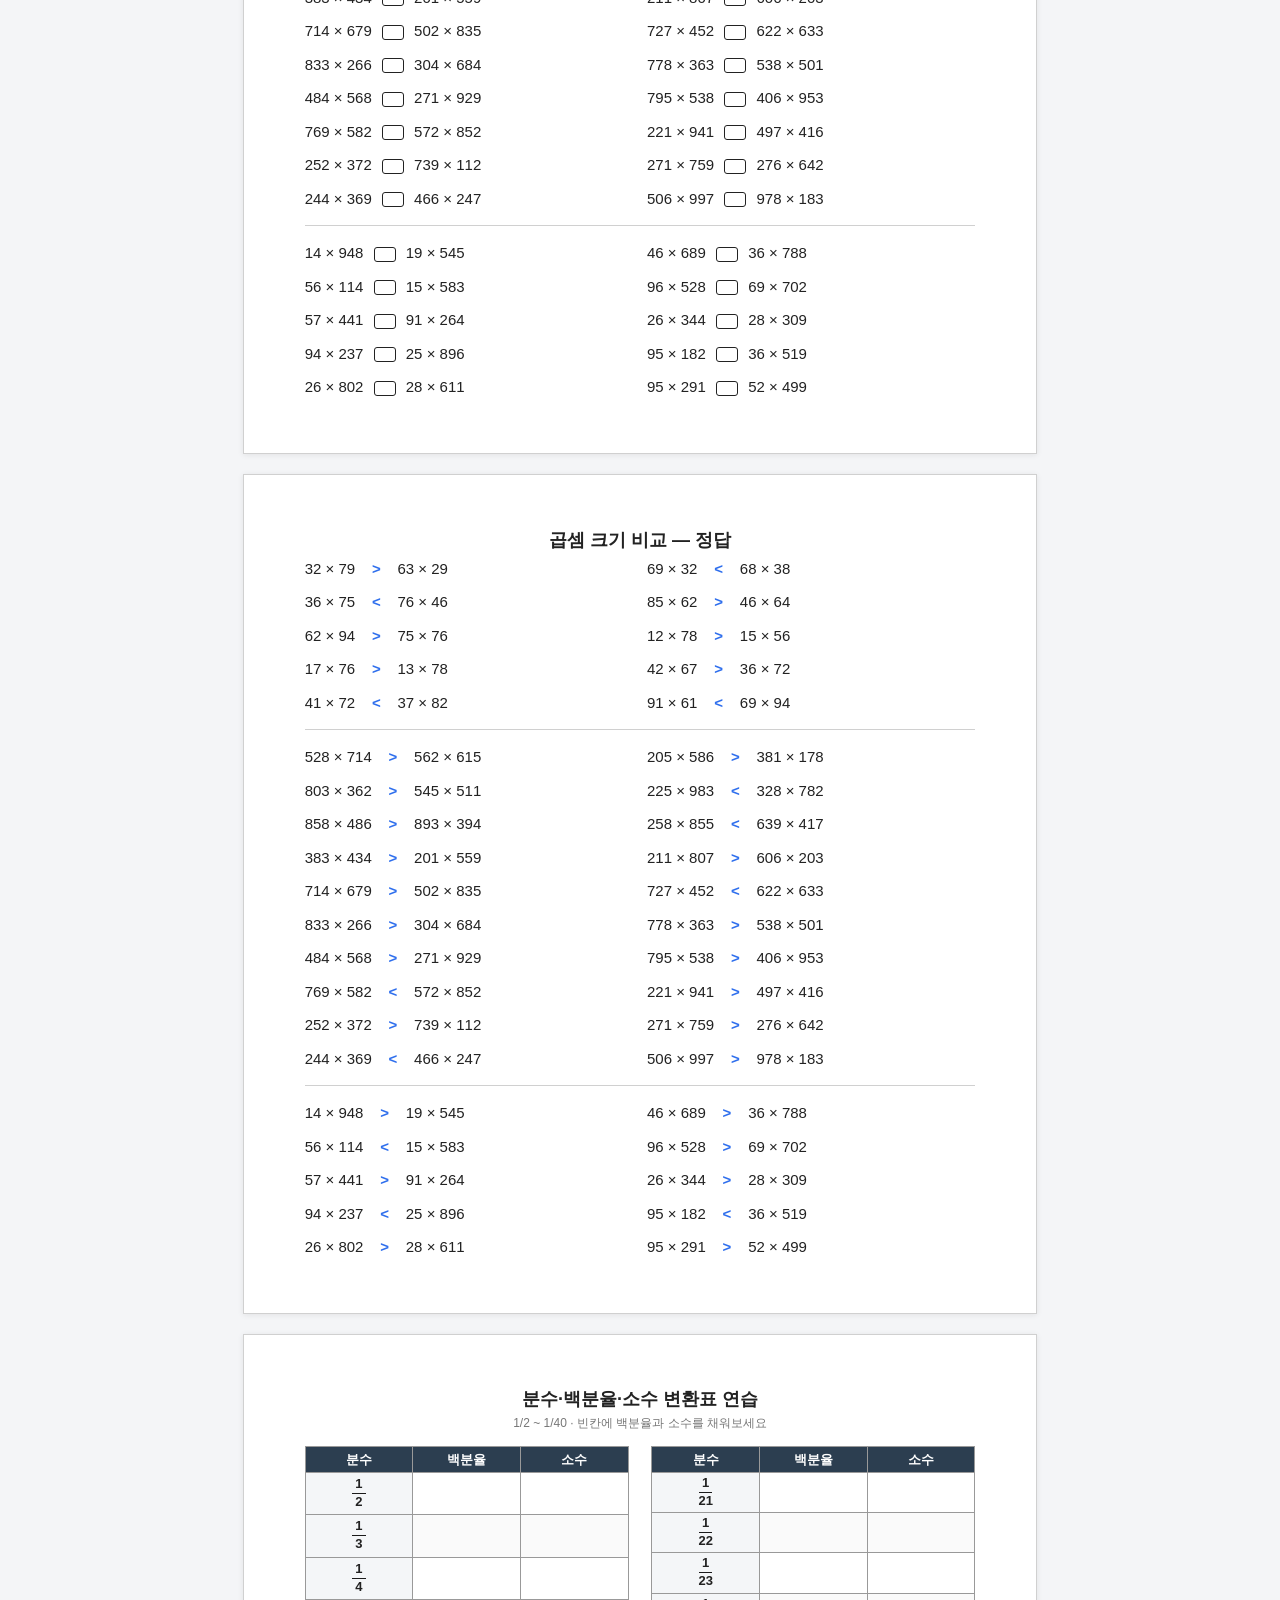
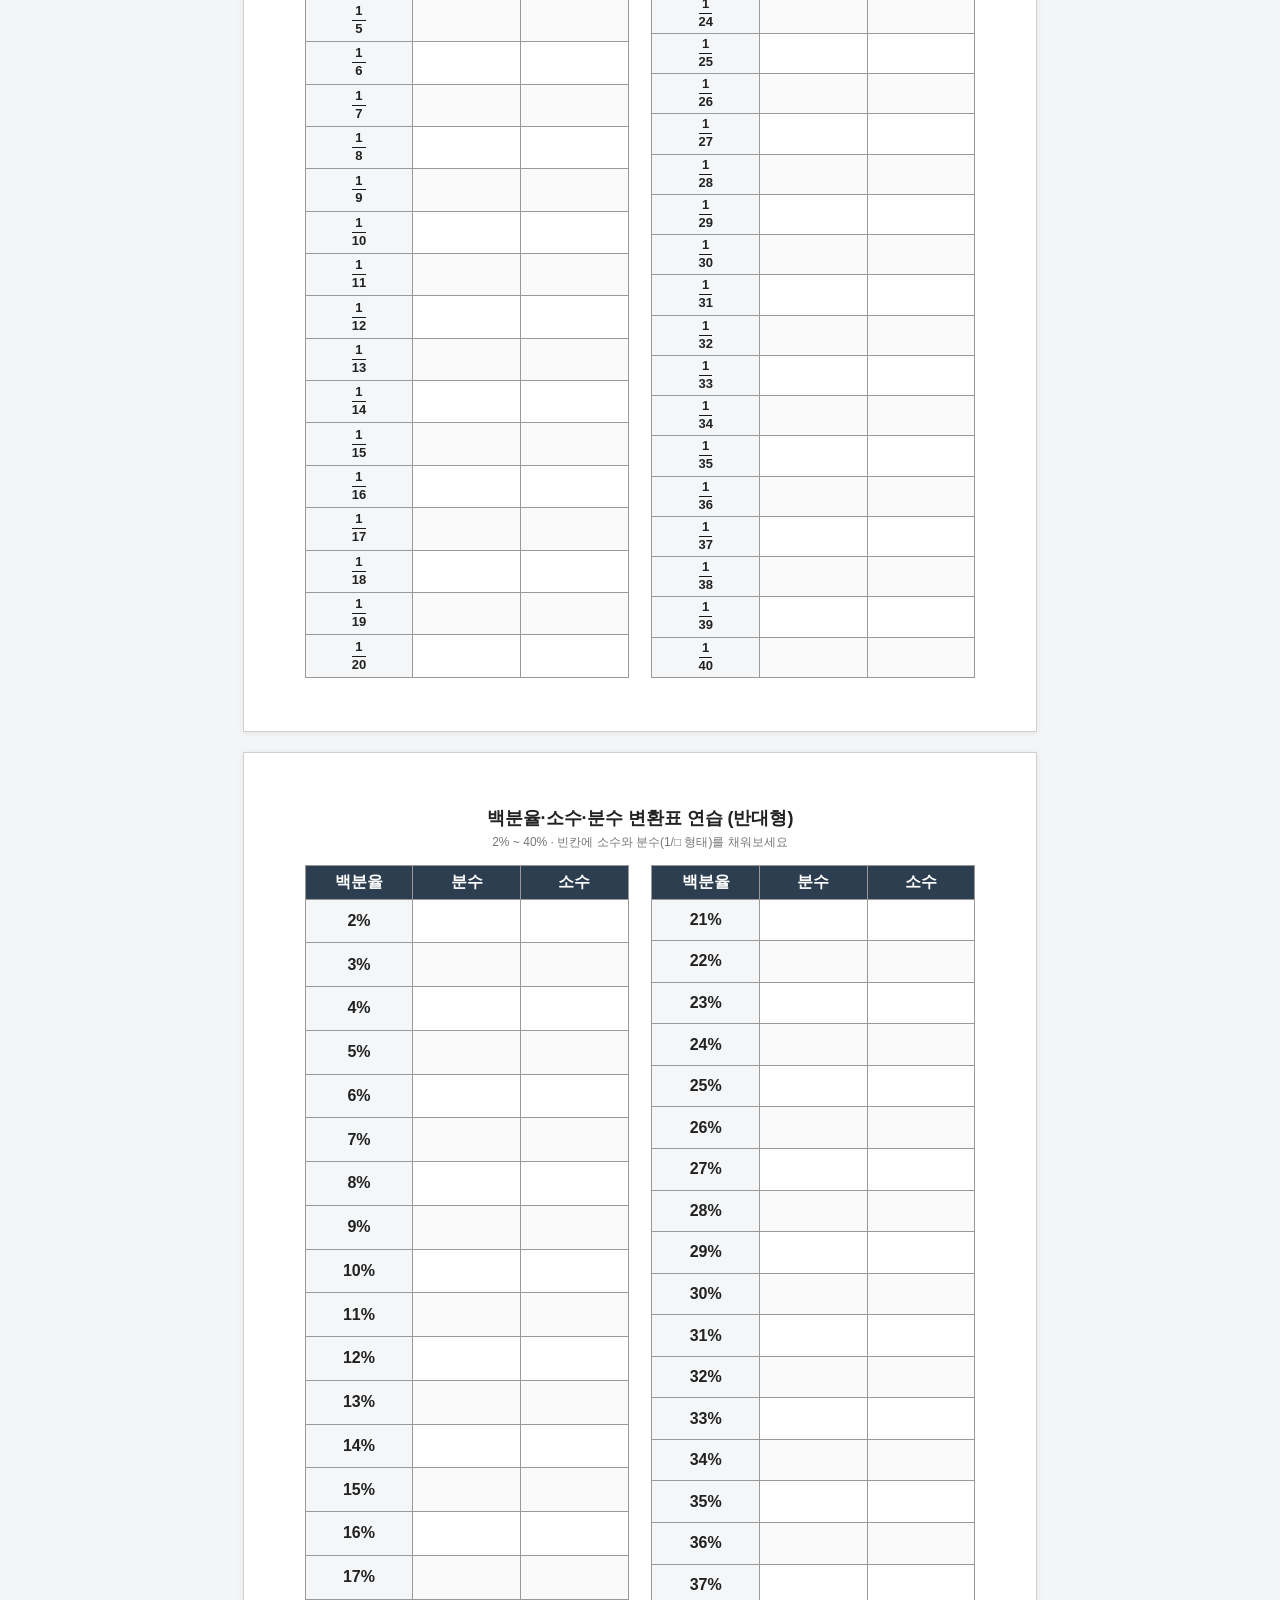
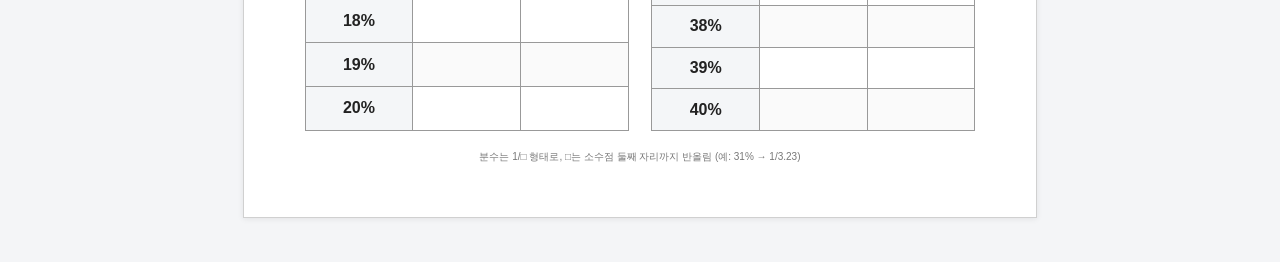
==== commit 7b2f5d38: "Add multiplication size-comparison mobile practice page New compare-cards.html: tap A*B vs C*D, see " ====
--- a/index.html
+++ b/index.html
@@ -11,6 +11,7 @@
   <div class="controls no-print">
     <div class="page-nav">
       <a class="page-nav-link" href="ratio-cards.html">📱 비율 암기 카드 (모바일용) →</a>
+      <a class="page-nav-link" href="compare-cards.html">📱 곱셈 대소 비교 연습 (모바일용) →</a>
     </div>
     <h1>연산 연습지 생성기</h1>
     <p class="hint">
--- a/style.css
+++ b/style.css
@@ -32,7 +32,10 @@
 }
 
 .page-nav {
-  text-align: right;
+  display: flex;
+  flex-wrap: wrap;
+  justify-content: flex-end;
+  gap: 4px 14px;
   margin-bottom: 10px;
 }
 
